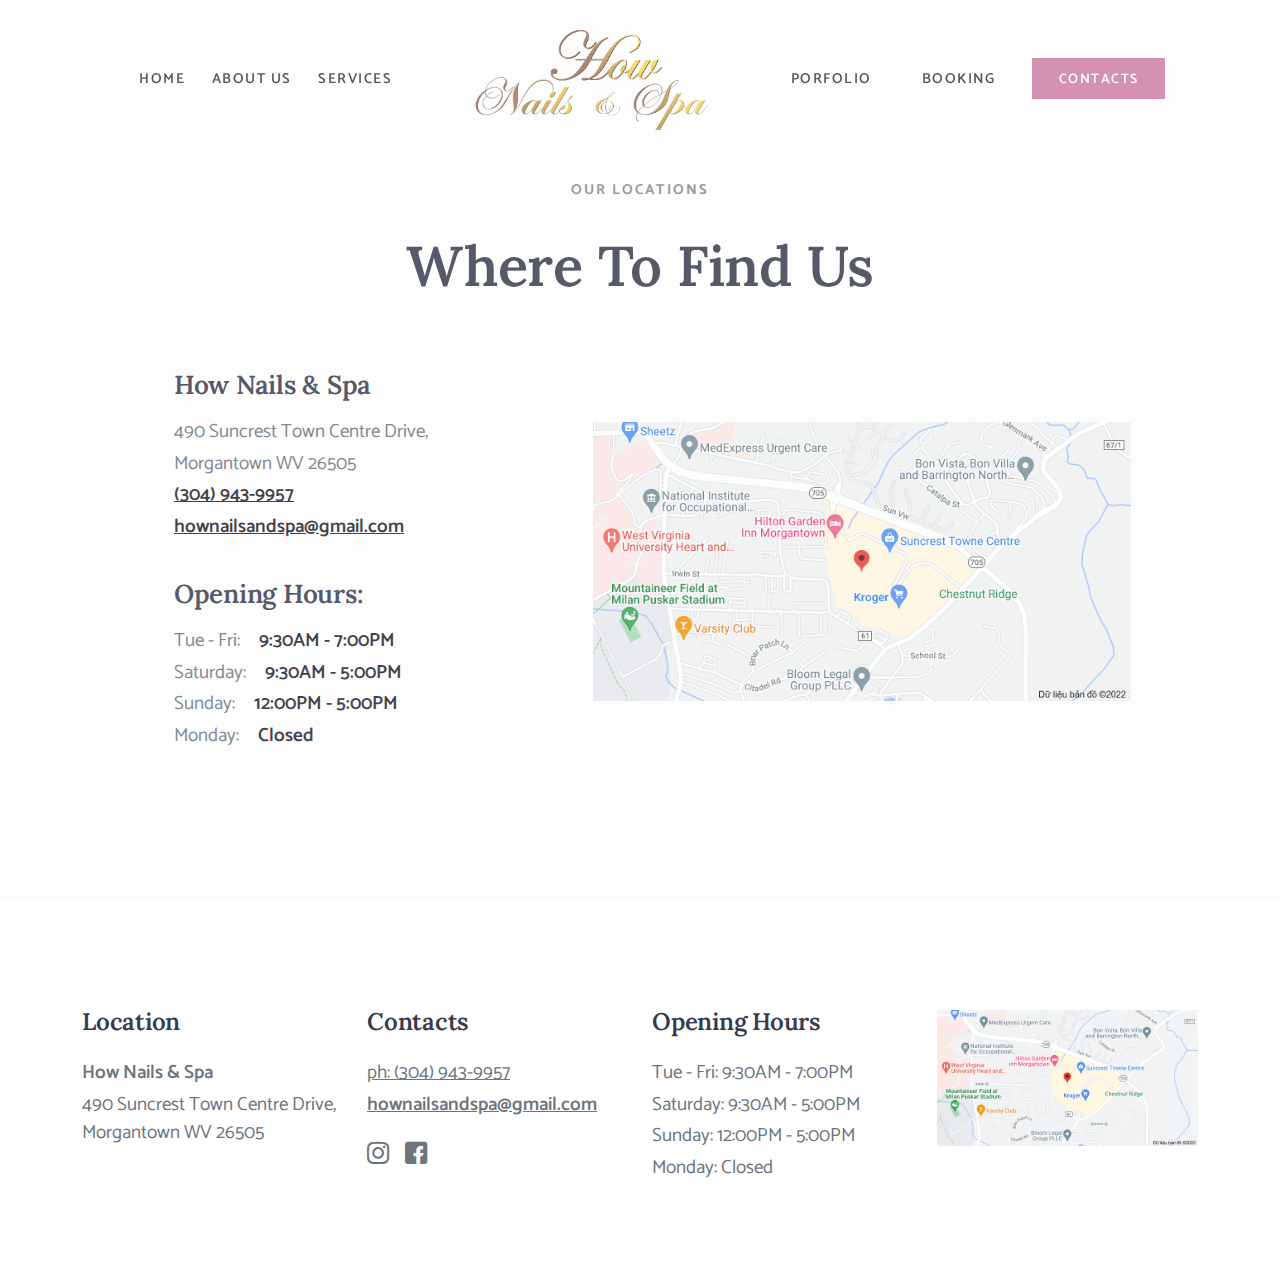
==== statics/htmls/contact.html @ 1a17918f "Update 1.1" ====
<!DOCTYPE html>
<!-- La Notte - Nail Salon HTML5 Template design by DSAThemes (http://www.dsathemes.com) -->
<!--[if lt IE 7 ]><html class="ie ie6" lang="en"> <![endif]-->
<!--[if IE 7 ]><html class="ie ie7" lang="en"> <![endif]-->
<!--[if IE 8 ]><html class="ie ie8" lang="en"> <![endif]-->
<!--[if (gte IE 9)|!(IE)]><!-->
<html lang="en">


		<head>

		<meta charset="utf-8">
		<meta http-equiv="X-UA-Compatible" content="IE=edge"/>
		<meta name="author" content="datnnt97@gmail.com"/>
		<meta name="description" content="How Nails & Spa"/>
		<meta name="keywords" content="Hownailsandspa, nails, spa, Salon, Beauty Parlour, Nails, Manicure, Pedicure, Care, Morgantown">
		<meta name="viewport" content="width=device-width, initial-scale=1.0"/>


  		<!-- SITE TITLE -->
		<title>How Nails & Spa</title>

		<!-- FAVICON AND TOUCH ICONS -->
		<link rel="shortcut icon" href="../images/logo-how-01.png" type="image/x-icon">
		<link rel="icon" href="../images/logo-01.png" type="image/x-icon">
		<link rel="apple-touch-icon" href="../images/logo-how-01.png">
		<link rel="icon" href="../images/logo-how-01.png" type="image/x-icon">


		<!-- GOOGLE FONTS -->
		<link href="https://fonts.googleapis.com/css2?family=Catamaran:wght@300;400;500;700;800&display=swap" rel="stylesheet">
		<link href="https://fonts.googleapis.com/css2?family=Lora:ital,wght@0,400;0,500;0,600;0,700;1,400;1,500&display=swap" rel="stylesheet">

		<!-- BOOTSTRAP CSS -->
		<link href="../css/bootstrap.min.css" rel="stylesheet">

		<!-- FONT ICONS -->
		<link href="../css/flaticon.css" rel="stylesheet">

			<!-- PLUGINS STYLESHEET -->
		<link href="../css/menu.css" rel="stylesheet">
		<link id="effect" href="../css/dropdown-effects/fade-down.css" media="all" rel="stylesheet">
		<link href="../css/magnific-popup.css" rel="stylesheet">
		<link href="../css/flexslider.css" rel="stylesheet">
		<link href="../css/owl.carousel.min.css" rel="stylesheet">
		<link href="../css/owl.theme.default.min.css" rel="stylesheet">
		<link href="../css/datetimepicker.min.css" rel="stylesheet">

	<!-- TEMPLATE CSS -->
		<link href="../css/style.css" rel="stylesheet">

		<!-- ON SCROLL ANIMATION -->
		<link href="../css/animate.css" rel="stylesheet">

		<!-- RESPONSIVE CSS -->
		<link href="../css/responsive.css" rel="stylesheet">

	</head>



	<body>



		<!-- PRELOADER SPINNER
		============================================= -->
		<div id="loading" class="rose-loading">
			<div id="loading-center">
				<div class="spinner">
				  	<div class="blob top"></div>
				  	<div class="blob bottom"></div>
				  	<div class="blob left"></div>
				  	<div class="blob move-blob"></div>
				</div>
			</div>
		</div>




		<!-- PAGE CONTENT
		============================================= -->	
		<div id="page" class="page">
			<!-- HEADER
			============================================= -->
			<header id="header" class="header tra-menu navbar-dark">
				<div class="header-wrapper">
					<!-- MOBILE HEADER -->
				    <div class="wsmobileheader clearfix">
				    	<span class="smllogo"><img src="../images/logo-03.png" alt="mobile-logo"/></span>
				    	<a id="wsnavtoggle" class="wsanimated-arrow"><span></span></a>
				    	<a href="tel:123456789" class="callusbtn ico-20"><span class="flaticon-phone-call-1"></span></a>
				 	</div>

					<!-- NAVIGATION MENU -->
				  	<div class="wsmainfull menu clearfix centered-menu">
	    				<div class="wsmainwp clearfix">


	    					<!-- MAIN MENU -->
	      					<nav class="wsmenu clearfix">
	        					<ul class="wsmenu-list">
									<li aria-haspopup="true"><a href="../../index.html">Home</a></li>
									<li aria-haspopup="true"><a href="../../index.html#services-2" style="padding: 0; margin: 0">About Us</a></li>
									<li class="nl-simple" aria-haspopup="true"><a href="../../index.html##pricing-3">Services</a></li>
									<li aria-haspopup="true" class="wscenterlogo">
			    						<a href="#hero-6" class="logo-black"><img src="../images/logo-01.png" alt="header-logo"></a>
			    					</li>
									<li class="nl-simple" aria-haspopup="true"><a href="../../index.html#gallery-4">porfolio</a></li>
									<li class="nl-simple" aria-haspopup="true"><a href="https://booking.gocheckin.net/v2/13750">Booking</a></li>
									<li class="nl-simple" aria-haspopup="true">
								    	<a href="../../index.html#footer-3" class="btn plum--btn tra-deep-brown--hover last-link">Contacts</a>
								    </li>


							    </ul>
	        				</nav>	<!-- END MAIN MENU -->

	    				</div>
	    			</div>	<!-- END NAVIGATION MENU -->


				</div>     <!-- End header-wrapper -->
			</header>	<!-- END HEADER -->
			<!-- CONTACTS-3
			============================================= -->
			<section id="contacts-3" class="wide-60 inner-page-hero contacts-section division">				
				<div class="container">
					<!-- SECTION TITLE -->	
					<div class="row justify-content-center">	
						<div class="col-lg-10 col-xl-8">
							<div class="section-title title-01 mb-70">
								<!-- Section ID -->	
					 			<span class="section-id">Our Locations</span>
								<!-- Title -->	
								<h2 class="h2-lg">Where To Find Us</h2>
							</div>	
						</div>
					</div>
					<!-- CONTACTS-3 WRAPPER -->
					<div class="contacts-3-wrapper">
						<!-- PLACE #1 -->	
						<div class="location-1-wrapper mb-60">
							<div class="row d-flex align-items-center">
								<!-- HOURS & LOCATION -->
								<div class="col-md-5">
									<div class="contacts-3-data pl-25 mb-40 wow fadeInRight">
										<!-- LOCATION -->
										<div class="cbox-2 mb-40">
											<!-- Title -->	
											<h5 class="h5-lg">How Nails & Spa</h5>
											<!-- Title -->	
											<p class="p-lg"> 490 Suncrest Town Centre Drive, </p>
											<p class="p-lg">Morgantown WV 26505</p>

											<!-- Text -->	
											<p class="p-lg"><a href="tel:(304) 943-9957">(304) 943-9957</a></p>
											<p class="p-lg"><a href="mailto:hownailsandspa@gmail.com">hownailsandspa@gmail.com</a></p>

										</div>

										<!-- WORKING HOURS -->
										<div class="cbox-2 mb-40">

											<!-- Title -->	
											<h5 class="h5-lg">Opening Hours:</h5>

											<!-- Text -->	
											<p class="p-lg">Tue - Fri: <span>9:30AM - 7:00PM</span></p>
											<p class="p-lg">Saturday:  <span>9:30AM - 5:00PM</span></p>
											<p class="p-lg">Sunday:  <span>12:00PM - 5:00PM</span></p>
											<p class="p-lg">Monday:  <span>Closed</span></p>

										</div>

									</div>
								</div>	<!-- END HOURS & LOCATION -->


								<!-- LOCATION PHOTO -->
								<div class="col-md-7 order-last order-md-2">
									<div class="contacts-4-img pl-25 mb-40 wow fadeInLeft">
											<a href="https://www.google.com/maps/place/490+Suncrest+Towne+Centre+Drive,+Morgantown,+WV+26505,+Hoa+K%E1%BB%B3/@39.6523673,-79.9452725,17z/data=!3m1!4b1!4m5!3m4!1s0x88357b15dfe702b5:0x5835ea061b6018a!8m2!3d39.6523632!4d-79.9430838" target="_blank">
											<img class="img-fluid" src="../images/footer-map.png" alt="location-image">
										</a>
									</div>
								</div>


							</div>
						</div>	<!-- END PLACE #1 -->

					</div>	<!-- END CONTACTS-3 WRAPPER -->


				</div>	   <!-- End container -->		
			</section>	<!-- END CONTACTS-3 -->

			<!-- FOOTER-1
			============================================= -->
			<footer id="footer-3" class="1bg--deep-blue footer division">
				<div class="container 1white-smoke--color">


					<!-- FOOTER CONTENT -->
					<div class="row">


						<!-- FOOTER CONTACTS -->
						<div class="col-sm-6 col-lg-3">
							<div class="footer-contacts mb-30">

								<!-- Title -->
								<h5 class="h5-md">Location</h5>

								<!-- Salon Name -->
								<p class="p-lg txt-600">How Nails & Spa</p>

								<!-- Address -->
								<p class="p-lg"> 490 Suncrest Town Centre Drive, Morgantown WV 26505</p>

							</div>
						</div>


						<!-- FOOTER CONTACTS -->
						<div class="col-sm-6 col-lg-3">
							<div class="footer-contacts mb-30">

								<!-- Title -->
								<h5 class="h5-md">Contacts</h5>

								<!-- Phone -->
								<p class="p-lg"><a href="tel:(304) 943-9957">ph: (304) 943-9957</a></p>

								<!-- Email -->
								<p class="p-lg"><a href="mailto:hownailsandspa@gmail.com" class="txt-600">hownailsandspa@gmail.com</a></p>

								<!-- List -->
								<ul class="foo-socials ico-20 text-center clearfix">
									<li><a href="https://www.facebook.com/profile.php?id=100088184431830" class="ico-facebook"><span class="flaticon-instagram"></span></a></li>
									<li><a href="https://www.facebook.com/profile.php?id=100088184431830" class="ico-twitter"><span class="flaticon-facebook"></span></a></li>
								</ul>

							</div>
						</div>


						<!-- FOOTER CONTACTS -->
						<div class="col-sm-6 col-lg-3">
							<div class="footer-info mb-30">

								<!-- Title -->
								<h5 class="h5-md">Opening Hours</h5>

								<!-- Text -->
								<p class="p-lg">Tue - Fri: 9:30AM - 7:00PM</p>
								<p class="p-lg">Saturday: 9:30AM - 5:00PM</p>
								<p class="p-lg">Sunday: 12:00PM - 5:00PM</p>
								<p class="p-lg">Monday: Closed</p>

							</div>
						</div>


						<!-- FOOTER GOOGLE MAP -->
						<div class="col-sm-6 col-lg-3">
							<div class="google-map mb-30">
								<a href="https://www.google.com/maps/place/490+Suncrest+Towne+Centre+Drive,+Morgantown,+WV+26505,+Hoa+K%E1%BB%B3/@39.6523673,-79.9452725,17z/data=!3m1!4b1!4m5!3m4!1s0x88357b15dfe702b5:0x5835ea061b6018a!8m2!3d39.6523632!4d-79.9430838" target="_blank">
								<img class="img-fluid" src="../images/footer-map.png" alt="footer-map">
								</a>
							</div>
						</div>	<!-- END FOOTER GOOGLE MAP -->


					</div>	  <!-- END FOOTER CONTENT -->

				</div>	   <!-- End container -->
			</footer>	<!-- END FOOTER-3 -->




		</div>	<!-- END PAGE CONTENT -->	
			



		<!-- EXTERNAL SCRIPTS
		============================================= -->
		<script src="../js/jquery-3.6.0.min.js"></script>
		<script src="../js/bootstrap.min.js"></script>
		<script src="../js/modernizr.custom.js"></script>
		<script src="../js/jquery.easing.js"></script>
		<script src="../js/jquery.appear.js"></script>
		<script src="../js/jquery.scrollto.js"></script>
		<script src="../js/menu.js"></script>
		<script src="../js/materialize.js"></script>
		<script src="../js/datetimepicker.js"></script>
		<script src="../js/jquery.vide.min.js"></script>
		<script src="../js/imagesloaded.pkgd.min.js"></script>
		<script src="../js/isotope.pkgd.min.js"></script>
		<script src="../js/jquery.flexslider.js"></script>
		<script src="../js/owl.carousel.min.js"></script>
		<script src="../js/jquery.magnific-popup.min.js"></script>
		<script src="../js/booking-form.js"></script>
		<script src="../js/contact-form.js"></script>
		<script src="../js/jquery.validate.min.js"></script>
		<script src="../js/jquery.ajaxchimp.min.js"></script>
		<script src="../js/wow.js"></script>
		<script src="../js/require.js"></script>

		<!-- Custom Script -->
		<script src="../js/custom.js"></script>




	</body>



</html>
---- statics/css/flaticon.css ----
@font-face {
    font-family: "flaticon";
    src: url("../fonts/flaticon.ttf?37838e573d8eb3b9effe3d291aafe6ff") format("truetype"),
url("../fonts/flaticon.woff?37838e573d8eb3b9effe3d291aafe6ff") format("woff"),
url("../fonts/flaticon.woff2?37838e573d8eb3b9effe3d291aafe6ff") format("woff2"),
url("../fonts/flaticon.eot?37838e573d8eb3b9effe3d291aafe6ff#iefix") format("embedded-opentype"),
url("../fonts/flaticon.svg?37838e573d8eb3b9effe3d291aafe6ff#flaticon") format("svg");
}

span[class^="flaticon-"]:before, span[class*=" flaticon-"]:before {
    font-family: flaticon !important;
    font-style: normal;
    font-weight: normal !important;
    font-variant: normal;
    text-transform: none;
    font-size: 20px;
    line-height: 1!important;
    -webkit-font-smoothing: antialiased;
    -moz-osx-font-smoothing: grayscale;
}

.flaticon-instagram:before {
    content: "\f101";
}
.flaticon-icon-2111710:before {
    content: "\f102";
}
.flaticon-whatsapp:before {
    content: "\f103";
}
.flaticon-linkedin:before {
    content: "\f104";
}
.flaticon-spotify:before {
    content: "\f105";
}
.flaticon-icon-2111765:before {
    content: "\f106";
}
.flaticon-icon-2111363:before {
    content: "\f107";
}
.flaticon-twitch:before {
    content: "\f108";
}
.flaticon-facebook:before {
    content: "\f109";
}
.flaticon-010:before {
    content: "\f10a";
}
.flaticon-youtube:before {
    content: "\f10b";
}
.flaticon-icon-2111527:before {
    content: "\f10c";
}
.flaticon-twitter:before {
    content: "\f10d";
}
.flaticon-icon-2111674:before {
    content: "\f10e";
}
.flaticon-icon-2111562:before {
    content: "\f10f";
}
.flaticon-icon-2111399:before {
    content: "\f110";
}
.flaticon-pinterest:before {
    content: "\f111";
}
.flaticon-skype:before {
    content: "\f112";
}
.flaticon-airbnb:before {
    content: "\f113";
}
.flaticon-weibo:before {
    content: "\f114";
}
.flaticon-reddit:before {
    content: "\f115";
}
.flaticon-icon-2111669:before {
    content: "\f116";
}
.flaticon-1:before {
    content: "\f117";
}
.flaticon-icon-2111378:before {
    content: "\f118";
}
.flaticon-vimeo:before {
    content: "\f119";
}
.flaticon-yelp:before {
    content: "\f11a";
}
.flaticon-google-hangouts:before {
    content: "\f11b";
}
.flaticon-blogger:before {
    content: "\f11c";
}
.flaticon-evernote:before {
    content: "\f11d";
}
.flaticon-icon-2111582:before {
    content: "\f11e";
}
.flaticon-picasa:before {
    content: "\f11f";
}
.flaticon-icon-2111347:before {
    content: "\f120";
}
.flaticon-icon-2111697:before {
    content: "\f121";
}
.flaticon-youtube-1:before {
    content: "\f122";
}
.flaticon-foursquare:before {
    content: "\f123";
}
.flaticon-plurk:before {
    content: "\f124";
}
.flaticon-icon-2111570:before {
    content: "\f125";
}
.flaticon-2:before {
    content: "\f126";
}
.flaticon-icon-2111764:before {
    content: "\f127";
}
.flaticon-disqus:before {
    content: "\f128";
}
.flaticon-google:before {
    content: "\f129";
}
.flaticon-google-1:before {
    content: "\f12a";
}
.flaticon-yahoo:before {
    content: "\f12b";
}
.flaticon-icon-2111439:before {
    content: "\f12c";
}
.flaticon-yahoo-1:before {
    content: "\f12d";
}
.flaticon-kickstarter:before {
    content: "\f12e";
}
.flaticon-9gag:before {
    content: "\f12f";
}
.flaticon-quora:before {
    content: "\f130";
}
.flaticon-3:before {
    content: "\f131";
}
.flaticon-4:before {
    content: "\f132";
}
.flaticon-5:before {
    content: "\f133";
}
.flaticon-icon-25297:before {
    content: "\f134";
}
.flaticon-6:before {
    content: "\f135";
}
.flaticon-icon-25361:before {
    content: "\f136";
}
.flaticon-7:before {
    content: "\f137";
}
.flaticon-8:before {
    content: "\f138";
}
.flaticon-pinterest-1:before {
    content: "\f139";
}
.flaticon-9:before {
    content: "\f13a";
}
.flaticon-10:before {
    content: "\f13b";
}
.flaticon-11:before {
    content: "\f13c";
}
.flaticon-12:before {
    content: "\f13d";
}
.flaticon-icon-25291:before {
    content: "\f13e";
}
.flaticon-icon-25182:before {
    content: "\f13f";
}
.flaticon-13:before {
    content: "\f140";
}
.flaticon-14:before {
    content: "\f141";
}
.flaticon-15:before {
    content: "\f142";
}
.flaticon-16:before {
    content: "\f143";
}
.flaticon-17:before {
    content: "\f144";
}
.flaticon-18:before {
    content: "\f145";
}
.flaticon-19:before {
    content: "\f146";
}
.flaticon-20:before {
    content: "\f147";
}
.flaticon-21:before {
    content: "\f148";
}
.flaticon-22:before {
    content: "\f149";
}
.flaticon-23:before {
    content: "\f14a";
}
.flaticon-zoom-in:before {
    content: "\f14b";
}
.flaticon-clock-circular-outline:before {
    content: "\f14c";
}
.flaticon-hour:before {
    content: "\f14d";
}
.flaticon-map:before {
    content: "\f14e";
}
.flaticon-maps-and-flags:before {
    content: "\f14f";
}
.flaticon-location:before {
    content: "\f150";
}
.flaticon-pin:before {
    content: "\f151";
}
.flaticon-smartphone:before {
    content: "\f152";
}
.flaticon-old-phone:before {
    content: "\f153";
}
.flaticon-phone-call:before {
    content: "\f154";
}
.flaticon-phone-call-1:before {
    content: "\f155";
}
.flaticon-phone:before {
    content: "\f156";
}
.flaticon-black-back-closed-envelope-shape:before {
    content: "\f157";
}
.flaticon-mail:before {
    content: "\f158";
}
.flaticon-arroba:before {
    content: "\f159";
}
.flaticon-email:before {
    content: "\f15a";
}
.flaticon-email-1:before {
    content: "\f15b";
}
.flaticon-email-2:before {
    content: "\f15c";
}
.flaticon-email-3:before {
    content: "\f15d";
}
.flaticon-email-4:before {
    content: "\f15e";
}
.flaticon-left-quote:before {
    content: "\f15f";
}
.flaticon-up-arrow:before {
    content: "\f160";
}
.flaticon-add:before {
    content: "\f161";
}
.flaticon-delete:before {
    content: "\f162";
}
.flaticon-down-arrow:before {
    content: "\f163";
}
.flaticon-expand:before {
    content: "\f164";
}
.flaticon-full-size:before {
    content: "\f165";
}
.flaticon-finger-with-nail:before {
    content: "\f166";
}
.flaticon-manicure:before {
    content: "\f167";
}
.flaticon-nail:before {
    content: "\f168";
}
.flaticon-nail-polish:before {
    content: "\f169";
}
.flaticon-nail-art:before {
    content: "\f16a";
}
.flaticon-nail-polish-1:before {
    content: "\f16b";
}
.flaticon-nail-polish-2:before {
    content: "\f16c";
}
.flaticon-nail-file:before {
    content: "\f16d";
}
.flaticon-skin-care:before {
    content: "\f16e";
}
.flaticon-polish:before {
    content: "\f16f";
}
.flaticon-manicure-1:before {
    content: "\f170";
}
.flaticon-pedicure:before {
    content: "\f171";
}
.flaticon-nail-1:before {
    content: "\f172";
}
.flaticon-nail-polish-3:before {
    content: "\f173";
}
.flaticon-pedicure-1:before {
    content: "\f174";
}
.flaticon-lotion:before {
    content: "\f175";
}
.flaticon-nail-polish-4:before {
    content: "\f176";
}
.flaticon-cream:before {
    content: "\f177";
}
.flaticon-nail-polish-5:before {
    content: "\f178";
}
.flaticon-nail-2:before {
    content: "\f179";
}
.flaticon-nail-polish-6:before {
    content: "\f17a";
}
.flaticon-nail-file-1:before {
    content: "\f17b";
}
.flaticon-nail-3:before {
    content: "\f17c";
}
.flaticon-settings:before {
    content: "\f17d";
}
.flaticon-hand-gesture:before {
    content: "\f17e";
}
.flaticon-positive-vote:before {
    content: "\f17f";
}
.flaticon-award:before {
    content: "\f180";
}
.flaticon-giftbox:before {
    content: "\f181";
}
.flaticon-woman:before {
    content: "\f182";
}
.flaticon-woman-1:before {
    content: "\f183";
}
.flaticon-woman-2:before {
    content: "\f184";
}
.flaticon-nail-polish-7:before {
    content: "\f185";
}
.flaticon-barbershop:before {
    content: "\f186";
}
.flaticon-cream-1:before {
    content: "\f187";
}
.flaticon-herbal:before {
    content: "\f188";
}
.flaticon-cosmetics:before {
    content: "\f189";
}
.flaticon-perfume:before {
    content: "\f18a";
}
.flaticon-hand-cream:before {
    content: "\f18b";
}
.flaticon-hand-cream-1:before {
    content: "\f18c";
}
.flaticon-cream-2:before {
    content: "\f18d";
}
.flaticon-ayurveda:before {
    content: "\f18e";
}
.flaticon-honey:before {
    content: "\f18f";
}
.flaticon-foot-massage:before {
    content: "\f190";
}
.flaticon-soak:before {
    content: "\f191";
}
.flaticon-skincare:before {
    content: "\f192";
}
.flaticon-wax:before {
    content: "\f193";
}
.flaticon-wax-1:before {
    content: "\f194";
}
.flaticon-candle:before {
    content: "\f195";
}
.flaticon-mortar:before {
    content: "\f196";
}
.flaticon-wax-2:before {
    content: "\f197";
}
.flaticon-moisturizer:before {
    content: "\f198";
}
.flaticon-pedicure-2:before {
    content: "\f199";
}
.flaticon-waxing:before {
    content: "\f19a";
}
.flaticon-pedicure-3:before {
    content: "\f19b";
}
.flaticon-manicure-2:before {
    content: "\f19c";
}
.flaticon-pedicure-4:before {
    content: "\f19d";
}
.flaticon-foot-massage-1:before {
    content: "\f19e";
}
.flaticon-gift-card:before {
    content: "\f19f";
}
.flaticon-gift-card-1:before {
    content: "\f1a0";
}
.flaticon-gift-card-2:before {
    content: "\f1a1";
}
.flaticon-gift-card-3:before {
    content: "\f1a2";
}
.flaticon-gift-card-4:before {
    content: "\f1a3";
}
.flaticon-gift:before {
    content: "\f1a4";
}
---- statics/css/menu.css ----
/*
 * Plugin: Web Slide Navigation System
 * Demo Link: https://uxwing.com/webslide/
 * Author: UXWing
 * License: http://codecanyon.net/licenses/standard
*/


/*------------------------------------------*/
/*  Desktop Base CSS
--------------------------------------------*/

.wsmenu html,
.wsmenu body,
.wsmenu iframe,
.wsmenu h1,
.wsmenu h2,
.wsmenu h3,
.wsmenu h4,
.wsmenu h5,
.wsmenu h6 {
  -webkit-font-smoothing: subpixel-antialiased;
  font-smoothing: antialiased;
  font-smooth: antialiased;
  -webkit-text-size-adjust: 100%;
  -ms-text-size-adjust: 100%;
  -webkit-font-smoothing: subpixel-antialiased;
  font-smoothing: subpixel-antialiased;
  font-smooth: subpixel-antialiased;
}

.wsmenu .cl {
  clear: both;
}

.wsmenu img {
  border: 0 none;
  max-width: 100%;
}

.wsmenu a:focus {
  outline: none;
}

.wsmenu:before,
.wsmenu:after {
  content: "";
  display: table;
}

.wsmenu:after {
  clear: both;
}

/*------------------------------------------*/
/*  Desktop Main Menu CSS
--------------------------------------------*/

.wsmenucontainer {
  background-size: cover;
  overflow: hidden;
  background-attachment: fixed;
  background-position: 50% 0;
  background-repeat: no-repeat;
}

.wsmainfull {
  width: 100%;
  height: auto;
  background-color: #fff!important;
  z-index: 999;
  -webkit-box-shadow: 0 2px 3px rgba(96, 96, 96, .1);
  -moz-box-shadow: 0 2px 3px rgba(96, 96, 96, .1);
  box-shadow: 0 2px 3px rgba(96, 96, 96, .1);
  -webkit-transition: all 450ms ease-in-out;
  -moz-transition: all 450ms ease-in-out;
  -o-transition: all 450ms ease-in-out;
  -ms-transition: all 450ms ease-in-out;
  transition: all 450ms ease-in-out;
}

.wsmainwp {
  margin: 0 auto;
  max-width: 1140px;
  padding: 0 15px;
  position: relative;
}

/* Header Logo */
.desktoplogo {
  padding: 0;
  margin: 0;
  float: left;
  line-height: 70px;
}

.desktoplogo img {
  vertical-align: middle;
}

/* Navigation Menu */
.wsmenu {
  padding: 0;
  float: right;
  display: block;
}

.centered-menu .wsmenu {
  width: 100%;
}

.wsmenu > .wsmenu-list {
  text-align: left;
  margin: 0 auto 0 auto;
  width: 100%;
  display: block;
  padding: 0;
}

.centered-menu .wsmenu > .wsmenu-list {
  display: table;
}

.wsmenu > .wsmenu-list > li {
  text-align: center;
  display: block;
  padding: 0;
  margin: 0;
  float: left;
}

.centered-menu .wsmenu > .wsmenu-list > li {
  text-align: center;
  display: table-cell;
  float: none;
}

.wsmenu > .wsmenu-list > li > a {
  display: block;
  color: #666;
  font-size: 15px;
  font-weight: 700;
  letter-spacing: 0.5px;
  padding: 10px 32px 10px 18px;
  line-height: 50px;
  text-decoration: none;
  position: relative;
}

.wsmenu > .wsmenu-list > li > a.last-link {
  padding: 10px 0px 10px 0;
}

.wsmenu > .wsmenu-list > li > a.callusbtn {
  font-size: 15px;
}

.wsmenu > .wsmenu-list > li > a.callusbtn i,
.wsmenu > .wsmenu-list > li > a.callusbtn span {
  font-size: 13px;
  margin-top: 1px;
  margin-right: 1px;
}

.tra-menu .wsmenu > .wsmenu-list > li > a,
.aqua-menu .wsmenu > .wsmenu-list > li > a,
.blue-menu .wsmenu > .wsmenu-list > li > a {
  color: #fff;
}

.white-menu .wsmenu > .wsmenu-list > li > a {
  color: #444;
}

.tra-menu .wsmenu.dark-txt > .wsmenu-list > li > a {
  color: #333;
}

.wsmenu > .wsmenu-list > li:hover > a {
  color: #f0f0f0;
}

.white-menu .wsmenu > .wsmenu-list > li:hover > a {
  color: #171819;
}

.wsmenu > .wsmenu-list > li a.menuhomeicon {
  padding-left: 29px;
  padding-right: 29px;
}

.wsmenu > .wsmenu-list > li > a i {
  display: inline-block;
  font-size: 16px;
  line-height: inherit;
  margin-right: 12px;
  vertical-align: top;
}

.wsmenu > .wsmenu-list > li > a.menuhomeicon i {
  margin-right: 0px;
  font-size: 15px;
}

.wsmenu > .wsmenu-list > li > a .wsarrow:after {
  border-left: 4px solid rgba(0, 0, 0, 0);
  border-right: 4px solid rgba(0, 0, 0, 0);
  border-top: 4px solid;
  content: "";
  float: right;
  right: 15px;
  height: 0;
  margin: 0 0 0 14px;
  position: absolute;
  text-align: right;
  top: 33px;
  width: 0;
}

/* Desktop Search Bar */
.wsmenu > .wsmenu-list > li.rightmenu {
  float: right;
}

.wsmenu > .wsmenu-list > li.rightmenu a {
  padding: 0px 30px 0px 20px;
  border-right: none;
}

.wsmenu > .wsmenu-list > li.rightmenu a i {
  font-size: 15px;
}

.wsmenu > .wsmenu-list > li.rightmenu {
  float: right;
}

.wsmenu > .wsmenu-list > li.rightmenu:before,
.wsmenu-list > li.rightmenu:after {
  content: "";
  display: table;
}

.wsmenu > .wsmenu-list > li.rightmenu:after {
  clear: both;
}

.wsmenu > .wsmenu-list > li.rightmenu > .topmenusearch {
  float: right;
  width: 210px;
  height: 39px;
  position: relative;
  margin: 16px 0px 0px 0px;
}

.wsmenu > .wsmenu-list > li.rightmenu > .topmenusearch .searchicon {
  -webkit-transition: all 0.7s ease 0s;
  -moz-transition: all 0.7s ease 0s;
  -o-transition: all 0.7s ease 0s;
  transition: all 0.7s ease 0s;
}

.wsmenu > .wsmenu-list > li.rightmenu > .topmenusearch input {
  width: 100%;
  position: relative;
  float: right;
  top: 0;
  right: 0;
  bottom: 0;
  width: 100%;
  border: 0;
  padding: 0;
  margin: 0;
  text-indent: 15px;
  height: 39px;
  z-index: 2;
  outline: none;
  color: #333;
  background-color: #efefef;
  -webkit-transition: all 0.7s ease 0s;
  -moz-transition: all 0.7s ease 0s;
  -o-transition: all 0.7s ease 0s;
  transition: all 0.7s ease 0s;
  font-size: 12px;
}

.wsmenu > .wsmenu-list > li.rightmenu > .topmenusearch input::placeholder {
  color: #a9a9a9;
}

.wsmenu > .wsmenu-list > li.rightmenu > .topmenusearch input:focus {
  color: #333;
  width: 220px;
}

.wsmenu > .wsmenu-list > li.rightmenu > .topmenusearch input:focus~.btnstyle i {
  color: #000;
  opacity: 1;
}

.wsmenu > .wsmenu-list > li.rightmenu > .topmenusearch input:focus~.searchicon {
  opacity: 1;
  z-index: 3;
  color: #FFFFFF;
}

.wsmenu > .wsmenu-list > li.rightmenu > .topmenusearch .btnstyle {
  top: 0px;
  position: absolute;
  right: 0;
  bottom: 0;
  width: 40px;
  line-height: 30px;
  z-index: 1;
  cursor: pointer;
  opacity: 0.3;
  color: #333;
  z-index: 1000;
  background-color: transparent;
  border: solid 0px;
  -webkit-transition: all 0.7s ease 0s;
  -moz-transition: all 0.7s ease 0s;
  -o-transition: all 0.7s ease 0s;
  transition: all 0.7s ease 0s;
}

.wsmenu > .wsmenu-list > li.rightmenu > .topmenusearch .btnstyle i {
  line-height: 37px;
  margin: 0;
  padding: 0;
  text-align: center;
}

.wsmenu > .wsmenu-list > li.rightmenu > .topmenusearch .btnstyle:hover i {
  opacity: 1;
}

.wsmenu > .wsmenu-list > li.rightmenu {
  zoom: 1;
}

/*------------------------------------------*/
/*  Desktop Drop Down Menu CSS
--------------------------------------------*/

.wsmenu > .wsmenu-list > li > ul.sub-menu {
  position: absolute;
  top: 70px;
  z-index: 1000;
  margin: 0px;
  padding: 12px;
  min-width: 200px;
  background-color: #fff;
  border: solid 1px #eee;
  -webkit-border-radius: 4px;
  -moz-border-radius: 4px;
  border-radius: 4px;
}

.wsmenu > .wsmenu-list > li > ul.sub-menu.last-sub-menu {
  min-width: 160px;
}

.wsmenu > .wsmenu-list > li > ul.sub-menu > li {
  position: relative;
  margin: 0px;
  padding: 0px;
  display: block;
  /*border-bottom: 1px dashed #c0c0c0;*/
}
/*
.wsmenu > .wsmenu-list > li > ul.sub-menu > li:last-child {
  border-bottom: none;
}
*/
.wsmenu > .wsmenu-list > li > ul.sub-menu > li > a {
  position: relative;
  background-image: none;
  border-right: 0 none;
  text-align: left;
  display: block;
  padding: 9px;
  text-transform: none;
  color: #888;
  font-size: 15px;
  line-height: 22px;
  font-weight: 400;
  letter-spacing: 0;
  border-right: 0px solid;
  -webkit-border-radius: 4px;
  -moz-border-radius: 4px;
  border-radius: 4px;
  -webkit-transition: all 400ms ease-in-out;
  -moz-transition: all 400ms ease-in-out;
  -o-transition: all 400ms ease-in-out;
  -ms-transition: all 400ms ease-in-out;
  transition: all 400ms ease-in-out;
}

.wsmenu > .wsmenu-list > li > ul.sub-menu.last-sub-menu > li > a {
  padding: 11px 0;
}

.wsmenu > .wsmenu-list > li > ul.sub-menu > li > a:hover {
  padding: 9px 9px 9px 10px;
}

.wsmenu > .wsmenu-list > li > ul.sub-menu.last-sub-menu > li > a:hover {
  padding: 11px 0 11px 8px;
}

.wsmenu > .wsmenu-list > li > ul.sub-menu > li > a > i {
  position: absolute;
  top: 12px;
  right: 0;
}

.wsmenu > .wsmenu-list > li > ul.sub-menu > li > ul.sub-menu {
  min-width: 200px;
  position: absolute;
  left: 100%;
  top: 0;
  margin: 0;
  padding: 0 15px;
  list-style: none;
  background-color: #fff;
  border: solid 1px #eee;
  -webkit-border-radius: 4px;
  -moz-border-radius: 4px;
  border-radius: 4px;
}

.wsmenu > .wsmenu-list > li > ul.sub-menu > li > ul.sub-menu > li {
  position: relative;
  margin: 0px;
  padding: 0px;
  display: block;
  border-bottom: 1px dashed #c0c0c0;
}

.wsmenu > .wsmenu-list > li > ul.sub-menu > li > ul.sub-menu > li:last-child {
  border-bottom: none;
}

.wsmenu > .wsmenu-list > li > ul.sub-menu > li > ul.sub-menu > li > a {
  position: relative;
  background-image: none;
  border-right: 0 none;
  text-align: left;
  display: block;
  padding: 9px;
  text-transform: none;
  color: #888;
  font-size: 16px;
  line-height: 22px;
  font-weight: 400;
  letter-spacing: normal;
  border-right: 0px solid;
  -webkit-transition: all 400ms ease-in-out;
  -moz-transition: all 400ms ease-in-out;
  -o-transition: all 400ms ease-in-out;
  -ms-transition: all 400ms ease-in-out;
  transition: all 400ms ease-in-out;
}

.wsmenu > .wsmenu-list > li > ul.sub-menu > li > ul.sub-menu > li > a:hover {
  padding: 8px 15px 8px 23px;
}

.wsmenu > .wsmenu-list > li > ul.sub-menu > li > ul.sub-menu > li > a > i {
  position: absolute;
  top: 12px;
  right: 12px;
}

.wsmenu > .wsmenu-list > li > ul.sub-menu > li > ul.sub-menu > li > ul.sub-menu {
  min-width: 200px;
  position: absolute;
  left: 100%;
  top: 0;
  margin: 0px;
  list-style: none;
  padding: 0px;
  background-color: #fff;
  border: solid 1px #eee;
  -webkit-border-radius: 4px;
  -moz-border-radius: 4px;
  border-radius: 4px;
}

.wsmenu > .wsmenu-list > li > ul.sub-menu > li > ul.sub-menu > li > ul.sub-menu > li {
  position: relative;
  margin: 0px;
  padding: 0px;
  display: block;
}

.wsmenu > .wsmenu-list > li > ul.sub-menu > li > ul.sub-menu > li > ul.sub-menu > li > a {
  background-image: none;
  border-right: 0 none;
  text-align: left;
  display: block;
  padding: 9px;
  text-transform: none;
  color: #888;
  font-size: 16px;
  font-family: 'Roboto', sans-serif;
  line-height: 22px;
  font-weight: 400;
  letter-spacing: normal;
  border-right: 0px solid;
  -webkit-transition: all 400ms ease-in-out;
  -moz-transition: all 400ms ease-in-out;
  -o-transition: all 400ms ease-in-out;
  -ms-transition: all 400ms ease-in-out;
  transition: all 400ms ease-in-out;
}

.wsmenu > .wsmenu-list > li > ul.sub-menu > li > ul.sub-menu > li > ul.sub-menu > li > a:hover {
  padding: 9px 9px 9px 20px;
}

.wsmenu > .wsmenu-list > li > ul.sub-menu > li > ul.sub-menu > li > ul.sub-menu > li > a > i {
  margin-left: 9px;
}

/*------------------------------------------*/
/*  Desktop Mega Menus CSS
--------------------------------------------*/

.wsmenu > .wsmenu-list > li > .wsmegamenu {
  width: 100%;
  left: 0px;
  position: absolute;
  top: 70px;
  color: #000;
  z-index: 1000;
  margin: 0px;
  text-align: left;
  padding: 20px 30px;
  border: solid 1px #eee;
  background-color: #fff;
  -webkit-border-radius: 4px;
  -moz-border-radius: 4px;
  border-radius: 4px;
}

.wsmenu > .wsmenu-list > li > .wsmegamenu.halfmenu {
  padding: 20px 20px;
}
/*
.wsmenu > .wsmenu-list > li > .wsmegamenu .title {
  padding: 9px 5px 9px 0px;
  font-weight: 700;
  text-transform: uppercase;
  margin: 0px 0px 7px 0px;
  text-align: left;
  height: 39px;
}
*/
.wsmenu > .wsmenu-list > li > .wsmegamenu .carousel-control-next {
  opacity: 0.8;
}

.wsmenu > .wsmenu-list > li > .wsmegamenu .carousel-control-prev {
  opacity: 0.8;
}

.wsmenu > .wsmenu-list > li > .wsmegamenu .carousel-caption {
  bottom: 0px;
  background-color: rgba(0, 0, 0, 0.7);
  font-size: 13px;
  height: 31px;
  left: 0;
  padding: 7px 0;
  right: 0;
  width: 100%;
}

.wsmenu > .wsmenu-list > li > .wsmegamenu .wsmwnutxt {
  width: 100%;
  color: #888;
  font-size: 16px;
  font-weight: 400;
  text-align: justify;
  margin-top: 0;
}

.wsmenu > .wsmenu-list > li > .wsmegamenu .link-list li {
  display: block;
  text-align: center;
  text-align: left;
  border-bottom: 1px dashed #c0c0c0;
}

.wsmenu > .wsmenu-list > li > .wsmegamenu .link-list li.title,
.wsmenu > .wsmenu-list > li > .wsmegamenu .link-list li:last-child {
  border-bottom: none;
}

.wsmenu > .wsmenu-list > li > .wsmegamenu .link-list li a {
  line-height: 22px;
  border-right: none;
  text-align: left;
  padding: 13px 0px;
  background: #fff;
  background-image: none;
  border-right: 0 none;
  display: block;
  background-color: #fff;
  color: #888;
  font-size: 16px;
  font-weight: 400;
  -webkit-transition: all 400ms ease-in-out;
  -moz-transition: all 400ms ease-in-out;
  -o-transition: all 400ms ease-in-out;
  -ms-transition: all 400ms ease-in-out;
  transition: all 400ms ease-in-out;
}

.wsmenu > .wsmenu-list > li > .wsmegamenu .mrgtop {
  margin-top: 15px;
}

.wsmenu > .wsmenu-list > li > .wsmegamenu .show-grid div {
  padding-bottom: 10px;
  padding-top: 10px;
  background-color: #dbdbdb;
  border: 1px solid #e7e7e7;
  color: #6a6a6a;
  margin: 2px 0px;
  font-size: 13px;
}

/*= Desktop Half Menu CSS =*/
.wsmenu > .wsmenu-list > li > .wsmegamenu.halfmenu {
  width: 40%;
  right: auto;
  left: auto;
}

.wsmenu > .wsmenu-list > li > .wsmegamenu.halfmenu.ext-halfmenu {
  width: 50%;
}

.wsmenu > .wsmenu-list > li > .wsmegamenu.halfdiv {
  width: 35%;
  right: auto;
  left: auto;
}

/*= Desktop HTML Form Menu CSS =*/
.wsmenu > .wsmenu-list > li > .wsmegamenu .menu_form {
  width: 100%;
  display: block;
}

.wsmenu > .wsmenu-list > li > .wsmegamenu .menu_form input[type="text"] {
  width: 100%;
  border: 1px solid #e2e2e2;
  color: #000;
  font-size: 13px;
  padding: 8px 5px;
  margin-bottom: 8px;
}

.wsmenu > .wsmenu-list > li > .wsmegamenu .menu_form textarea {
  width: 100%;
  border: 1px solid #e2e2e2;
  color: #000;
  font-size: 13px;
  padding: 8px 5px;
  margin-bottom: 8px;
  min-height: 122px;
}

.wsmenu > .wsmenu-list > li > .wsmegamenu .menu_form input[type="submit"] {
  width: 25%;
  display: block;
  height: 32px;
  float: right;
  border: none;
  margin-right: 15px;
  cursor: pointer;
  background-color: #e1e1e1;
  -webkit-border-radius: 2px;
  -moz-border-radius: 2px;
  border-radius: 2px;
}

.wsmenu > .wsmenu-list > li > .wsmegamenu .menu_form input[type="button"] {
  width: 25%;
  display: block;
  height: 32px;
  float: right;
  border: none;
  cursor: pointer;
  background-color: #e1e1e1;
  -webkit-border-radius: 2px;
  -moz-border-radius: 2px;
  border-radius: 2px;
}

.wsmenu > .wsmenu-list > li > .wsmegamenu .carousel-inner .item img {
  width: 100%;
}

.wsmenu > .wsmenu-list > li > .wsmegamenu .carousel-caption {
  bottom: 0px;
  background-color: rgba(0, 0, 0, 0.7);
  font-size: 13px;
  height: 31px;
  left: 0;
  padding: 7px 0;
  right: 0;
  width: 100%;
}

.wsmenu > .wsmenu-list > li > .wsmegamenu .typography-text {
  padding: 0px 0px;
  font-size: 14px;
}

.wsmenu > .wsmenu-list > li > .wsmegamenu .typography-text ul {
  padding: 0px 0px;
  margin: 0px;
}

.wsmenu > .wsmenu-list > li > .wsmegamenu .typography-text p {
  text-align: justify;
  line-height: 24px;
  color: #656565;
}

.wsmenu > .wsmenu-list > li > .wsmegamenu .typography-text ul li {
  display: block;
  padding: 2px 0px;
  line-height: 22px;
}

.wsmenu > .wsmenu-list > li > .wsmegamenu .typography-text ul li a {
  color: #656565;
}

/*------------------------------------------*/
/*  Desktop Extra CSS
--------------------------------------------*/

.wsmobileheader {
  display: none;
}

.overlapblackbg {
  opacity: 0;
  visibility: hidden;
}

.wsmenu .wsmenu-click {
  display: none;
}

.wsmenu .wsmenu-click02 {
  display: none;
}

.hometext {
  display: none;
}

/*==============================================================================
                              Start Mobile CSS
===============================================================================*/

/* ================== Mobile Menu Change Brake Point ================== */

@media only screen and (max-width: 991px) {

/* ================== Mobile Base CSS ================== */

/* ================== Mobile Main Menu CSS ================== */

.desktoplogo {
  display: none;
}

.wsmainfull {
  height: 0;
}

.wsmenu {
  width: 100%;
  background: rgba(0, 0, 0, 0) none repeat scroll 0 0;
  right: 0;
  overflow-y: hidden;
  padding: 0;
  top: 0;
  visibility: hidden;
  position: fixed;
  margin: 0px;
}

.wsmenu > .wsmenu-list {
  height: auto;
  min-height: 100%;
  width: 240px;
  width: 300px;
  width: 350px;
  background: #fff;
  padding-bottom: 0;
  margin-right: -240px;
  margin-right: -300px;
  margin-right: -350px;
  display: block;
  text-align: center;
  -webkit-transition: all 0.25s ease-in-out;
  -moz-transition: all 0.25s ease-in-out;
  -o-transition: all 0.25s ease-in-out;
  -ms-transition: all 0.25s ease-in-out;
  transition: all 0.25s ease-in-out;
}

.wsmenu > .wsmenu-list > li {
  width: 100%;
  display: block;
  float: none;
  border-right: none;
  background-color: transparent;
  position: relative;
  white-space: inherit;
  clear: right;
}

@supports (-webkit-overflow-scrolling: touch) {
  .wsmenu > .wsmenu-list > li:last-child {
    padding-bottom: 110px;
  }
}

.wsmenu > .wsmenu-list > li >a {
  padding: 12px 32px 12px 17px;
  font-size: 15px;
  text-align: left;
  border-right: solid 0px;
  color: #666666;
  line-height: 25px;
  border-bottom: 1px solid;
  border-bottom-color: rgba(0, 0, 0, 0.13);
  position: static;
}

.wsmenu > .wsmenu-list > li a.menuhomeicon {
  padding-left: 17px;
  padding-right: 17px;
  border-top: solid 1px rgba(0, 0, 0, 0.13);
}

.wsmenu > .wsmenu-list > li >a.menuhomeicon i {
  margin-right: 2px;
  font-size: 13px;
}

.wsmenu > .wsmenu-list > li > a >i {
  font-size: 14px;
  color: #bfbfbf;
}

.wsmenu > .wsmenu-list > li >a .wsarrow:after {
  display: none;
}

.wsmenu > .wsmenu-list > li:hover>a {
  background-color: rgba(0, 0, 0, 0.08);
  text-decoration: none;
}

.wsmenu > .wsmenu-list > li > a > .hometext {
  display: inline-block;
}

/* ================== Mobile Slide Down Links CSS ================== */

.wsmenu > .wsmenu-list > li > ul.sub-menu {
  display: none;
  position: relative;
  top: 0px;
  background-color: #fff;
  border: none;
  padding: 0px;
  opacity: 1;
  visibility: visible;
  -webkit-transform: none;
  -moz-transform: none;
  -ms-transform: none;
  -o-transform: none;
  transform: none;
  -webkit-transition: inherit;
  -moz-transition: inherit;
  transition: inherit;
  -webkit-transform-style: flat;
}

.wsmenu > .wsmenu-list > li > ul.sub-menu > li > a {
  line-height: 20px;
  font-size: 13px;
  padding: 10px 0px 10px 16px;
  color: #383838;
}

.wsmenu > .wsmenu-list > li > ul.sub-menu > li span + a {
  padding-right: 30px;
}

.wsmenu > .wsmenu-list > li > ul.sub-menu > li > a > i {
  display: none;
}

.wsmenu > .wsmenu-list > li > ul.sub-menu > li > a:hover {
  background-color: #e7e7e7;
  color: #666666;
  text-decoration: underline;
}

.wsmenu > .wsmenu-list > li > ul.sub-menu li:hover > a {
  background-color: #e7e7e7;
  color: #666666;
}

.wsmenu > .wsmenu-list > li > ul.sub-menu > li > ul.sub-menu {
  width: 100%;
  position: static;
  left: 100%;
  top: 0;
  display: none;
  margin: 0px;
  padding: 0px;
  border: solid 0px;
  transform: none;
  opacity: 1;
  visibility: visible;
  -webkit-transform: none;
  -moz-transform: none;
  -ms-transform: none;
  -o-transform: none;
  transform: none;
  -webkit-transition: inherit;
  -moz-transition: inherit;
  transition: inherit;
  -webkit-transform-style: flat;
}

.wsmenu > .wsmenu-list > li > ul.sub-menu > li > ul.sub-menu > li {
  margin: 0px 0px 0px 0px;
  padding: 0px;
  position: relative;
}

.wsmenu > .wsmenu-list > li > ul.sub-menu > li > ul.sub-menu > li > a {
  line-height: 20px;
  font-size: 13px;
  padding: 10px 0px 10px 26px;
  color: #383838;
}

.wsmenu > .wsmenu-list > li > ul.sub-menu > li > ul.sub-menu > li span + a {
  padding-right: 30px;
}

.wsmenu > .wsmenu-list > li > ul.sub-menu > li > ul.sub-menu > li > a > i {
  display: none;
}

.wsmenu > .wsmenu-list > li > ul.sub-menu > li > ul.sub-menu > li > a:hover {
  background-color: #e7e7e7;
  color: #666666;
  text-decoration: underline;
}

.wsmenu > .wsmenu-list > li > ul.sub-menu > li > ul.sub-menu > li > a.active {
  color: #000;
}

.wsmenu > .wsmenu-list > li > ul.sub-menu > li > ul.sub-menu > li:hover > a {
  color: #000;
}

.wsmenu > .wsmenu-list > li > ul.sub-menu > li > ul.sub-menu > li > ul.sub-menu {
  width: 100%;
  position: static;
  left: 100%;
  top: 0;
  display: none;
  margin: 0px;
  padding: 0px;
  border: solid 0px;
  transform: none;
  opacity: 1;
  visibility: visible;
  -webkit-transform: none;
  -moz-transform: none;
  -ms-transform: none;
  -o-transform: none;
  transform: none;
  -webkit-transition: inherit;
  -moz-transition: inherit;
  transition: inherit;
  -webkit-transform-style: flat;
}

.wsmenu > .wsmenu-list > li > ul.sub-menu > li > ul.sub-menu > li > ul.sub-menu > li {
  margin: 0px 0px 0px 0px;
}

.wsmenu > .wsmenu-list > li > ul.sub-menu > li > ul.sub-menu > li > ul.sub-menu > li >a {
  line-height: 20px;
  font-size: 13px;
  padding: 10px 0px 10px 34px;
  color: #383838;
}

.wsmenu > .wsmenu-list > li > ul.sub-menu > li > ul.sub-menu > li > ul.sub-menu > li span+a {
  padding-right: 30px;
}

.wsmenu > .wsmenu-list > li > ul.sub-menu > li > ul.sub-menu > li > ul.sub-menu > li > a >i {
  display: none;
}

.wsmenu > .wsmenu-list > li > ul.sub-menu > li > ul.sub-menu > li > ul.sub-menu > li >a:hover {
  background-color: #e7e7e7;
  color: #666666;
  text-decoration: underline;
}

.wsmenu > .wsmenu-list > li > ul.sub-menu > li > ul.sub-menu > li > ul.sub-menu > li >a.active {
  color: #000;
}

/* ================== Mobile Mega Menus CSS  ================== */

.wsmenu > .wsmenu-list > li > .wsmegamenu {
  color: #666666;
  display: none;
  position: relative;
  top: 0px;
  padding: 10px 0px;
  border: solid 0px;
  transform: none;
  opacity: 1;
  visibility: visible;
  -webkit-transform: none;
  -moz-transform: none;
  -ms-transform: none;
  -o-transform: none;
  transform: none;
  -webkit-transition: inherit;
  -moz-transition: inherit;
  transition: inherit;
  border-bottom: 1px solid rgba(0, 0, 0, 0.13);
  -webkit-transform-style: flat;
}

.wsmenu > .wsmenu-list > li > .wsmegamenu.halfmenu {
  width: 100%;
  margin: 0px;
  padding: 5px 0px 10px 0px;
}

.wsmenu > .wsmenu-list > li > .wsmegamenu .title {
  color: #666666;
  font-size: 15px;
  padding: 10px 8px 10px 0px;
}

.wsmenu > .wsmenu-list > li > .wsmegamenu> ul {
  width: 100%;
  margin: 0px;
  padding: 0px;
  font-size: 15px;
}

.wsmenu > .wsmenu-list > li > .wsmegamenu> ul > li > a {
  padding: 9px 14px;
  line-height: normal;
  font-size: 13px;
  background-color: #e7e7e7;
  color: #666666;
}

.wsmenu > .wsmenu-list > li > .wsmegamenu> ul> li >a:hover {
  background-color: #000000;
}

.wsmenu > .wsmenu-list > li > .wsmegamenu ul li.title {
  line-height: 26px;
  color: #666666;
  margin: 0px;
  font-size: 15px;
  padding: 7px 0px;
  background-color: transparent;
}

.wsmenu > .wsmenu-list > li > .wsmegamenu.halfdiv {
  width: 100%;
}

.wsmenu > .wsmenu-list > li > .wsmegamenu .menu_form {
  padding: 5px 0px 62px 0px;
}

.wsmenu > .wsmenu-list > li > .wsmegamenu .show-grid div {
  margin: 0px;
}

.wsmenu > .wsmenu-list > li > .wsmegamenu .menu_form input[type="button"] {
  width: 46%;
}

.wsmenu > .wsmenu-list > li > .wsmegamenu .menu_form input[type="submit"] {
  width: 46%;
}

.wsmenu > .wsmenu-list > li > .wsmegamenu .menu_form textarea {
  min-height: 100px;
}

/* ================== Mobile Header CSS ================== */

.wsmobileheader {
  width: 100%;
  display: block;
  position: fixed;
  top: 0;
  right: 0;
  z-index: 10002;
  height: 54px;
  /*background-color: #eaecf0;*/
  -webkit-transition: all 0.25s ease-in-out;
  -moz-transition: all 0.25s ease-in-out;
  -o-transition: all 0.25s ease-in-out;
  -ms-transition: all 0.25s ease-in-out;
  transition: all 0.25s ease-in-out;
  box-shadow: 0 0 1px rgba(0, 0, 0, .3);
}

.wsactive .wsmobileheader {
  margin-right: 240px;
  margin-right: 300px;
  margin-right: 350px;
  -webkit-transition: all 0.25s ease-in-out;
  -moz-transition: all 0.25s ease-in-out;
  -o-transition: all 0.25s ease-in-out;
  -ms-transition: all 0.25s ease-in-out;
  transition: all 0.25s ease-in-out;
}

.wsmobileheader .smllogo {
  display: inline-block;
  margin-top: 12px;
  padding-left: 18px;
}

/* Mobile Search Bar*/
.wsmenu > .wsmenu-list > li.rightmenu > .topmenusearch {
  width: 86%;
  margin: 7% 7%;
  padding: 0px;
}

.wsmenu > .wsmenu-list > li.rightmenu > .topmenusearch input {
  border-radius: 50px
}

.wsmenu > .wsmenu-list > li.rightmenu > .topmenusearch input:focus {
  width: 100%;
}

.callusbtn {
  color: #a9a9a9;
  font-size: 18px;
  position: absolute;
  left: 5px;
  top: 0px;
  transition: all 0.4s ease-in-out 0s;
  z-index: 102;
  padding: 12px 14px;
}

.callusbtn i,
.callusbtn span {
  vertical-align: top;
  margin-top: 0;
}

.callusbtn:hover i {
  color: #a9a9a9;
}

/* Mobile Toggle Menu icon (X ICON) */
.wsanimated-arrow {
  position: absolute;
  right: 0;
  top: 0;
  z-index: 102;
  -webkit-transition: all 0.4s ease-in-out;
  -moz-transition: all 0.4s ease-in-out;
  -o-transition: all 0.4s ease-in-out;
  -ms-transition: all 0.4s ease-in-out;
  transition: all 0.4s ease-in-out;
}

.wsanimated-arrow {
  cursor: pointer;
  padding: 16px 35px 16px 0px;
  margin: 7px 0 0 15px;
}

.wsanimated-arrow span,
.wsanimated-arrow span:before,
.wsanimated-arrow span:after {
  cursor: pointer;
  height: 3px;
  width: 22px;
  background: #a9a9a9;
  position: absolute;
  display: block;
  content: '';
}

.wsanimated-arrow span:before {
  top: -7px;
  width: 26px;
}

.wsanimated-arrow span:after {
  bottom: -7px;
  width: 20px;
}

.wsanimated-arrow span,
.wsanimated-arrow span:before,
.wsanimated-arrow span:after {
  transition: all 500ms ease-in-out;
}

.wsactive .wsanimated-arrow span:after {
  width: 23px;
}

.wsactive .wsanimated-arrow span {
  background-color: transparent;
}

.wsactive .wsanimated-arrow span:before,
.wsactive .wsanimated-arrow.active span:after {
  top: 7px;
}

.wsactive .wsanimated-arrow span:before {
  transform: rotate(45deg);
  -moz-transform: rotate(45deg);
  -ms-transform: rotate(45deg);
  -o-transform: rotate(45deg);
  -webkit-transform: rotate(45deg);
  bottom: 0px;
}

.wsactive .wsanimated-arrow span:after {
  transform: rotate(-45deg);
  -moz-transform: rotate(-45deg);
  -ms-transform: rotate(-45deg);
  -o-transform: rotate(-45deg);
  -webkit-transform: rotate(-45deg);
}

/* ================== Mobile Overlay/Drawer CSS ================== */

.overlapblackbg {
  left: 0;
  width: calc(100% - 240px);
  width: calc(100% - 350px);
  height: 100vh;
  min-height: 100%;
  position: fixed;
  top: 0;
  opacity: 0;
  visibility: hidden;
  background-color: rgba(0, 0, 0, 0.45);
  cursor: pointer;
}

.wsactive .wsmenu .overlapblackbg {
  opacity: 1;
  visibility: visible;
  -webkit-transition: opacity 1.5s ease-in-out;
  -moz-transition: opacity 1.5s ease-in-out;
  -ms-transition: opacity 1.5s ease-in-out;
  -o-transition: opacity 1.5s ease-in-out;
}

.wsmenucontainer {
  -webkit-transition: all 0.25s ease-in-out;
  -moz-transition: all 0.25s ease-in-out;
  -o-transition: all 0.25s ease-in-out;
  -ms-transition: all 0.25s ease-in-out;
  transition: all 0.25s ease-in-out;
}

.wsactive .wsmenucontainer {
  margin-right: 240px;
  margin-right: 300px;
  -webkit-transition: all 0.25s ease-in-out;
  -moz-transition: all 0.25s ease-in-out;
  -o-transition: all 0.25s ease-in-out;
  -ms-transition: all 0.25s ease-in-out;
  transition: all 0.25s ease-in-out;
}

.wsactive .wsmenu {
  overflow-y: scroll;
  -webkit-overflow-scrolling: touch;
  visibility: visible;
  z-index: 1000;
  top: 0;
}

.wsactive .wsmenu > .wsmenu-list {
  -webkit-transition: all 0.25s ease-in-out;
  -moz-transition: all 0.25s ease-in-out;
  -o-transition: all 0.25s ease-in-out;
  -ms-transition: all 0.25s ease-in-out;
  transition: all 0.25s ease-in-out;
  margin-right: 0;
}

/* ================== Mobile Sub Menu Expander Arrows  ================== */

.wsmenu > .wsmenu-list > li > .wsmenu-click {
  height: 49px;
  position: absolute;
  top: 0;
  right: 0;
  display: block;
  cursor: pointer;
  width: 100%;
}

.wsmenu > .wsmenu-list > li .wsmenu-click.ws-activearrow > i {
  transform: rotate(-45deg);
  margin-top: 23px;
}

.wsmenu > .wsmenu-list > li > .wsmenu-click > i {
  display: block;
  height: 8px;
  width: 8px;
  float: right;
  transform: rotate(-225deg);
  margin: 18px 18px 0px 0px;
}

.wsmenu > .wsmenu-list > li > .wsmenu-click > i:before {
  content: "";
  width: 100%;
  height: 100%;
  border-width: 1.5px 1.5px 0 0;
  border-style: solid;
  border-color: rgba(0, 0, 0, 0.40);
  transition: 0.2s ease;
  display: block;
  transform-origin: 100% 0;
}

.wsmenu > .wsmenu-list > li > ul.sub-menu > li .wsmenu-click02 {
  height: 41px;
  position: absolute;
  top: 0;
  right: 0;
  display: block;
  cursor: pointer;
  width: 100%;
}

.wsmenu > .wsmenu-list > li > ul.sub-menu > li .wsmenu-click02>i {
  display: block;
  height: 8px;
  width: 8px;
  float: right;
  transform: rotate(-225deg);
  margin: 14px 18px 0px 0px;
}

.wsmenu > .wsmenu-list > li > ul.sub-menu > li .wsmenu-click02 > i:before {
  content: "";
  width: 100%;
  height: 100%;
  border-width: 1.5px 1.5px 0 0;
  border-style: solid;
  border-color: rgba(0, 0, 0, 0.40);
  transition: 0.2s ease;
  display: block;
  transform-origin: 100% 0;
}

.wsmenu > .wsmenu-list > li > ul.sub-menu > li .wsmenu-click02>i.wsmenu-rotate {
  transform: rotate(-45deg);
  margin-top: 19px;
}

/*End Media Query*/
}

/* Extra @Media Query*/
@media only screen and (min-width: 992px) and (max-width:1162px) {
.desktoplogo {
  margin-left: 12px;
}

.wsmenu > .wsmenu-list > li > a {
  padding-left: 16px;
  padding-right: 16px;
}

.wsmenu > .wsmenu-list > li a.menuhomeicon {
  padding-left: 22px;
  padding-right: 22px;
}
}
---- statics/css/dropdown-effects/fade-down.css ----
.wsmenu > .wsmenu-list > li > ul.sub-menu {
  opacity: 0;
  visibility: hidden;
  -o-transform-origin: 0% 0%;
  -ms-transform-origin: 0% 0%;
  -moz-transform-origin: 0% 0%;
  -webkit-transform-origin: 0% 0%;
  -o-transition: -o-transform 0.3s, opacity 0.3s;
  -ms-transition: -ms-transform 0.3s, opacity 0.3s;
  -moz-transition: -moz-transform 0.3s, opacity 0.3s;
  -webkit-transition: -webkit-transform 0.3s, opacity 0.3s;
  transform-style: preserve-3d;
  -o-transform-style: preserve-3d;
  -moz-transform-style: preserve-3d;
  -webkit-transform-style: preserve-3d;
  transform: rotateX(-75deg);
  -o-transform: rotateX(-75deg);
  -moz-transform: rotateX(-75deg);
  -webkit-transform: rotateX(-75deg);
}

.wsmenu > .wsmenu-list > li:hover > ul.sub-menu {
  opacity: 1;
  visibility: visible;
  transform: rotateX(0deg);
  -o-transform: rotateX(0deg);
  -moz-transform: rotateX(0deg);
  -webkit-transform: rotateX(0deg);
}

.wsmenu > .wsmenu-list > li  > ul.sub-menu > li > ul.sub-menu {
  opacity: 0;
  visibility: hidden;
  transform-style: preserve-3d;
  -o-transform-style: preserve-3d;
  -moz-transform-style: preserve-3d;
  -webkit-transform-style: preserve-3d;
  transform: rotateX(-75deg);
  -o-transform: rotateX(-75deg);
  -moz-transform: rotateX(-75deg);
  -webkit-transform: rotateX(-75deg);
}

.wsmenu > .wsmenu-list > li > ul.sub-menu > li:hover > ul.sub-menu {
opacity: 1;
visibility: visible;
-o-transform-origin: 0% 0%;
-ms-transform-origin: 0% 0%;
-moz-transform-origin: 0% 0%;
-webkit-transform-origin: 0% 0%;
-o-transition: -o-transform 0.4s, opacity 0.4s;
-ms-transition: -ms-transform 0.4s, opacity 0.4s;
-moz-transition: -moz-transform 0.4s, opacity 0.4s;
-webkit-transition: -webkit-transform 0.4s, opacity 0.4s;
transform: rotateX(0deg);
-o-transform: rotateX(0deg);
-moz-transform: rotateX(0deg);
-webkit-transform: rotateX(0deg);
}

.wsmenu > .wsmenu-list > li > ul.sub-menu > li > ul.sub-menu > li > ul.sub-menu {
  opacity: 0;
  visibility: hidden;
  -o-transform-origin: 0% 0%;
  -ms-transform-origin: 0% 0%;
  -moz-transform-origin: 0% 0%;
  -webkit-transform-origin: 0% 0%;
  -o-transition: -o-transform 0.4s, opacity 0.4s;
  -ms-transition: -ms-transform 0.4s, opacity 0.4s;
  -moz-transition: -moz-transform 0.4s, opacity 0.4s;
  -webkit-transition: -webkit-transform 0.4s, opacity 0.4s;
  transform-style: preserve-3d;
  -o-transform-style: preserve-3d;
  -moz-transform-style: preserve-3d;
  -webkit-transform-style: preserve-3d;
  transform: rotateX(-75deg);
  -o-transform: rotateX(-75deg);
  -moz-transform: rotateX(-75deg);
  -webkit-transform: rotateX(-75deg);
}

.wsmenu > .wsmenu-list > li > ul.sub-menu > li > ul.sub-menu > li:hover > ul.sub-menu {
  opacity: 1;
  visibility: visible;
  transform: rotateX(0deg);
  -o-transform: rotateX(0deg);
  -moz-transform: rotateX(0deg);
  -webkit-transform: rotateX(0deg);
}

.wsmenu > .wsmenu-list > li > .wsmegamenu {
  opacity: 0;
  visibility: hidden;
  -o-transform-origin: 0% 0%;
  -ms-transform-origin: 0% 0%;
  -moz-transform-origin: 0% 0%;
  -webkit-transform-origin: 0% 0%;
  -o-transition: -o-transform 0.3s, opacity 0.3s;
  -ms-transition: -ms-transform 0.3s, opacity 0.3s;
  -moz-transition: -moz-transform 0.3s, opacity 0.3s;
  -webkit-transition: -webkit-transform 0.3s, opacity 0.3s;
  transform-style: preserve-3d;
  -o-transform-style: preserve-3d;
  -moz-transform-style: preserve-3d;
  -webkit-transform-style: preserve-3d;
  transform: rotateX(-75deg);
  -o-transform: rotateX(-75deg);
  -moz-transform: rotateX(-75deg);
  -webkit-transform: rotateX(-75deg);
}

.wsmenu > .wsmenu-list > li:hover > .wsmegamenu {
  opacity: 1;
  visibility: visible;
  transform: rotateX(0deg);
  -o-transform: rotateX(0deg);
  -moz-transform: rotateX(0deg);
  -webkit-transform: rotateX(0deg);
}
---- statics/css/datetimepicker.min.css ----
.xdsoft_datetimepicker{box-shadow:0 5px 15px -5px rgba(0,0,0,0.506);background:#fff;border-bottom:1px solid #bbb;border-left:1px solid #ccc;border-right:1px solid #ccc;border-top:1px solid #ccc;color:#333;font-family:"Helvetica Neue",Helvetica,Arial,sans-serif;padding:8px;padding-left:0;padding-top:2px;position:absolute;z-index:9999;-moz-box-sizing:border-box;box-sizing:border-box;display:none}.xdsoft_datetimepicker.xdsoft_rtl{padding:8px 0 8px 8px}.xdsoft_datetimepicker iframe{position:absolute;left:0;top:0;width:75px;height:210px;background:transparent;border:0}.xdsoft_datetimepicker button{border:none !important}.xdsoft_noselect{-webkit-touch-callout:none;-webkit-user-select:none;-khtml-user-select:none;-moz-user-select:none;-ms-user-select:none;-o-user-select:none;user-select:none}.xdsoft_noselect::selection{background:transparent}.xdsoft_noselect::-moz-selection{background:transparent}.xdsoft_datetimepicker.xdsoft_inline{display:inline-block;position:static;box-shadow:none}.xdsoft_datetimepicker *{-moz-box-sizing:border-box;box-sizing:border-box;padding:0;margin:0}.xdsoft_datetimepicker .xdsoft_datepicker,.xdsoft_datetimepicker .xdsoft_timepicker{display:none}.xdsoft_datetimepicker .xdsoft_datepicker.active,.xdsoft_datetimepicker .xdsoft_timepicker.active{display:block}.xdsoft_datetimepicker .xdsoft_datepicker{width:224px;float:left;margin-left:8px}.xdsoft_datetimepicker.xdsoft_rtl .xdsoft_datepicker{float:right;margin-right:8px;margin-left:0}.xdsoft_datetimepicker.xdsoft_showweeks .xdsoft_datepicker{width:256px}.xdsoft_datetimepicker .xdsoft_timepicker{width:58px;float:left;text-align:center;margin-left:8px;margin-top:0}.xdsoft_datetimepicker.xdsoft_rtl .xdsoft_timepicker{float:right;margin-right:8px;margin-left:0}.xdsoft_datetimepicker .xdsoft_datepicker.active+.xdsoft_timepicker{margin-top:8px;margin-bottom:3px}.xdsoft_datetimepicker .xdsoft_monthpicker{position:relative;text-align:center}.xdsoft_datetimepicker .xdsoft_label i,.xdsoft_datetimepicker .xdsoft_prev,.xdsoft_datetimepicker .xdsoft_next,.xdsoft_datetimepicker .xdsoft_today_button{background-image:url([data-uri])}.xdsoft_datetimepicker .xdsoft_label i{opacity:.5;background-position:-92px -19px;display:inline-block;width:9px;height:20px;vertical-align:middle}.xdsoft_datetimepicker .xdsoft_prev{float:left;background-position:-20px 0}.xdsoft_datetimepicker .xdsoft_today_button{float:left;background-position:-70px 0;margin-left:5px}.xdsoft_datetimepicker .xdsoft_next{float:right;background-position:0 0}.xdsoft_datetimepicker .xdsoft_next,.xdsoft_datetimepicker .xdsoft_prev,.xdsoft_datetimepicker .xdsoft_today_button{background-color:transparent;background-repeat:no-repeat;border:0 none;cursor:pointer;display:block;height:30px;opacity:.5;-ms-filter:"alpha(opacity=50)";outline:medium none;overflow:hidden;padding:0;position:relative;text-indent:100%;white-space:nowrap;width:20px;min-width:0}.xdsoft_datetimepicker .xdsoft_timepicker .xdsoft_prev,.xdsoft_datetimepicker .xdsoft_timepicker .xdsoft_next{float:none;background-position:-40px -15px;height:15px;width:30px;display:block;margin-left:14px;margin-top:7px}.xdsoft_datetimepicker.xdsoft_rtl .xdsoft_timepicker .xdsoft_prev,.xdsoft_datetimepicker.xdsoft_rtl .xdsoft_timepicker .xdsoft_next{float:none;margin-left:0;margin-right:14px}.xdsoft_datetimepicker .xdsoft_timepicker .xdsoft_prev{background-position:-40px 0;margin-bottom:7px;margin-top:0}.xdsoft_datetimepicker .xdsoft_timepicker .xdsoft_time_box{height:151px;overflow:hidden;border-bottom:1px solid #ddd}.xdsoft_datetimepicker .xdsoft_timepicker .xdsoft_time_box>div>div{background:#f5f5f5;border-top:1px solid #ddd;color:#666;font-size:12px;text-align:center;border-collapse:collapse;cursor:pointer;border-bottom-width:0;height:25px;line-height:25px}.xdsoft_datetimepicker .xdsoft_timepicker .xdsoft_time_box>div>div:first-child{border-top-width:0}.xdsoft_datetimepicker .xdsoft_today_button:hover,.xdsoft_datetimepicker .xdsoft_next:hover,.xdsoft_datetimepicker .xdsoft_prev:hover{opacity:1;-ms-filter:"alpha(opacity=100)"}.xdsoft_datetimepicker .xdsoft_label{display:inline;position:relative;z-index:9999;margin:0;padding:5px 3px;font-size:14px;line-height:20px;font-weight:bold;background-color:#fff;float:left;width:182px;text-align:center;cursor:pointer}.xdsoft_datetimepicker .xdsoft_label:hover>span{text-decoration:underline}.xdsoft_datetimepicker .xdsoft_label:hover i{opacity:1.0}.xdsoft_datetimepicker .xdsoft_label>.xdsoft_select{border:1px solid #ccc;position:absolute;right:0;top:30px;z-index:101;display:none;background:#fff;max-height:160px;overflow-y:hidden}.xdsoft_datetimepicker .xdsoft_label>.xdsoft_select.xdsoft_monthselect{right:-7px}.xdsoft_datetimepicker .xdsoft_label>.xdsoft_select.xdsoft_yearselect{right:2px}.xdsoft_datetimepicker .xdsoft_label>.xdsoft_select>div>.xdsoft_option:hover{color:#fff;background:#ff8000}.xdsoft_datetimepicker .xdsoft_label>.xdsoft_select>div>.xdsoft_option{padding:2px 10px 2px 5px;text-decoration:none !important}.xdsoft_datetimepicker .xdsoft_label>.xdsoft_select>div>.xdsoft_option.xdsoft_current{background:#3af;box-shadow:#178fe5 0 1px 3px 0 inset;color:#fff;font-weight:700}.xdsoft_datetimepicker .xdsoft_month{width:100px;text-align:right}.xdsoft_datetimepicker .xdsoft_calendar{clear:both}.xdsoft_datetimepicker .xdsoft_year{width:48px;margin-left:5px}.xdsoft_datetimepicker .xdsoft_calendar table{border-collapse:collapse;width:100%}.xdsoft_datetimepicker .xdsoft_calendar td>div{padding-right:5px}.xdsoft_datetimepicker .xdsoft_calendar th{height:25px}.xdsoft_datetimepicker .xdsoft_calendar td,.xdsoft_datetimepicker .xdsoft_calendar th{width:14.2857142%;background:#f5f5f5;border:1px solid #ddd;color:#666;font-size:12px;text-align:right;vertical-align:middle;padding:0;border-collapse:collapse;cursor:pointer;height:25px}.xdsoft_datetimepicker.xdsoft_showweeks .xdsoft_calendar td,.xdsoft_datetimepicker.xdsoft_showweeks .xdsoft_calendar th{width:12.5%}.xdsoft_datetimepicker .xdsoft_calendar th{background:#f1f1f1}.xdsoft_datetimepicker .xdsoft_calendar td.xdsoft_today{color:#3af}.xdsoft_datetimepicker .xdsoft_calendar td.xdsoft_highlighted_default{background:#ffe9d2;box-shadow:#ffb871 0 1px 4px 0 inset;color:#000}.xdsoft_datetimepicker .xdsoft_calendar td.xdsoft_highlighted_mint{background:#c1ffc9;box-shadow:#00dd1c 0 1px 4px 0 inset;color:#000}.xdsoft_datetimepicker .xdsoft_calendar td.xdsoft_default,.xdsoft_datetimepicker .xdsoft_calendar td.xdsoft_current,.xdsoft_datetimepicker .xdsoft_timepicker .xdsoft_time_box>div>div.xdsoft_current{background:#3af;box-shadow:#178fe5 0 1px 3px 0 inset;color:#fff;font-weight:700}.xdsoft_datetimepicker .xdsoft_calendar td.xdsoft_other_month,.xdsoft_datetimepicker .xdsoft_calendar td.xdsoft_disabled,.xdsoft_datetimepicker .xdsoft_time_box>div>div.xdsoft_disabled{opacity:.5;-ms-filter:"alpha(opacity=50)";cursor:default}.xdsoft_datetimepicker .xdsoft_calendar td.xdsoft_other_month.xdsoft_disabled{opacity:.2;-ms-filter:"alpha(opacity=20)"}.xdsoft_datetimepicker .xdsoft_calendar td:hover,.xdsoft_datetimepicker .xdsoft_timepicker .xdsoft_time_box>div>div:hover{color:#fff !important;background:#ff8000 !important;box-shadow:none !important}.xdsoft_datetimepicker .xdsoft_calendar td.xdsoft_current.xdsoft_disabled:hover,.xdsoft_datetimepicker .xdsoft_timepicker .xdsoft_time_box>div>div.xdsoft_current.xdsoft_disabled:hover{background:#3af !important;box-shadow:#178fe5 0 1px 3px 0 inset !important;color:#fff !important}.xdsoft_datetimepicker .xdsoft_calendar td.xdsoft_disabled:hover,.xdsoft_datetimepicker .xdsoft_timepicker .xdsoft_time_box>div>div.xdsoft_disabled:hover{color:inherit !important;background:inherit !important;box-shadow:inherit !important}.xdsoft_datetimepicker .xdsoft_calendar th{font-weight:700;text-align:center;color:#999;cursor:default}.xdsoft_datetimepicker .xdsoft_copyright{color:#ccc !important;font-size:10px;clear:both;float:none;margin-left:8px}.xdsoft_datetimepicker .xdsoft_copyright a{color:#eee !important}.xdsoft_datetimepicker .xdsoft_copyright a:hover{color:#aaa !important}.xdsoft_time_box{position:relative;border:1px solid #ccc}.xdsoft_scrollbar>.xdsoft_scroller{background:#ccc !important;height:20px;border-radius:3px}.xdsoft_scrollbar{position:absolute;width:7px;right:0;top:0;bottom:0;cursor:pointer}.xdsoft_datetimepicker.xdsoft_rtl .xdsoft_scrollbar{left:0;right:auto}.xdsoft_scroller_box{position:relative}.xdsoft_datetimepicker.xdsoft_dark{box-shadow:0 5px 15px -5px rgba(255,255,255,0.506);background:#000;border-bottom:1px solid #444;border-left:1px solid #333;border-right:1px solid #333;border-top:1px solid #333;color:#ccc}.xdsoft_datetimepicker.xdsoft_dark .xdsoft_timepicker .xdsoft_time_box{border-bottom:1px solid #222}.xdsoft_datetimepicker.xdsoft_dark .xdsoft_timepicker .xdsoft_time_box>div>div{background:#0a0a0a;border-top:1px solid #222;color:#999}.xdsoft_datetimepicker.xdsoft_dark .xdsoft_label{background-color:#000}.xdsoft_datetimepicker.xdsoft_dark .xdsoft_label>.xdsoft_select{border:1px solid #333;background:#000}.xdsoft_datetimepicker.xdsoft_dark .xdsoft_label>.xdsoft_select>div>.xdsoft_option:hover{color:#000;background:#007fff}.xdsoft_datetimepicker.xdsoft_dark .xdsoft_label>.xdsoft_select>div>.xdsoft_option.xdsoft_current{background:#c50;box-shadow:#b03e00 0 1px 3px 0 inset;color:#000}.xdsoft_datetimepicker.xdsoft_dark .xdsoft_label i,.xdsoft_datetimepicker.xdsoft_dark .xdsoft_prev,.xdsoft_datetimepicker.xdsoft_dark .xdsoft_next,.xdsoft_datetimepicker.xdsoft_dark .xdsoft_today_button{background-image:url([data-uri])}.xdsoft_datetimepicker.xdsoft_dark .xdsoft_calendar td,.xdsoft_datetimepicker.xdsoft_dark .xdsoft_calendar th{background:#0a0a0a;border:1px solid #222;color:#999}.xdsoft_datetimepicker.xdsoft_dark .xdsoft_calendar th{background:#0e0e0e}.xdsoft_datetimepicker.xdsoft_dark .xdsoft_calendar td.xdsoft_today{color:#c50}.xdsoft_datetimepicker.xdsoft_dark .xdsoft_calendar td.xdsoft_highlighted_default{background:#ffe9d2;box-shadow:#ffb871 0 1px 4px 0 inset;color:#000}.xdsoft_datetimepicker.xdsoft_dark .xdsoft_calendar td.xdsoft_highlighted_mint{background:#c1ffc9;box-shadow:#00dd1c 0 1px 4px 0 inset;color:#000}.xdsoft_datetimepicker.xdsoft_dark .xdsoft_calendar td.xdsoft_default,.xdsoft_datetimepicker.xdsoft_dark .xdsoft_calendar td.xdsoft_current,.xdsoft_datetimepicker.xdsoft_dark .xdsoft_timepicker .xdsoft_time_box>div>div.xdsoft_current{background:#c50;box-shadow:#b03e00 0 1px 3px 0 inset;color:#000}.xdsoft_datetimepicker.xdsoft_dark .xdsoft_calendar td:hover,.xdsoft_datetimepicker.xdsoft_dark .xdsoft_timepicker .xdsoft_time_box>div>div:hover{color:#000 !important;background:#007fff !important}.xdsoft_datetimepicker.xdsoft_dark .xdsoft_calendar th{color:#666}.xdsoft_datetimepicker.xdsoft_dark .xdsoft_copyright{color:#333 !important}.xdsoft_datetimepicker.xdsoft_dark .xdsoft_copyright a{color:#111 !important}.xdsoft_datetimepicker.xdsoft_dark .xdsoft_copyright a:hover{color:#555 !important}.xdsoft_dark .xdsoft_time_box{border:1px solid #333}.xdsoft_dark .xdsoft_scrollbar>.xdsoft_scroller{background:#333 !important}.xdsoft_datetimepicker .xdsoft_save_selected{display:block;border:1px solid #ddd !important;margin-top:5px;width:100%;color:#454551;font-size:13px}.xdsoft_datetimepicker .blue-gradient-button{font-family:"museo-sans","Book Antiqua",sans-serif;font-size:12px;font-weight:300;color:#82878c;height:28px;position:relative;padding:4px 17px 4px 33px;border:1px solid #d7d8da;background:-moz-linear-gradient(top,#fff 0,#f4f8fa 73%);background:-webkit-gradient(linear,left top,left bottom,color-stop(0,#fff),color-stop(73%,#f4f8fa));background:-webkit-linear-gradient(top,#fff 0,#f4f8fa 73%);background:-o-linear-gradient(top,#fff 0,#f4f8fa 73%);background:-ms-linear-gradient(top,#fff 0,#f4f8fa 73%);background:linear-gradient(to bottom,#fff 0,#f4f8fa 73%);filter:progid:DXImageTransform.Microsoft.gradient(startColorstr='#fff',endColorstr='#f4f8fa',GradientType=0)}.xdsoft_datetimepicker .blue-gradient-button:hover,.xdsoft_datetimepicker .blue-gradient-button:focus,.xdsoft_datetimepicker .blue-gradient-button:hover span,.xdsoft_datetimepicker .blue-gradient-button:focus span{color:#454551;background:-moz-linear-gradient(top,#f4f8fa 0,#FFF 73%);background:-webkit-gradient(linear,left top,left bottom,color-stop(0,#f4f8fa),color-stop(73%,#FFF));background:-webkit-linear-gradient(top,#f4f8fa 0,#FFF 73%);background:-o-linear-gradient(top,#f4f8fa 0,#FFF 73%);background:-ms-linear-gradient(top,#f4f8fa 0,#FFF 73%);background:linear-gradient(to bottom,#f4f8fa 0,#FFF 73%);filter:progid:DXImageTransform.Microsoft.gradient(startColorstr='#f4f8fa',endColorstr='#FFF',GradientType=0)}
---- statics/css/style.css ----
/*
  Template Name: La Notte - Nail Salon HTML5 Template
  Theme URL: https://themeforest.net/user/dsathemes
  Description: La Notte - Nail Salon HTML5 Template
  Author: DSAThemes
  Author URL: https://themeforest.net/user/dsathemes
  Version: 1.0.0
  Website: www.dsathemes.com
  Tags: DSAThemes, Beauty, Salon, Beauty Parlour, Nails, Manicure, Pedicure, Care, Health, Massage
*/




/* ==========================================================================
  01. GENERAL & BASIC STYLES
  =========================================================================== */

html {
  -webkit-font-smoothing: antialiased;
  font-size: 16px;
} 

body {
  font-family: 'Catamaran', 'Helvetica Neue', Helvetica, Arial, sans-serif;
  color: #6c757d;
  font-weight: 400;
}

.container {
  position: relative;
  z-index: 3;
}

/*------------------------------------------*/
/*  PAGE CONTENT
/*------------------------------------------*/

#page { overflow: hidden; }

/*------------------------------------------*/
/*  SPACING & INDENTS
/*------------------------------------------*/

.wide-100 { padding-top: 100px; padding-bottom: 100px; }
.wide-90 { padding-top: 100px; padding-bottom: 90px; }
.wide-80 { padding-top: 100px; padding-bottom: 80px; }
.wide-70 { padding-top: 100px; padding-bottom: 70px; }
.wide-60 { padding-top: 100px; padding-bottom: 60px; }
.wide-50 { padding-top: 100px; padding-bottom: 50px; }
.wide-40 { padding-top: 100px; padding-bottom: 40px; }
.wide-30 { padding-top: 100px; padding-bottom: 30px; }
.wide-20 { padding-top: 100px; padding-bottom: 20px; }

/*------------------------------------------*/
/*  Margin Top
/*------------------------------------------*/

.mt-100 { margin-top: 100px; }
.mt-95 { margin-top: 95px; }
.mt-90 { margin-top: 90px; }
.mt-85 { margin-top: 85px; }
.mt-80 { margin-top: 80px; }
.mt-75 { margin-top: 75px; }
.mt-70 { margin-top: 70px; }
.mt-65 { margin-top: 65px; }
.mt-60 { margin-top: 60px; }
.mt-55 { margin-top: 55px; }
.mt-50 { margin-top: 50px; }
.mt-45 { margin-top: 45px; }
.mt-40 { margin-top: 40px; }
.mt-35 { margin-top: 35px; }
.mt-30 { margin-top: 30px; }
.mt-25 { margin-top: 25px; }
.mt-20 { margin-top: 20px; }
.mt-15 { margin-top: 15px; }
.mt-10 { margin-top: 10px; }
.mt-5 { margin-top: 5px!important; }
.mt-0 { margin-top: 0; }

/*------------------------------------------*/
/*  Margin Top Inverse
/*------------------------------------------*/

.mt-inverse-150 { margin-top: -150px; }
.mt-inverse-140 { margin-top: -140px; }
.mt-inverse-130 { margin-top: -130px; }
.mt-inverse-120 { margin-top: -120px; }
.mt-inverse-110 { margin-top: -110px; }
.mt-inverse-100 { margin-top: -100px; }
.mt-inverse-90 { margin-top: -90px; }
.mt-inverse-80 { margin-top: -80px; }
.mt-inverse-70 { margin-top: -70px; }
.mt-inverse-60 { margin-top: -60px; }
.mt-inverse-50 { margin-top: -50px; }
.mt-inverse-40 { margin-top: -40px; }
.mt-inverse-30 { margin-top: -30px; }
.mt-inverse-20 { margin-top: -20px; }

/*------------------------------------------*/
/*  Margin Bottom
/*------------------------------------------*/

.mb-100 { margin-bottom: 100px; }
.mb-95 { margin-bottom: 95px; }
.mb-90 { margin-bottom: 90px; }
.mb-85 { margin-bottom: 85px; }
.mb-80 { margin-bottom: 80px; }
.mb-75 { margin-bottom: 75px; }
.mb-70 { margin-bottom: 70px; }
.mb-65 { margin-bottom: 65px; }
.mb-60 { margin-bottom: 60px; }
.mb-55 { margin-bottom: 55px; }
.mb-50 { margin-bottom: 50px; }
.mb-45 { margin-bottom: 45px; }
.mb-40 { margin-bottom: 40px; }
.mb-35 { margin-bottom: 35px; }
.mb-30 { margin-bottom: 30px; }
.mb-25 { margin-bottom: 25px; }
.mb-20 { margin-bottom: 20px; }
.mb-15 { margin-bottom: 15px; }
.mb-10 { margin-bottom: 10px; }
.mb-5 { margin-bottom: 5px!important; }
.mb-0 { margin-bottom: 0; }

/*------------------------------------------*/
/*  Margin Left
/*------------------------------------------*/

.ml-100 { margin-left: 100px; }
.ml-95 { margin-left: 95px; }
.ml-90 { margin-left: 90px; }
.ml-85 { margin-left: 85px; }
.ml-80 { margin-left: 80px; }
.ml-75 { margin-left: 75px; }
.ml-70 { margin-left: 70px; }
.ml-60 { margin-left: 60px; }
.ml-55 { margin-left: 55px; }
.ml-50 { margin-left: 50px; }
.ml-45 { margin-left: 45px; }
.ml-40 { margin-left: 40px; }
.ml-35 { margin-left: 35px; }
.ml-30 { margin-left: 30px; }
.ml-25 { margin-left: 25px; }
.ml-20 { margin-left: 20px; }
.ml-15 { margin-left: 15px; }
.ml-10 { margin-left: 10px; }
.ml-5 { margin-left: 5px!important; }

/*------------------------------------------*/
/*  Margin Right
/*------------------------------------------*/

.mr-100 { margin-right: 100px; }
.mr-95 { margin-right: 95px; }
.mr-90 { margin-right: 90px; }
.mr-85 { margin-right: 85px; }
.mr-80 { margin-right: 80px; }
.mr-75 { margin-right: 75px; }
.mr-70 { margin-right: 70px; }
.mr-65 { margin-right: 65px; }
.mr-60 { margin-right: 60px; }
.mr-55 { margin-right: 55px; }
.mr-50 { margin-right: 50px; }
.mr-45 { margin-right: 45px; }
.mr-40 { margin-right: 40px; }
.mr-35 { margin-right: 35px; }
.mr-30 { margin-right: 30px; }
.mr-25 { margin-right: 25px; }
.mr-20 { margin-right: 20px; }
.mr-15 { margin-right: 15px; }
.mr-10 { margin-right: 10px; }
.mr-5 { margin-right: 5px!important; }

/*------------------------------------------*/
/*  Padding Top
/*------------------------------------------*/

.pt-100 { padding-top: 100px; }
.pt-95 { padding-top: 95px; }
.pt-90 { padding-top: 90px; }
.pt-85 { padding-top: 85px; }
.pt-80 { padding-top: 80px; }
.pt-75 { padding-top: 75px; }
.pt-70 { padding-top: 70px; }
.pt-65 { padding-top: 65px; }
.pt-60 { padding-top: 60px; }
.pt-55 { padding-top: 55px; }
.pt-50 { padding-top: 50px; }
.pt-45 { padding-top: 45px; }
.pt-40 { padding-top: 40px; }
.pt-35 { padding-top: 35px; }
.pt-30 { padding-top: 30px; }
.pt-25 { padding-top: 25px; }
.pt-20 { padding-top: 20px; }
.pt-15 { padding-top: 15px; }
.pt-10 { padding-top: 10px; }
.pt-5 { padding-top: 5px!important; }

/*------------------------------------------*/
/*  Padding Bottom
/*------------------------------------------*/

.pb-200 { padding-bottom: 200px; }
.pb-190 { padding-bottom: 190px; }
.pb-180 { padding-bottom: 180px; }
.pb-170 { padding-bottom: 170px; }
.pb-160 { padding-bottom: 160px; }
.pb-150 { padding-bottom: 150px; }
.pb-100 { padding-bottom: 100px; }
.pb-95 { padding-bottom: 95px; }
.pb-90 { padding-bottom: 90px; }
.pb-85 { padding-bottom: 85px; }
.pb-80 { padding-bottom: 80px; }
.pb-75 { padding-bottom: 75px; }
.pb-70 { padding-bottom: 70px; }
.pb-65 { padding-bottom: 65px; }
.pb-60 { padding-bottom: 60px; }
.pb-55 { padding-bottom: 55px; }
.pb-50 { padding-bottom: 50px; }
.pb-45 { padding-bottom: 45px; }
.pb-40 { padding-bottom: 40px; }
.pb-35 { padding-bottom: 35px; }
.pb-30 { padding-bottom: 30px; }
.pb-25 { padding-bottom: 25px; }
.pb-20 { padding-bottom: 20px; }
.pb-15 { padding-bottom: 15px; }
.pb-10 { padding-bottom: 10px; }
.pb-5 { padding-bottom: 5px!important; }

/*------------------------------------------*/
/*  Padding Left
/*------------------------------------------*/

.pl-100 { padding-left: 100px; }
.pl-95 { padding-left: 95px; }
.pl-90 { padding-left: 90px; }
.pl-85 { padding-left: 85px; }
.pl-80 { padding-left: 80px; }
.pl-75 { padding-left: 75px; }
.pl-70 { padding-left: 70px; }
.pl-65 { padding-left: 65px; }
.pl-60 { padding-left: 60px; }
.pl-55 { padding-left: 55px; }
.pl-50 { padding-left: 50px; }
.pl-45 { padding-left: 45px; }
.pl-40 { padding-left: 40px; }
.pl-35 { padding-left: 35px; }
.pl-30 { padding-left: 30px; }
.pl-25 { padding-left: 25px; }
.pl-20 { padding-left: 20px; }
.pl-15 { padding-left: 15px; }
.pl-10 { padding-left: 10px; }
.pl-5 { padding-left: 5px!important; }

/*------------------------------------------*/
/*  Padding Right
/*------------------------------------------*/

.pr-100 { padding-right: 100px; }
.pr-95 { padding-right: 95px; }
.pr-90 { padding-right: 90px; }
.pr-85 { padding-right: 85px; }
.pr-80 { padding-right: 80px; }
.pr-75 { padding-right: 75px; }
.pr-70 { padding-right: 70px; }
.pr-65 { padding-right: 65px; }
.pr-60 { padding-right: 60px; }
.pr-55 { padding-right: 55px; }
.pr-50 { padding-right: 50px; }
.pr-45 { padding-right: 45px; }
.pr-40 { padding-right: 40px; }
.pr-35 { padding-right: 35px; }
.pr-30 { padding-right: 30px; }
.pr-25 { padding-right: 25px; }
.pr-20 { padding-right: 20px; }
.pr-15 { padding-right: 15px; }
.pr-10 { padding-right: 10px; }
.pr-5 { padding-right: 5px!important; }

/*------------------------------------------*/
/*  Padding Centered
/*------------------------------------------*/

.pc-70 { padding-right: 70px; padding-left: 70px; } 
.pc-65 { padding-right: 65px; padding-left: 65px; } 
.pc-60 { padding-right: 60px; padding-left: 60px; } 
.pc-55 { padding-right: 55px; padding-left: 55px; } 
.pc-50 { padding-right: 50px; padding-left: 50px; } 
.pc-45 { padding-right: 45px; padding-left: 45px; } 
.pc-40 { padding-right: 40px; padding-left: 40px; }
.pc-35 { padding-right: 35px; padding-left: 35px; }
.pc-30 { padding-right: 30px; padding-left: 30px; }
.pc-25 { padding-right: 25px; padding-left: 25px; }
.pc-20 { padding-right: 20px; padding-left: 20px; }
.pc-15 { padding-right: 15px; padding-left: 15px; }
.pc-10 { padding-right: 10px; padding-left: 10px; }

/*------------------------------------------*/
/*  BACKGROUND SETTINGS
/*------------------------------------------*/

.rel { 
  position: relative!important; 
  z-index: 3; 
}

.bg-fixed,
.bg-scroll {
  width: 100%;
  background-repeat: no-repeat;
  background-position: center center;   
  background-size: cover;
}

.bg-scroll {
  background-attachment: fixed!important;
}

/*------------------------------------------*/
/*  Background Colors
/*------------------------------------------*/

.bg--white { background-color: #fff; }
.bg--alice-blue { background-color: #f0f0f2; }
.bg--corn-silk { background-color: #f8f6f4; }
.bg--deep-blue { background-color: #2d303a; }
.bg--honey-dew { background-color: #f7f5f3; }
.bg--lavender { background-color: #fcf2ff; }
.bg--mint-cream { background-color: #e7eeec; }
.bg--moccasin { background-color: #f5f0ef; }
.bg--papaya { background-color: #fff6f3; }
.bg--plum { background-color: #d07ea7; }
.bg--rose { background-color: #fd1c79; }
.bg--steel-blue { background-color: #c1c9d0; }
.bg--tiny-pink { background-color: #fff1f6; }
.bg--violet { background-color: #912d8e; }
.bg--violet-red { background-color: #da3b85; }
.bg--white-smoke { background-color: #f5f1f2; }
.bg--wheat { background-color: #f1ede5; }

/*------------------------------------------*/
/*  Background Shapes
/*------------------------------------------*/

.white--shape:after { background-color: #ffffff; }
.dark--shape:after { background-color: #ffffff; }
.alice-blue--shape:after { background-color: #f0f0f2; }
.corn-silk--shape:after { background-color: #f8f6f4; }
.deep-blue--shape:after { background-color: #2d303a; }
.honey-dew--shape:after { background-color: #f7f5f3; }
.lavender--shape:after { background-color: #fcf2ff; }
.mint-cream--shape:after { background-color: #e7eeec; }
.moccasin--shape:after { background-color: #f5f0ef; }
.papaya--shape:after { background-color: #fff6f3; }
.plum--shape:after { background-color: #d07ea7; }
.steel-blue--shape:after { background-color: #c1c9d0; }
.tiny-pink--shape:after { background-color: #fff1f6; }
.white-smoke--shape:after { background-color: #f5f1f2; }
.wheat--shape:after { background-color: #f1ede5; }

/*------------------------------------------*/
/*  Background Image
/*------------------------------------------*/

.bg--tra-img {
  background-image: url(../images/tra-bg.png);
  background-repeat: no-repeat;
  background-position: center center;
  background-size: cover;
  background-attachment: scroll!important;
}




/* ==========================================================================
  02. TYPOGRAPHY
  =========================================================================== */

h6, h5, h4, h3, h2, h1 {
  color: #373b4d;
  font-family: 'Lora', serif;
  line-height: 1.3;
  font-weight: 600;
  letter-spacing: -0.015625rem;
}

/* Header H6 */
h6.h6-xs { font-size: 1rem; }        /* 16px */
h6.h6-sm { font-size: 1.0625rem; }   /* 17px */
h6.h6-md { font-size: 1.125rem; }    /* 18px */
h6.h6-lg { font-size: 1.1875rem; }   /* 19px */
h6.h6-xl { font-size: 1.25rem; }     /* 20px */

/* Header H5 */
h5.h5-xs { font-size: 1.3125rem; }  /* 21px */
h5.h5-sm { font-size: 1.375rem; }   /* 22px */
h5.h5-md { font-size: 1.5rem; }     /* 24px */
h5.h5-lg { font-size: 1.625rem; }   /* 26px */
h5.h5-xl { font-size: 1.75rem; }    /* 28px */

/* Header H4 */
h4.h4-xs { font-size: 1.875rem; }   /* 30px */
h4.h4-sm { font-size: 2rem; }       /* 32px */
h4.h4-md { font-size: 2.125rem; }   /* 34px */
h4.h4-lg { font-size: 2.25rem; }    /* 36px */
h4.h4-xl { font-size: 2.375rem; }   /* 38px */

h3.h3-xs { font-size: 2.5rem; }     /* 40px */
h3.h3-sm { font-size: 2.625rem; }   /* 42px */
h3.h3-md { font-size: 2.75rem; }    /* 44px */
h3.h3-lg { font-size: 2.875rem; }   /* 46px */
h3.h3-xl { font-size: 3rem; }       /* 48px */

/* Header H2 */
h2.h2-xs { font-size: 3.125rem; }   /* 50px */
h2.h2-sm { font-size: 3.25rem; }    /* 52px */
h2.h2-md { font-size: 3.375rem; }   /* 54px */
h2.h2-lg { font-size: 3.5rem; }     /* 56px */
h2.h2-xl { font-size: 3.75rem; }    /* 60px */

h2.h2-title-xs { font-size: 4.0625rem; } /* 65px */
h2.h2-title-sm { font-size: 4.375rem; }  /* 70px */
h2.h2-title-md { font-size: 4.6875rem; } /* 75px */
h2.h2-title-lg { font-size: 5rem; }      /* 80px */
h2.h2-title-xl { font-size: 5.3125rem; } /* 85px */

/*------------------------------------------*/
/*  PARAGRAPHS
/*------------------------------------------*/

p.p-sm { font-size: 1rem; }       /* 16px */
p { font-size: 1.0625rem; }       /* 17px */
p.p-md { font-size: 1.125rem; }   /* 18px */
p.p-lg { font-size: 1.1875rem; }  /* 19px */
p.p-xl { font-size: 1.25rem; }    /* 20px */

p.p-title-xs { font-size: 1.3125rem; }  /* 21px */
p.p-title-sm { font-size: 1.375rem; }   /* 22px */
p.p-title-md { font-size: 1.4375rem; }  /* 23px */
p.p-title-lg { font-size: 1.5rem; }     /* 24px */
p.p-title-xl { font-size: 1.5625rem; }  /* 25px */

/*------------------------------------------*/
/*  LINK SETTINGS
/*------------------------------------------*/

a {
  color: #6c757d;
  text-decoration: none;
  -webkit-transition: all 400ms ease-in-out;
  -moz-transition: all 400ms ease-in-out;
  -o-transition: all 400ms ease-in-out;
  -ms-transition: all 400ms ease-in-out;
  transition: all 400ms ease-in-out;
}

a:hover {
  color: #666;
  text-decoration: none;
}

a:focus {
  outline: none;
  text-decoration: none;
}

/*------------------------------------------*/
/*  TRANSPARENT LINK
/*------------------------------------------*/

p.tra-link {
  font-size: 1rem;
  line-height: 1;
  text-transform: uppercase;
  font-weight: 700;
  letter-spacing: 0.0625rem;
}

p.tra-link a {
  color: #373b4d;
  position: relative;
  padding-bottom: 6px;
  text-decoration: none;
}

p.tra-link a:after {
  content: '';
  background-color: #373b4d;
  height: 2px;
  width: 60%;
  width: 100%;
  position: absolute;
  bottom: 0;
  left: 50%;
  transform: translateX(-50%);
  -webkit-transition: .2s all ease-in;
  -moz-transition: .2s all ease-in;
  -o-transition: .2s all ease-in;
  transition: .2s all ease-in;
}

p.tra-link a:hover:after {
  width: 60%;
}

p.deep-blue--color.tra-link a,
h5.deep-blue--color.sbox-link a,
.blog-post-txt h5.deep-blue--color a {
  color: #204e5b;
}

p.deep-brown--color.tra-link a,
h5.deep-brown--color.sbox-link a,
.blog-post-txt h5.deep-brown--color a {
  color: #333233;
}

p.deep-blue--color.tra-link a:after,
h5.deep-blue--color.sbox-link a:after {
  background-color: #204e5b;
}

p.deep-brown--color.tra-link a:after,
h5.deep-brown--color.sbox-link a:after {
  background-color: #333233;
}

/*------------------------------------------*/
/*  LISTS
/*------------------------------------------*/

ul {
  margin: 0;
  padding: 0;
  list-style: none;
}

/*------------------------------------------*/
/*  TEXT LIST
/*------------------------------------------*/

.txt-list li i {
  position: relative;
  font-size: 1.05rem;
  line-height: 1.5rem;
  float: left;
  margin-right: 10px;
  top: 2px;
}

.txt-list li p {
  overflow: hidden;
  margin-bottom: 10px;
}

ul.simple-list {
  list-style: disc;
  margin-left: 15px;
}

/*------------------------------------------*/
/*  NUMBER LIST
/*------------------------------------------*/

ol.num-list {
  margin-left: -20px;
}

ol.num-list li p {
  padding-left: 5px;
  margin-bottom: 5px;
}

ol.digit-list {
  padding: 0;
  margin-left: 15px;
}

ol.digit-list p {
  margin-bottom: 8px;
}

/*------------------------------------------*/
/*  BOX LIST
/*------------------------------------------*/

.box-list p {
  position: relative;
  font-weight: 400;
  padding-bottom: 8px;
  margin-bottom: 8px;
  border-bottom: 1px dashed #ddd;
}

.bg-dark .box-list p {
  border-bottom: 1px dashed #777;
}

.box-list p:last-child {
  position: relative;
  padding-bottom: 0;
  margin-bottom: 0;
  border-bottom: none;
}

.box-list p span {
  font-weight: 500;
  position: absolute;
  top: 0;
  right: 15px;
}

.bg-dark .box-list p span {
  color: #fff;
}

/*------------------------------------------*/
/*  BUTTON SETTINGS
/*------------------------------------------*/

.btn {
  background-color: transparent;
  color: #fff;
  font-size: 0.9rem;
  font-weight: 700;
  text-transform: uppercase;
  letter-spacing: 0.125rem;
  padding: 13px 34px 10px;
  border: 1px solid transparent;
  -webkit-border-radius: 0;
  -moz-border-radius: 0;
  border-radius: 0;
  -webkit-transition: all 400ms ease-in-out;
  -moz-transition: all 400ms ease-in-out;
  -o-transition: all 400ms ease-in-out;
  -ms-transition: all 400ms ease-in-out;
  transition: all 400ms ease-in-out;
}

/*------------------------------------------*/
/*  Button Size
/*------------------------------------------*/

.btn.btn-sm {
  font-size: 0.85rem;
  padding: 12px 26px 11px;
}

.btn.btn-md {
  font-size: 0.95rem;
  padding: 15px 44px 14px;
}

/*------------------------------------------*/
/*  Button Icon
/*------------------------------------------*/

.btn.ico-15 span {
  position: relative;
  top: 3px;
  right: 1px;
}

/*------------------------------------------*/
/*  Button Color
/*------------------------------------------*/

.white--btn,
.white--hover:hover,
.white--color .white--btn,
.scroll .white--hover:hover {
  color: #373b4d!important;
  background-color: #fff;
  border-color: #fff!important;
}

.tra-white--btn,
.tra-white--hover:hover,
.white--color .tra-white--hover:hover,
.dark-menu .scroll .tra-white--hover:hover {
  color: #fff!important;
  background-color: transparent;
  border-color: #fff!important;
}

.scroll .tra-white--btn,
.scroll .tra-white--hover:hover {
  color: #373b4d!important;
  background-color: transparent;
  border-color: #373b4d!important;
}

.black--btn,
.scroll .black--btn,
.black--hover:hover,
.navbar-dark .black--btn,
.white--color .black--btn,
.scroll .black--hover:hover,
.white--color .black--hover:hover {
  color: #fff!important;
  background-color: #373b4d;
  border-color: #373b4d!important;
}

.tra-black--btn,
.tra-black--hover:hover,
.white--color .tra-black--btn,
.scroll .tra-black--hover:hover,
.white--color .tra-black--hover:hover {
  color: #373b4d!important;;
  background-color: transparent;
  border-color: #373b4d!important;
}

.grey--btn,
.white--color .grey--btn {
  color: #666;
  background-color: rgba(17, 36, 70, .04);
  border-color: rgba(17, 36, 70, .02)!important;
}

.tra-grey--btn,
.white--color .tra-grey--btn {
  color: #373b4d;
  background-color: transparent;
  border-color: #ccc!important;
}

.grey--hover:hover,
.scroll .grey--hover:hover {
  color: #373b4d!important;
  background-color: rgba(17, 36, 70, .04);
  border-color: rgba(17, 36, 70, .02)!important;
}

.tra-grey--hover:hover,
.scroll .tra-grey--hover:hover {
  color: #373b4d!important;
  background-color: transparent;
  border-color: #ccc!important;
}

.deep-brown--btn,
.scroll .deep-brown--btn,
.white--color .deep-brown--btn,
.deep-brown--hover:hover,
.scroll .deep-brown--hover:hover,
.white--color .deep-brown--hover:hover {
  color: #fff!important;
  background-color: #333233;
  border-color: #333233!important;
}

.tra-deep-brown--btn,
.scroll .tra-deep-brown--btn,
.white--color .tra-deep-brown--btn,
.tra-deep-brown--hover:hover,
.scroll .tra-deep-brown--hover:hover,
.white--color .tra-deep-brown--hover:hover {
  color: #333233!important;
  background-color: transparent;
  border-color: #333233!important;
}

.deep-blue--btn,
.scroll .deep-blue--btn,
.white--color .deep-blue--btn,
.deep-blue--hover:hover,
.scroll .deep-blue--hover:hover,
.white--color .deep-blue--hover:hover {
  color: #fff!important;
  background-color: #204e5b;
  border-color: #204e5b!important;
}

.tra-deep-blue--btn,
.scroll .tra-deep-blue--btn,
.white--color .tra-deep-blue--btn,
.tra-deep-blue--hover:hover,
.scroll .tra-deep-blue--hover:hover,
.white--color .tra-deep-blue--hover:hover {
  color: #204e5b!important;
  background-color: transparent;
  border-color: #204e5b!important;
}

.violet-red--btn,
.scroll .violet-red--btn,
.white--color .violet-red--btn,
.violet-red--hover:hover,
.scroll .violet-red--hover:hover,
.white--color .violet-red--hover:hover {
  color: #fff!important;
  background-color: #da3b85;
  border-color: #da3b85!important;
}

.tra-violet-red--btn,
.scroll .tra-violet-red--btn,
.white--color .tra-violet-red--btn,
.tra-violet-red--hover:hover,
.scroll .tra-violet-red--hover:hover,
.white--color .tra-violet-red--hover:hover {
  color: #da3b85!important;
  background-color: transparent;
  border-color: #da3b85!important;
}

.plum--btn,
.scroll .plum--btn,
.white--color .plum--btn,
.plum--hover:hover,
.scroll .plum--hover:hover,
.white--color .plum--hover:hover {
  color: #fff!important;
  background-color: #d07ea7;
  border-color: #d07ea7!important;
}

.tra-plum--btn,
.scroll .tra-plum--btn,
.white--color .tra-plum--btn,
.tra-plum--hover:hover,
.scroll .tra-plum--hover:hover,
.white--color .tra-plum--hover:hover {
  color: #d07ea7!important;
  background-color: transparent;
  border-color: #d07ea7!important;
}

.red--btn,
.scroll .red--btn,
.white--color .red--btn,
.red--hover:hover,
.scroll .red--hover:hover,
.white--color .red--hover:hover {
  color: #fff!important;
  background-color: #f1292e;
  border-color: #f1292e!important;
}

.tra-red--btn,
.scroll .tra-red--btn,
.white--color .tra-red--btn,
.tra-red--hover:hover,
.scroll .tra-red--hover:hover,
.white--color .tra-red--hover:hover {
  color: #f1292e!important;
  background-color: transparent;
  border-color: #f1292e!important;
}

.rose--btn,
.scroll .rose--btn,
.white--color .rose--btn,
.rose--hover:hover,
.scroll .rose--hover:hover,
.white--color .rose--hover:hover {
  color: #fff!important;
  background-color: #fd1c79;
  border-color: #fd1c79!important;
}

.tra-rose--btn,
.scroll .tra-rose--btn,
.white--color .tra-rose--btn,
.tra-rose--hover:hover,
.scroll .tra-rose--hover:hover,
.white--color .tra-rose--hover:hover {
  color: #fd1c79!important;
  background-color: transparent;
  border-color: #fd1c79!important;
}

/*------------------------------------------*/
/*  Button Focus
/*------------------------------------------*/

.btn:focus {
  color: #fff;
  -webkit-box-shadow: none;
  box-shadow: none;
}

.btn.btn-black:focus {
  color: #fff;
  -webkit-box-shadow: none;
  box-shadow: none;
}

.btn-grey:focus {
  color: #666;
  -webkit-box-shadow: none;
  box-shadow: none;
}

.btn-tra-black:focus,
.btn.btn-tra-grey:focus {
  color: #333;
  -webkit-box-shadow: none;
  box-shadow: none;
}

/*------------------------------------------*/
/*  VIDEO LINK
/*------------------------------------------*/

.btn-md.btn-video-link {
  color: #666;
  font-size: 18px;
  padding: 10px 8px;
}

.btn-md.btn-video-link span {
  position: relative;
  top: 5px;
  right: 6px;
}

.btn-md.btn-video-link {
  line-height: 30px!important;
}

/*------------------------------------------*/
/*  VIDEO POPUP ICON
/*------------------------------------------*/

.video-preview {
  position: relative;
  text-align: center;
}

.video-btn {
  position: absolute!important;
  top: 50%;
  left: 50%;
  display: inline-block;
  text-align: center;
  color: #fff;
  -webkit-border-radius: 100%;
  -moz-border-radius: 100%;
  border-radius: 100%;
}

.video-btn.bg--tra {
  background-color: transparent;
  border: 5px solid #fff;
}

.video-btn-xl {
  width: 120px;
  height: 120px;
  margin-top: -60px;
  margin-left: -60px;
}

.video-btn-lg {
  width: 100px;
  height: 100px;
  margin-top: -50px;
  margin-left: -50px;
}

.video-btn-md {
  width: 80px;
  height: 80px;
  margin-top: -40px;
  margin-left: -40px;
}

.video-btn-sm {
  width: 60px;
  height: 60px;
  margin-top: -30px;
  margin-left: -30px;
}

.video-block-wrapper {
  -webkit-transition: all 400ms ease-in-out;
  -moz-transition: all 400ms ease-in-out;
  -o-transition: all 400ms ease-in-out;
  -ms-transition: all 400ms ease-in-out;
  transition: all 400ms ease-in-out;
}

.video-btn.video-btn-xl [class^="flaticon-"]:before,
.video-btn.video-btn-xl [class^="flaticon-"]:after {
  line-height: 120px!important;
  margin-left: 10px;
}

.video-btn.bg--travideo-btn-xl [class^="flaticon-"]:before,
.video-btn.bg--travideo-btn-xl [class^="flaticon-"]:after {
  line-height: 90px!important;
  margin-left: 10px;
}


.video-btn.video-btn-lg [class^="flaticon-"]:before,
.video-btn.video-btn-lg [class^="flaticon-"]:after {
  line-height: 100px!important;
  margin-left: 8px;
}

.video-btn.video-btn-md [class^="flaticon-"]:before,
.video-btn.video-btn-md [class^="flaticon-"]:after {
  line-height: 80px!important;
  margin-left: 7px;
}

.video-btn.video-btn-sm [class^="flaticon-"]:before,
.video-btn.video-btn-sm [class^="flaticon-"]:after {
  line-height: 60px!important;
  margin-left: 6px;
}

.video-btn:hover .video-block-wrapper {
  -moz-transform: scale(0.95);
  -ms-transform: scale(0.95);
  -webkit-transform: scale(0.95);
  -o-transform: scale(0.95);
  transform: scale(0.95);
}

.video-btn:before {
  content: '';
  position: absolute;
  left: -5px;
  right: -5px;
  top: -5px;
  bottom: -5px;
  background: rgba(255, 255, 255, 0.2);
  opacity: 0;
  -webkit-border-radius: 50%;
  -moz-border-radius: 50%;
  border-radius: 50%;
  -webkit-transition: all 400ms ease-in-out;
  -moz-transition: all 400ms ease-in-out;
  -o-transition: all 400ms ease-in-out;
  -ms-transition: all 400ms ease-in-out;
  transition: all 400ms ease-in-out;
}

.video-btn.video-btn-xl:hover:before {
  opacity: .75;
  left: -32px;
  right: -32px;
  top: -32px;
  bottom: -32px;
}

.video-btn.video-btn-lg:hover:before {
  opacity: .75;
  left: -25px;
  right: -25px;
  top: -25px;
  bottom: -25px;
}

.video-btn.video-btn-md:hover:before {
  opacity: .75;
  left: -18px;
  right: -18px;
  top: -18px;
  bottom: -18px;
}

.video-btn.video-btn-sm:hover:before {
  opacity: .75;
  left: -12px;
  right: -12px;
  top: -12px;
  bottom: -12px;
}

/*------------------------------------------*/
/*  VECTOR ICONS
/*------------------------------------------*/

.ico-10 [class*="flaticon-"]:before, .ico-10 [class*="flaticon-"]:after { font-size: 0.75rem; }     /* 15px */
.ico-15 [class*="flaticon-"]:before, .ico-15 [class*="flaticon-"]:after { font-size: 0.9375rem; }   /* 15px */
.ico-20 [class*="flaticon-"]:before, .ico-20 [class*="flaticon-"]:after { font-size: 1.25rem; }     /* 20px */
.ico-25 [class*="flaticon-"]:before, .ico-25 [class*="flaticon-"]:after { font-size: 1.5625rem; }   /* 25px */
.ico-30 [class*="flaticon-"]:before, .ico-30 [class*="flaticon-"]:after { font-size: 1.875rem; }    /* 30px */
.ico-35 [class*="flaticon-"]:before, .ico-35 [class*="flaticon-"]:after { font-size: 2.1875rem; }   /* 35px */
.ico-40 [class*="flaticon-"]:before, .ico-40 [class*="flaticon-"]:after { font-size: 2.5rem; }      /* 40px */
.ico-45 [class*="flaticon-"]:before, .ico-45 [class*="flaticon-"]:after { font-size: 2.8125rem; }   /* 45px */
.ico-50 [class*="flaticon-"]:before, .ico-50 [class*="flaticon-"]:after { font-size: 3.125rem; }    /* 50px */
.ico-55 [class*="flaticon-"]:before, .ico-55 [class*="flaticon-"]:after { font-size: 3.4375rem; }   /* 55px */
.ico-60 [class*="flaticon-"]:before, .ico-60 [class*="flaticon-"]:after { font-size: 3.75rem; }     /* 60px */
.ico-65 [class*="flaticon-"]:before, .ico-65 [class*="flaticon-"]:after { font-size: 4.0625rem; }   /* 65px */
.ico-70 [class*="flaticon-"]:before, .ico-70 [class*="flaticon-"]:after { font-size: 4.375rem; }    /* 70px */
.ico-75 [class*="flaticon-"]:before, .ico-75 [class*="flaticon-"]:after { font-size: 4.6875rem; }   /* 75px */
.ico-80 [class*="flaticon-"]:before, .ico-80 [class*="flaticon-"]:after { font-size: 5rem; }        /* 80px */
.ico-85 [class*="flaticon-"]:before, .ico-85 [class*="flaticon-"]:after { font-size: 5.3125rem; }   /* 85px */
.ico-90 [class*="flaticon-"]:before, .ico-90 [class*="flaticon-"]:after { font-size: 5.625rem; }    /* 90px */
.ico-95 [class*="flaticon-"]:before, .ico-95 [class*="flaticon-"]:after { font-size: 5.9375rem; }   /* 95px */
.ico-100 [class*="flaticon-"]:before, .ico-100 [class*="flaticon-"]:after { font-size: 6.25rem; }   /* 100px */
.ico-105 [class*="flaticon-"]:before, .ico-105 [class*="flaticon-"]:after { font-size: 6.5625rem; } /* 105px */
.ico-110 [class*="flaticon-"]:before, .ico-110 [class*="flaticon-"]:after { font-size: 6.875rem; }  /* 110px */
.ico-115 [class*="flaticon-"]:before, .ico-115 [class*="flaticon-"]:after { font-size: 7.1875rem; } /* 115px */
.ico-120 [class*="flaticon-"]:before, .ico-120 [class*="flaticon-"]:after { font-size: 7.5rem; }    /* 120px */
.ico-125 [class*="flaticon-"]:before, .ico-125 [class*="flaticon-"]:after { font-size: 7.8125rem; } /* 125px */

/*------------------------------------------*/
/*  SECTION ID
/*------------------------------------------*/

.section-id {
  display: block;
  color: #8e8987;
  font-size: 0.9rem;
  font-weight: 700;
  text-transform: uppercase;
  letter-spacing: 0.125rem;
  margin-bottom: 28px;
}

.section-id.section-id-lg {
  font-size: 1rem;
}

.white-color .section-id {
  color: #fff;
}

/*------------------------------------------*/
/*  SECTION TITLE
/*------------------------------------------*/

.title-01,
.title-02 {
  text-align: center;
}

.title-01 h4 {
  line-height: 1;
}

/*------------------------------------------*/
/*  FONT SETTINGS
/*------------------------------------------*/

.txt-300 { font-weight: 300; }
.txt-400 { font-weight: 400; }
.txt-500 { font-weight: 500; }
.txt-600 { font-weight: 600; }
.txt-700 { font-weight: 700; }
.txt-900 { font-weight: 900; }

.txt-upcase  {
  display: block;
  font-size: 0.9rem;
  line-height: 1;
  text-transform: uppercase;
  font-weight: 600;
  letter-spacing: 0.125rem;
  margin-bottom: 0;
}

/*------------------------------------------*/
/*  TEXT COLORS
/*------------------------------------------*/

.white--color,
.white--color h2,
.white--color h3,
.white--color h4,
.white--color h5,
.white--color h6,
.white--color p,
.white--color a,
.white--color li,
.white--color i,
.white--color span { color: #fff; }

.white-smoke--color,
.white-smoke--color h2,
.white-smoke--color h3,
.white-smoke--color h4,
.white-smoke--color h5,
.white-smoke--color h6,
.white-smoke--color p,
.white-smoke--color a,
.white-smoke--color li,
.white-smoke--color i,
.white-smoke--color span { color: #f2f2f2; }

.black--color,
.black--color h2,
.black--color h3,
.black--color h4,
.black--color h5,
.black--color h6,
.black--color p,
.black--color a,
.black--color li,
.black--color i,
.black--color span,
.white--color .black--color { color: #373b4d; }

.deep-brown--color,
.deep-brown--color h2,
.deep-brown--color h3,
.deep-brown--color h4,
.deep-brown--color h5,
.deep-brown--color h6,
.deep-brown--color p,
.deep-brown--color a,
.deep-brown--color li,
.deep-brown--color i,
.deep-brown--color span,
.white---color .deepbrown--color { color: #333233; }

.deep-blue--color,
.deep-blue--color h2,
.deep-blue--color h3,
.deep-blue--color h4,
.deep-blue--color h5,
.deep-blue--color h6,
.deep-blue--color p,
.deep-blue--color a,
.deep-blue--color li,
.deep-blue--color i,
.deep-blue--color span,
.white--color .deep-blue--color { color: #204e5b; }

.violet-red--color,
.violet-red--color h2,
.violet-red--color h3,
.violet-red--color h4,
.violet-red--color h5,
.violet-red--color h6,
.violet-red--color p,
.violet-red--color a,
.violet-red--color li,
.violet-red--color i,
.violet-red--color span,
.white--color .violetred--color { color: #da3b85; }

.plum--color,
.plum--color h2,
.plum--color h3,
.plum--color h4,
.plum--color h5,
.plum--color h6,
.plum--color p,
.plum--color a,
.plum--color li,
.plum--color i,
.plum--color span,
.white--color .plum--color { color: #d07ea7; }

.rose--color,
.rose--color h2,
.rose--color h3,
.rose--color h4,
.rose--color h5,
.rose--color h6,
.rose--color p,
.rose--color a,
.rose--color li,
.rose--color i,
.rose--color span,
.white--color .rose--color { color: #fd1c79; }

/*------------------------------------------*/
/*  MORE BUTTON
/*------------------------------------------*/

.more-btn {
  text-align: center;
  margin-bottom: 40px;
}

#pricing-3 .more-btn,
#pricing-4 .more-btn {
  margin-bottom: 0;
}

/*------------------------------------------*/
/*  OLD PRICE
/*------------------------------------------*/

.old-price {
  color: #aaa!important;
  font-weight: 700;
  text-decoration: line-through;
  margin-right: 10px;
}

/*------------------------------------------*/
/*  IMG BLOCK IMAGE
/*------------------------------------------*/

.img-block {
  text-align: center;
}

/*------------------------------------------*/
/*  MASONRY IMAGE
/*------------------------------------------*/

.masonry-wrap .masonry-image {
  position: relative;
  width: 33.33333%;
  margin-bottom: 30px;
  padding: 0 15px;
}

.masonry-image img {
  text-align: center;
  -webkit-transition: all 300ms ease-in-out;
  -moz-transition: all 300ms ease-in-out;
  -o-transition: all 300ms ease-in-out;
  -ms-transition: all 300ms ease-in-out;
  transition: all 300ms ease-in-out;
}

/*------------------------------------------*/
/*  MASONRY IMAGES HOLDER
/*------------------------------------------*/

.masonry-image .hover-overlay,
.masonry-image .hover-overlay img {
  overflow: hidden;
}

/*------------------------------------------*/
/*  Image Hover Overlay
/*------------------------------------------*/

.hover-overlay {
  width: 100%;
  height: auto;
  overflow: hidden;
  position: relative;
}

.hover-overlay img {
  transform: scale(1);
  -ms-transform: scale(1);
  -webkit-transform: scale(1);
  -o-transform: scale(1);
  -moz-transform: scale(1);
  overflow: hidden;
  -webkit-transition: transform 400ms;
  -moz-transition: transform 400ms;
  -o-transition: transform 400ms;
  transition: transform 400ms;
}

/*------------------------------------------*/
/*    Overlay Background
/*------------------------------------------*/

.item-overlay {
  opacity: 0;
  -moz-opacity: 0;
  position: absolute;
  top: 0;
  left: 0;
  width: 100%;
  height: 100%;
  background: rgba(20, 20, 20, .5);
  -webkit-transition: all 400ms ease-in-out;
  -moz-transition: all 400ms ease-in-out;
  -o-transition: all 400ms ease-in-out;
  -ms-transition: all 400ms ease-in-out;
  transition: all 400ms ease-in-out;
}




/* ==========================================================================
  03. PRELOAD SPINNER
  ========================================================================== */

#loading {
  height: 100%;
  width: 100%;
  position: fixed;
  z-index: 1;
  margin-top: 0px;
  top: 0px;
  z-index: 99999999;
}

#loading-center {
  width: 100%;
  height: 100%;
  position: relative;
}

.spinner {
  position: absolute;
  width: 45px;
  height: 45px;
  top: 50%;
  left: 50%;
  transform: translate(-50%, -50%);
}

.spinner .blob {
  position: absolute;
  top: 50%;
  left: 50%;
  transform: translate(-50%, -50%);
  width: 20px;
  height: 20px;
  border-radius: 50%;
}

.spinner .blob.top {
  top: 0;
  -webkit-animation: blob-top 1s infinite ease-in;
          animation: blob-top 1s infinite ease-in;
}

.spinner .blob.bottom {
  top: 100%;
  -webkit-animation: blob-bottom 1s infinite ease-in;
          animation: blob-bottom 1s infinite ease-in;
}

.spinner .blob.left {
  left: 0;
  -webkit-animation: blob-left 1s infinite ease-in;
          animation: blob-left 1s infinite ease-in;
}

.spinner .move-blob {
  top: 0;
  -webkit-animation: blob-spinner-mover 1s infinite ease-in;
          animation: blob-spinner-mover 1s infinite ease-in;
}

@keyframes blob-bottom {
  25%, 50%, 75% {
    top: 50%;
    left: 100%;
  }
  100% {
    top: 0;
    left: 50%;
  }
}

@keyframes blob-left {
  25% {
    top: 50%;
    left: 0;
  }
  50%, 100% {
    top: 100%;
    left: 50%;
  }
}

@keyframes blob-top {
  50% {
    top: 0;
    left: 50%;
  }
  75%, 100% {
    top: 50%;
    left: 0;
  }
}

@keyframes blob-spinner-mover {
  0%, 100% {
    top: 0;
    left: 50%;
  }
  25% {
    top: 50%;
    left: 100%;
  }
  50% {
    top: 100%;
    left: 50%;
  }
  75% {
    top: 50%;
    left: 0;
  }
}

/*------------------------------------------*/
/*  PRELOAD SPINNER COLOR
/*------------------------------------------*/

#loading { background-color: #f8f6f4; }
.spinner .blob { border: 2px solid #f08080; }
.spinner .move-blob { background: #f08080; }

#loading.plum-loading { background-color: #f7f5f3; }
.plum-loading .spinner .blob { border: 2px solid #d07ea7; }
.plum-loading .spinner .move-blob { background: #d07ea7; }

#loading.rose-loading { background-color: #f0f0f2; }
.rose-loading .spinner .blob { border: 2px solid #fd1c79; }
.rose-loading .spinner .move-blob { background: #fd1c79; }

#loading.violet-red-loading { background-color: #f7f5f3; }
.violet-red-loading .spinner .blob { border: 2px solid #da3b85; }
.violet-red-loading .spinner .move-blob { background: #da3b85; }





/* ==========================================================================
  04. HEADER & NAVIGATION
  ========================================================================== */

#header {
  width: 100%;
  display: block;
  padding-top: 0px;
}

.header-wrapper {
  position: fixed;
  top: 0;
  right: 0;
  left: 0;
  z-index: 1030;
}

.headerwp {
  max-width: 1140px;
  margin: 0 auto;
  padding: 0;
}

.posrlt {
  position: relative;
}

/*------------------------------------------*/
/*  HEADER LOGO
/*------------------------------------------*/

.desktoplogo img,
.wscenterlogo img {
  width: auto;
  max-width: inherit;
  max-height: 100px;
  -webkit-transition: all 450ms ease-in-out;
  -moz-transition: all 450ms ease-in-out;
  -o-transition: all 450ms ease-in-out;
  -ms-transition: all 450ms ease-in-out;
  transition: all 450ms ease-in-out; 
}

.wscenterlogo img {
  max-height: 100px;
}

.scroll .wscenterlogo img {
  max-height: 90px;
}

/*------------------------------------------*/
/*   NAVIGATION MENU
/*------------------------------------------*/

.wsmainfull {
  width: 100%;
  height: auto;
  z-index: 1031;
  -webkit-transition: all 450ms ease-in-out;
  -moz-transition: all 450ms ease-in-out;
  -o-transition: all 450ms ease-in-out;
  -ms-transition: all 450ms ease-in-out;
  transition: all 450ms ease-in-out; 
}

.tra-menu .wsmainfull {
  background-color: transparent!important;
  padding: 20px 0;
  -webkit-box-shadow: none;
  -moz-box-shadow: none;
  box-shadow: none;
}

.tra-menu.tra-menu-wide .wsmainfull {
  padding: 40px 0;
}

.white-menu .wsmainfull {
  background-color: #fff!important;
  padding: 10px 0;
  -webkit-box-shadow: 0 2px 3px rgba(96, 96, 96, .1);
  -moz-box-shadow: 0 2px 3px rgba(96, 96, 96, .1);
  box-shadow: 0 2px 3px rgba(96, 96, 96, .1);
}

.dark-menu .wsmainfull {
  background-color: #1d293f!important;
  padding: 10px 0;
  -webkit-box-shadow: 0 2px 3px rgba(96, 96, 96, .1);
  -moz-box-shadow: 0 2px 3px rgba(96, 96, 96, .1);
  box-shadow: 0 2px 3px rgba(96, 96, 96, .1);
}

.centered-menu .wsmenu {
  padding: 0 30px;
}

/*------------------------------------------*/
/*  HEADER LINK
/*------------------------------------------*/

.wsmenu > .wsmenu-list > li > a {
  display: block;
  font-size: 0.9rem;
  font-weight: 600;
  letter-spacing: 0.09375rem;
  text-transform: uppercase;
  margin: 0 9px;
  padding: 10px 13px;
  line-height: 50px;
  text-decoration: none;  
}

.navbar-dark .wsmenu > .wsmenu-list > li > a {
  color: #383838;
}

.navbar-light .wsmenu > .wsmenu-list > li > a {
  color: #fff;
}

.wsmenu > .wsmenu-list > li > a.last-link {
  padding: 10px 0px;
  margin: 0 0 0 7px;
}

.wsmenu > .wsmenu-list > li > a .wsarrow:after {
  border-left: 4px solid rgba(0, 0, 0, 0);
  border-right: 4px solid rgba(0, 0, 0, 0);
  border-top: 4px solid;
  content: "";
  float: right;
  right: 0;
  height: 0;
  margin: 0 0 0 14px;
  position: absolute;
  text-align: right;
  top: 32px;
  width: 0;
}

/*------------------------------------------*/
/*  HEADER BUTTONS
/*------------------------------------------*/

.wsmenu > .wsmenu-list > li a.btn {
  font-size: 0.85rem;
  line-height: 30px;
  font-weight: 600;
  text-transform: uppercase;
  margin-top: 14px;
  margin-left: 12px;
  padding: 5px 22px 4px;
}

/*------------------------------------------*/
/*  HEADER SUBMENU
/*------------------------------------------*/

.wsmenu > .wsmenu-list > li > ul.sub-menu {
  padding: 12px 20px;
  width: auto;
  min-width: 200px;
  top: 65px;
  -webkit-border-radius: 8px;
  -moz-border-radius: 8px;
  -o-border-radius: 8px;
  -webkit-box-shadow: 0 2px 3px rgba(96, 96, 96, .1);
  -moz-box-shadow: 0 2px 3px rgba(96, 96, 96, .1);
  box-shadow: 0 2px 3px rgba(96, 96, 96, .1);
}

.wsmenu > .wsmenu-list > li > ul.sub-menu:before {
  content: "";
  background-color: #fff;
  position: absolute;
  top: -8px;
  left: 40px;
  height: .9375rem;
  width: .9375rem;
  border-top: solid 1px #eee;
  border-left: solid 1px #eee;
  -webkit-transform: rotate(45deg);
  -ms-transform: rotate(45deg);
  transform: rotate(45deg);
  z-index: -2;
}

.wsmenu > .wsmenu-list > li > ul.sub-menu > li > a {
  color: #2c3e50;
  font-size: 0.85rem;
  font-weight: 600;
  letter-spacing: 0.09375rem;
  text-transform: uppercase;
  padding: 5px 0;
  transition: all 0.3s ease-in-out;
}

.wsmenu > .wsmenu-list > li > ul.sub-menu > li > a:hover {
  padding: 5px 0 5px 5px;
}

/*------------------------------------------*/
/*   HALFMENU
/*------------------------------------------*/

.wsmenu > .wsmenu-list > li > .wsmegamenu {
  top: 65px;
}

.wsmenu > .wsmenu-list > li > .wsmegamenu.halfmenu {
  width: 36%;
  padding: 15px 10px;
  -webkit-border-radius: 8px;
  -moz-border-radius: 8px;
  -o-border-radius: 8px;
  -webkit-box-shadow: 0 2px 3px rgba(96, 96, 96, .1);
  -moz-box-shadow: 0 2px 3px rgba(96, 96, 96, .1);
  box-shadow: 0 2px 3px rgba(96, 96, 96, .1);
}

.wsmenu > .wsmenu-list > li > .wsmegamenu.halfmenu:before {
  content: "";
  background-color: #fff;
  position: absolute;
  top: -8px;
  left: 40px;
  height: .9375rem;
  width: .9375rem;
  border-top: solid 1px #eee;
  border-left: solid 1px #eee;
  -webkit-transform: rotate(45deg);
  -ms-transform: rotate(45deg);
  transform: rotate(45deg);
  z-index: -2;
}

.wsmenu > .wsmenu-list > li > .wsmegamenu .link-list li {
  border-bottom: none;
}

.wsmenu > .wsmenu-list > li > .wsmegamenu.w-75 ul.link-list > li > a,
.wsmenu > .wsmenu-list > li > .wsmegamenu.halfmenu ul.link-list > li > a {
  color: #656565;
  font-size: 0.85rem;
  font-weight: 600;
  letter-spacing: 0.09375rem;
  text-transform: uppercase;
  padding: 5px 0;
  transition: all 0.3s ease-in-out;
}

.wsmenu > .wsmenu-list > li > .wsmegamenu.w-75 ul.link-list > li > a:hover,
.wsmenu > .wsmenu-list > li > .wsmegamenu.halfmenu ul.link-list > li > a:hover {
  padding: 5px 0 5px 5px;
}

/*------------------------------------------*/
/*   MEGAMENU
/*------------------------------------------*/

.wsmenu > .wsmenu-list > li > .wsmegamenu {
  padding: 15px 10px;
  -webkit-border-radius: 8px;
  -moz-border-radius: 8px;
  -o-border-radius: 8px;
  -webkit-box-shadow: 0 2px 3px rgba(96, 96, 96, .1);
  -moz-box-shadow: 0 2px 3px rgba(96, 96, 96, .1);
  box-shadow: 0 2px 3px rgba(96, 96, 96, .1);
}

.wsmenu > .wsmenu-list > li.mg_link:hover > a:after {
  content: "";
  background-color: #fff;
  position: absolute;
  bottom: -2px;
  left: 34%;
  height: .9375rem;
  width: .9375rem;
  border-top: solid 1px #eee;
  border-left: solid 1px #eee;
  -webkit-transform: rotate(45deg);
  -ms-transform: rotate(45deg);
  transform: rotate(45deg);
  z-index: 9990;
  transition: all 1.4s ease-in-out;
}

.wsmenu > .wsmenu-list > li > .wsmegamenu.w-75 {
  width: 76%!important;
  left: 22%;
  padding: 20px 10px;
}

.wsmenu > .wsmenu-list > li > .wsmegamenu .title p,
.wsmenu > .wsmenu-list > li > .wsmegamenu.halfmenu .title p {
  font-size: 0.85rem;
  font-weight: 600;
  letter-spacing: 0.09375rem;
  text-transform: uppercase;
  margin: 10px 0 10px 0;
}

/*------------------------------------------*/
/*  NAVBAR SCROLL
/*------------------------------------------*/

.tra-menu .wsmainfull.scroll,
.white-menu .wsmainfull.scroll,
.tra-menu.tra-menu-wide .wsmainfull.scroll,
.dark-menu.dark-scroll .wsmainfull.scroll {
  background-color: #fff!important;
  padding: 0;
  -webkit-box-shadow: 0 2px 3px rgba(96, 96, 96, .1);
  -moz-box-shadow: 0 2px 3px rgba(96, 96, 96, .1);
  box-shadow: 0 2px 3px rgba(96, 96, 96, .1);
}

.scroll .white-color.header-socials span {
  color: #463853!important;
}

/*------------------------------------------*/
/*  Navigation Menu
/*------------------------------------------*/

.tra-menu.navbar-light .scroll .wsmenu > .wsmenu-list > li a {
  color: #463853;
}

.tra-menu.navbar-light.dark-scroll .scroll .wsmenu > .wsmenu-list > li a,
.tra-menu.navbar-dark.dark-scroll .scroll .wsmenu > .wsmenu-list > li a {
  color: #fff;
}

.tra-menu.navbar-light.dark-scroll .scroll .wsmenu > .wsmenu-list .sub-menu li a,
.tra-menu.navbar-dark.dark-scroll .scroll .wsmenu > .wsmenu-list .sub-menu li a,
.tra-menu.navbar-light.dark-scroll .scroll .wsmenu > .wsmenu-list li .wsmegamenu a,
.tra-menu.navbar-dark.dark-scroll .scroll .wsmenu > .wsmenu-list li .wsmegamenu a {
  color: #666;
}

/*------------------------------------------*/
/*  Logo Image
/*------------------------------------------*/

.logo-white, 
.logo-black {
  display: block;
}

.navbar-light .logo-black,
.navbar-dark .logo-white,
.tra-menu.navbar-dark .logo-white,
.tra-menu.navbar-light .logo-black,
.white-menu.navbar-dark .logo-white,
.dark-menu.navbar-light .logo-black,
.white-menu.navbar-light .logo-black,
.tra-menu.navbar-light .scroll .logo-white {
  display: none;
}

.tra-menu.navbar-light .scroll .logo-black {
  display: block;
}




/* ==========================================================================
  05. HERO
  ========================================================================== */

.hero-section .container {
  position: relative;
  z-index: 3;
}

/*------------------------------------------*/
/*  HERO SLIDER
/*------------------------------------------*/

.slider {
  position: relative;
  max-width: 100%;
  height: 560px;
}

.slider .slides {
  margin: 0;
  height: 560px;
}

.slider .slides li {
  opacity: 0;
  position: absolute;
  top: 0;
  left: 0;
  z-index: 1;
  width: 100%;
  height: inherit;
  overflow: hidden;
}

.slider .slides li img {
  height: 100%;
  width: 100%;
  background-size: cover;
  background-position: center;
}

.slider .slides li .caption {
  position: absolute;
  top: 0;
  left: 0;
  width: 100%;
  height: 100%;
  opacity: 0;
}

.slider .slides li.active {
  z-index: 2;
}

/*------------------------------------------*/
/*  Slider Animation
/*------------------------------------------*/

.center-align {
  text-align: center;
}

/*------------------------------------------*/
/*  Slider Indicators
/*------------------------------------------*/

.slider .indicators {
  position: absolute;
  text-align: center;
  left: 0;
  right: 0;
  bottom: 20px;
  margin: 0; 
  z-index: 98;
}

.slider .indicators .indicator-item {
  display: inline-block;
  position: relative;
  cursor: pointer;
  background-color: transparent;
  height: 10px;
  width: 10px;
  border: 2px solid #fff;
  margin: 0 7px;
  opacity: .5;
  -webkit-transition: background-color .3s;
  transition: background-color .3s;
  border-radius: 50%;
}

.slider .indicators .indicator-item.active {
  background-color: #fff;
  opacity: .65;
}

/*------------------------------------------*/
/*  HERO-1
/*------------------------------------------*/

#hero-1 .slider {
  margin-top: 80px;
}

#hero-1 .caption-txt {
  margin-top: -10px;
}

#hero-1 .caption-txt h2 {
  font-size: 5.25rem;
  line-height: 1.25;
  font-weight: 400;
  text-transform: uppercase;
  letter-spacing: 1.5px;
  margin-bottom: 30px;
}

#hero-1 .caption-txt h2 span {
  display: block;
}

/*------------------------------------------*/
/*  HERO-2
/*------------------------------------------*/

#hero-2 {
  position: relative;
  background-color: #eeb4c7;
  padding-top: 100px;
  margin-bottom: 60px;
} 

.hero-2-txt {
  margin-top: -50px;
}

.hero-2-txt h2 {
  font-size: 5.35rem;
  line-height: 1.15;
  letter-spacing: 0;
  margin-bottom: 20px;
}

.hero-2-txt p {
  color: #fdf2f6;
  padding-right: 10%;
  margin-bottom: 30px;
}

.hero-2-img {
  margin: 0 -50px -60px -50px;
}

.wave-shape-bottom {
  position: absolute;
  bottom: 0;
  left: 0;
  width: 100%;
}

/*------------------------------------------*/
/*  HERO-3
/*------------------------------------------*/

#hero-3 {
  background-image: url(../images/hero-3.jpg);
  padding-top: 175px;
  padding-bottom: 125px;
} 

.hero-3-txt h2 {
  font-size: 4.35rem;
  font-weight: 500;
  font-style: italic;
  margin-bottom: 10px;
}

.hero-3-txt p {
  font-size: 1.7rem;
  margin-bottom: 30px;
}

/*------------------------------------------*/
/*  HERO-4
/*------------------------------------------*/

#hero-4 .slider {
  height: 530px;
  margin-top: 80px;
}

#hero-4 .slider .slides {
  height: 530px;
  margin: 0;
}

/*------------------------------------------*/
/*  HERO-5
/*------------------------------------------*/

.hero-5-overlay {
  height: 100%;
  background-color: rgba(0, 0, 0, .55);
  padding-top: 180px;
  padding-bottom: 125px;
}

.hero-5-txt h2 {
  font-size: 4.75rem;
  font-weight: 500;
  font-style: italic;
  letter-spacing: -1px;
  margin-bottom: 10px;
}

.hero-5-txt p {
  margin-bottom: 30px;
}

/*------------------------------------------*/
/*  HERO-6
/*------------------------------------------*/

#hero-6 {
  padding-top: 170px;
}

.hero-6-txt h2 {
  line-height: 1.2;
  margin-bottom: 30px;
}

.hero-6-images {
  margin-top: 70px;
}

#img-6-1 img,
#img-6-2 img {
  text-align: center;
  -webkit-transition: all 450ms ease-in-out;
  -moz-transition: all 450ms ease-in-out;
  -o-transition: all 450ms ease-in-out;
  -ms-transition: all 450ms ease-in-out;
  transition: all 450ms ease-in-out;
}

#img-6-1:hover img,
#img-6-2:hover img  {
  transform: scale(1.05);
  -ms-transform: scale(1.05);
  -webkit-transform: scale(1.05);
  -o-transform: scale(1.05);
  -moz-transform: scale(1.05);
}

/*------------------------------------------*/
/*  HERO-7
/*------------------------------------------*/

#hero-7 .slider {
  height: 550px;
  margin-top: 140px;
}

#hero-7 .slider .slides {
  height: 550px;
  margin: 0;
}

#hero-7 .caption-txt {
  padding-left: 60px;
}

#hero-7 .caption-txt h2 {
  font-family: 'Catamaran', sans-serif;
  font-size: 5rem;
  line-height: 1.1;
  font-weight: 800;
  text-transform: uppercase;
  letter-spacing: -1px;
  margin-bottom: 15px;
}

#hero-7 .caption-txt h2 span {
  display: block;
}

#hero-7 .caption-txt p {
  padding-right: 15%;
  margin-bottom: 30px;
}

/*------------------------------------------*/
/*  HERO-8
/*------------------------------------------*/

#hero-8 {
  position: relative;
  padding-top: 160px;
  margin-bottom: 120px;
}

.hero-8-txt {
  position: relative;
  padding: 0 10%;
  z-index: 5;
}

.hero-8-txt h2 {
  font-size: 4.75rem;
  line-height: 1.25;
  font-weight: 500;
  font-style: italic;
}

.hero-8-img {
  position: relative;
  margin: 50px 4% -120px;
  z-index: 2;
}

/*------------------------------------------*/
/*  HERO-9
/*------------------------------------------*/

#hero-9 {
  background-image: url(../images/hero-9.jpg);
  padding-top: 260px;
  padding-bottom: 90px;
}

.hero-9-txt h2 {
  font-size: 4.35rem;
  line-height: 1.2;
  margin-bottom: 20px;
}

.hero-9-txt p {
  padding-right: 3%;
  margin-bottom: 30px;
}




/* ==========================================================================
  06. ABOUT
  ========================================================================== */

#about-6,
#about-7 {
  position: relative;
  margin-bottom: 60px;
}

#about-7 .container {
  padding-left: 25px;
}

#about-6 .container:after,
#about-7 .container:after {
  position: absolute;
  content: '';
  width: 85%;
  height: 100%;
  top: 0;
  z-index: -1;
}

#about-6 .container:after {
  left: 15%;
}

#about-7 .container:after {
  left: 0;
}

#about-8 {
  margin-top: 60px;
}

#about-9 {
  position: relative;
  padding-top: 100px;
  padding-bottom: 60px;
}

#about-9:after {
  position: absolute;
  content: '';
  width: 65%;
  height: 100%;
  top: 0;
  left: 0;
  z-index: 2;
}

#about-10 .container:after {
  position: absolute;
  content: '';
  width: 85%;
  height: 100%;
  top: 0;
  left: 15%;
  z-index: -1;
}

#about-12 {
  position: relative;
  z-index: 1;
}

/*------------------------------------------*/
/*  ABOUT TEXT
/*------------------------------------------*/ 

.txt-block.left-column,
.txt-table.left-column,
.img-block.left-column {
  padding-left: 5px;
  padding-right: 20px;
}

.txt-block.right-column,
.img-block.right-column {
  padding-left: 20px;
  padding-right: 5px;
}

#about-4 .txt-block.right-column {
  padding-left: 30px;
}

.about-6-txt {
  position: relative;
  padding: 80px 70px 80px 10px;
}

.about-7-txt {
  position: relative;
  padding-left: 60px;
  padding-right: 10px;
}

.about-8-txt {
  margin-top: 70px;
  padding-right: 50px;
  padding-left: 20px;
}

.about-9-txt {
  padding-left: 5px;
}

.about-10-txt {
  padding: 60px 70px 60px 10px;
}

.about-11-txt {
  position: relative;
  padding: 80px;
  margin-right: -80px;
  z-index: 7;
}

/*------------------------------------------*/
/*  ABOUT TYPOGRAPHY
/*------------------------------------------*/ 

.about-section h5,
.about-section h6 {
  margin-top: 12px;
  margin-bottom: 22px;
}

.about-section h4 {
  margin-bottom: 20px;
}

.about-section h3,
.about-section h2 {
  margin-bottom: 22px;
}

#about-2 .txt-block p,
#about-5 .txt-block p {
  margin-bottom: 0;
}

.about-section .btn {
  position: relative;
  z-index: 1;
  margin-top: 15px;
}

#about-1.about-section .btn,
#about-2.about-section .btn {
  margin-top: 5px;
}

/*------------------------------------------*/
/*  ABOUT TABLES
/*------------------------------------------*/ 

.table-rounded {
  padding: 45px 55px;
  border: 2px solid #232424;
}

.table-rounded.no-border {
  border: none;
}

.table-rounded.deepblue-border {
  border: 2px solid #204e5b;
}

.txt-table h5 {
  margin-bottom: 25px;
}

.txt-table table {
  margin-bottom: 0;
}

.txt-table .table td,
.txt-table .table th {
  font-size: 1.25rem;
  padding: 14px 0;
  border-top: none;
  border-bottom: 1px dashed #aaa;
}

.txt-table .table .last-tr td,
.txt-table .table .last-tr th {
  border-bottom: none;
}

td.text-end {
  font-weight: 600;
}

/*------------------------------------------*/
/*  ABOUT ACCORDION  
/*------------------------------------------*/

.accordion-wrapper {
  margin-bottom: 10px;
}

.accordion-item {
  background-color: transparent!important;
  border: none;
}

.accordion-thumb {
  margin: 0;
  padding: 20px 0;
  cursor: pointer;
  position: relative;
}

.accordion-item .accordion-thumb:before,
.accordion-item.is-active .accordion-thumb:before {
  font-family: Flaticon;
  font-weight: 300; 
  content: "\f147";
  position: absolute;
  font-size: 0.8rem;
  top: 35px;
  left: 0;
}

.accordion-item.is-active .accordion-thumb:before {
  content: "\f163";
}

.accordion-panel {
  margin: 0;
  padding: 0;
  display: none;
}

.accordion-thumb h6,
.accordion-thumb h5,
.accordion-thumb h4 {
  line-height: 1;
  margin-bottom: 0;
  padding-left: 25px;
}

/*------------------------------------------*/
/*  ABOUT IMAGES
/*------------------------------------------*/ 

.about-6-img {
  position: relative;
  margin: 60px 40px -60px 0;
}

.about-7-img {
  position: relative;
  margin: 60px 0 -60px 40px;
}

.about-8-img {
  padding: 0 30px 0 0;
  margin-top: -60px;
}

.about-9-img {
  position: relative;
  margin-left: 60px;
}

.about-10-img { 
  margin: 80px 20px 80px 0;
}

.about-11-img { 
  position: relative;
  z-index: 2;
}

.about-12-img { 
  background-image: url(../images/about-12-img.jpg);
  background-repeat: no-repeat;
  background-position: center center;   
  background-size: cover;
  position: absolute;
  top: 0;
  bottom: 0;
  width: 50%;
  left: 53%;
}

/*------------------------------------------*/
/*  ABOUT IMAGE HOVER
/*------------------------------------------*/ 

.sbox-7 .item-overlay {
  background: rgba(240, 240, 240, .25);
}

.sbox-7:hover img {
  transform: scale(1.05);
  -ms-transform: scale(1.05);
  -webkit-transform: scale(1.05);
  -o-transform: scale(1.05);
  -moz-transform: scale(1.05);
}

.sbox-7:hover .item-overlay {
  opacity: 1; 
  -moz-opacity: 1; 
}




/* ==========================================================================
  07. SERVICES
  ========================================================================== */

#services-3,
#services-4 {
  position: relative;
  padding-top: 80px;
  padding-bottom: 80px;
}

#services-3:after,
#services-4:after {
  position: absolute;
  content: '';
  width: 70%;
  height: 100%;
  top: 0;
  z-index: 2;
}

#services-3:after {
  left: 30%;
}

#services-4:after {
  left: 0;
}

/*------------------------------------------*/
/*  SERVICE BOXES WRAPPER
/*------------------------------------------*/

.sbox-3-wrapper {
  margin-left: 80px;
}

.sbox-4-wrapper {
  margin-right: 80px;
}

/*------------------------------------------*/
/*  SERVICE BOX 
/*------------------------------------------*/

.sbox-1 {
  text-align: center;
  border:  2px solid #dae3e0;
  padding: 50px 35px;
  -webkit-border-radius: 6px;
  -moz-border-radius: 6px;
  border-radius: 6px;
  -webkit-transition: all 450ms ease-in-out;
  -moz-transition: all 450ms ease-in-out;
  -o-transition: all 450ms ease-in-out;
  -ms-transition: all 300ms ease-in-out;
  transition: all 450ms ease-in-out; 
} 

.sbox-1:hover {
  background-color: rgba(201, 208, 206, .05);
  border: 2px solid rgba(201, 208, 206, .05);
  -webkit-box-shadow: 0 0 10px rgba(0, 0, 0, 0.1);
  -moz-box-shadow: 0 0 10px rgba(0, 0, 0, 0.1);
  box-shadow: 0 0 10px rgba(0, 0, 0, 0.1);
}

.sbox-2 {
  padding: 0 8%;
} 

.sbox-3,
.sbox-4 {
  padding: 0 10px;
} 

/*------------------------------------------*/
/*  SERVICE BOX ICON
/*------------------------------------------*/ 

.sbox-ico {
  margin-bottom: 20px;
}

.sbox-2 .sbox-ico {
  margin-bottom: 25px;
}

/*------------------------------------------*/
/*  SERVICE BOX TYPOGRAPHY
/*------------------------------------------*/ 

.sbox-1 h5,
.sbox-3 h5,
.sbox-4 h5 {
  margin-bottom: 13px;
} 

.sbox-2 h5,
.sbox-5 h5 {
  margin-bottom: 10px;
} 

.sbox-6 h5 {
  margin-top: 13px;
  margin-bottom: 0;
} 

.sbox-1 p,
.sbox-2 p,
.sbox-3 p,
.sbox-4 p,
.sbox-5 p {
  margin-bottom: 0;
} 

/*------------------------------------------*/
/*  Service Box link
/*------------------------------------------*/ 

h5.sbox-link a {
  position: relative;
  color: #201e29;
  padding-bottom: 6px;
  text-decoration: none;
}

h5.sbox-link a:after {
  content: '';
  background-color: #201e29;
  width: 20%;
  height: 2px;
  position: absolute;
  bottom: 0;
  left: 50%;
  transform: translateX(-50%);
  opacity: 0;
  -webkit-transition: .3s all ease-in;
  -moz-transition: .3s all ease-in;
  -o-transition: .3s all ease-in;
  transition: .3s all ease-in;
}

.sbox-1:hover h5.sbox-link a:after, 
.sbox-2:hover h5.sbox-link a:after, 
.sbox-3:hover h5.sbox-link a:after,
.sbox-4:hover h5.sbox-link a:after,
.sbox-6:hover h5.sbox-link a:after,
.sbox-7:hover h5.sbox-link a:after {
  width: 100%;
  opacity: 1;
}

/*------------------------------------------*/
/*  SERVICE IMAGE
/*------------------------------------------*/ 

.sbox-6 .item-overlay {
  background: rgba(20, 20, 20, .3);
}

.services-3-img {
  position: relative;
  margin-left: 0;
  margin-right: -50px;
}

.services-4-img {
  position: relative;
  margin-left: -50px;
  margin-right: 0;
}

.sbox-6-img {
  margin-bottom: 30px;
}

/*------------------------------------------*/
/*  Sbox Image Hover
/*------------------------------------------*/

.sbox-6:hover img {
  transform: scale(1.05);
  -ms-transform: scale(1.05);
  -webkit-transform: scale(1.05);
  -o-transform: scale(1.05);
  -moz-transform: scale(1.05);
}

.sbox-6:hover .item-overlay {
  opacity: 1; 
  -moz-opacity: 1; 
  bottom: 0;
}




/* ==========================================================================
  08. GALLERY
  ========================================================================== */

#gallery-2 .col {
  padding: 0 8px;
}

#img-2-1, #img-2-2, #img-2-3, #img-2-4 {
  margin-bottom: 16px;
}

/*------------------------------------------*/
/*  MASONRY IMAGES HOLDER
/*------------------------------------------*/ 

#img-4-1 { margin-top: 60px; }
#img-4-2 { margin-bottom: 30px; }
#img-4-3 { margin-right: -30px; }
#img-4-4 { margin-top: 60px; margin-bottom: 30px; }
#img-4-5 { margin-left: 30px; }
#img-4-6 { margin: 30px 10px 30px; }

/*------------------------------------------*/
/*  MASONRY IMAGES HOLDER
/*------------------------------------------*/ 

.masonry-image .hover-overlay,
.masonry-image .hover-overlay img {
  overflow: hidden;
}

/*------------------------------------------*/
/*  IMAGE DESCRIPTION
/*------------------------------------------*/

.image-data,
.image-description {
  text-align: center;
  position: absolute;
  bottom: 0;
  left: 0;
  z-index: 20;
  width: 100%;
  height: 100%;
  opacity: 0;
  -webkit-transition: all 400ms ease-in-out;
  -moz-transition: all 400ms ease-in-out;
  -o-transition: all 400ms ease-in-out;
  -ms-transition: all 400ms ease-in-out;
  transition: all 400ms ease-in-out;
}

.image-data {
  bottom: -40px;
}

.gallery-link,
.image-caption,
.gallery-5-txt {
  width: 100%;
  position: absolute;
  top: 50%;
  transform: translateY(-50%);
}

.image-caption h6,
.image-caption h5 {
  -webkit-transform: translate3d(0, 15px, 0);
  transform: translate3d(0, 15px, 0);
  -webkit-transition: all 450ms ease-in-out;
  -moz-transition: all 450ms ease-in-out;
  -o-transition: all 450ms ease-in-out;
  -ms-transition: all 450ms ease-in-out;
  transition: all 450ms ease-in-out;
}

.image-caption p { 
  margin-bottom: 8px;
  -webkit-transform: translate3d(0, -15px, 0);
  transform: translate3d(0, -15px, 0);
  -webkit-transition: all 450ms ease-in-out;
  -moz-transition: all 450ms ease-in-out;
  -o-transition: all 450ms ease-in-out;
  -ms-transition: all 450ms ease-in-out;
  transition: all 450ms ease-in-out;
}

/*------------------------------------------*/
/*    Image Hover Effect 
/*------------------------------------------*/ 

.gallery-image:hover img,
.masonry-image:hover img {
  transform: scale(1.1);
  -ms-transform: scale(1.1);
  -webkit-transform: scale(1.1);
  -o-transform: scale(1.1);
  -moz-transform: scale(1.1);
}

.gallery-image:hover .image-data,
.masonry-image:hover .image-data,
.gallery-image:hover .item-overlay,
.masonry-image:hover .item-overlay,
.gallery-image:hover .image-description,
.masonry-image:hover .image-description {
  opacity: 1; 
  -moz-opacity: 1; 
  bottom: 0;
}

.gallery-image:hover .image-caption h5,
.masonry-image:hover .image-caption h5,
.gallery-image:hover .image-caption p,
.masonry-image:hover .image-caption p {
  -webkit-transform: translate3d(0, 0, 0);
  transform: translate3d(0, 0, 0);
}




/* ==========================================================================
  09. VIDEO
  =========================================================================== */

#video-1,
.video-2-wrapper {
  background-image: url(../images/video.jpg);
  padding-top: 240px;
  padding-bottom: 240px;
}

.video-2-overlay {
  height: 100%;
  background-color: rgba(0, 0, 0, .4);
  padding-top: 140px;
  padding-bottom: 140px;
}

/*------------------------------------------*/
/*  VIDEO TYPOGRAPHY
/*------------------------------------------*/ 

.video-2-txt h3 {
  margin-bottom: 15px;
}

.video-2-txt p {
  margin-bottom: 25px;
}

.video-2-txt span a {
  text-decoration: underline;
}




/* ==========================================================================
  10. TEAM
  =========================================================================== */

/*------------------------------------------*/
/*  TEAM MEMBER
/*------------------------------------------*/

.team-member {
  position: relative;
  text-align: center;
  margin-bottom: 50px;
}

#team-2 .masonry-wrap .masonry-image {
  width: 50%;
  text-align: left;
  margin-bottom: 40px;
  padding: 0 15px;
}

/*------------------------------------------*/
/*  TEAM MEMBER PHOTO
/*------------------------------------------*/

.team-member-photo {
  position: relative;
  text-align: center;
  overflow: hidden;
}

/*------------------------------------------*/
/*  TEAM MEMBER TYPOGRAPHY
/*------------------------------------------*/

.team-member-data {
  margin-top: 30px;
}

.team-member-data span {
  margin-bottom: 13px;
}

.team-member-data h5 {
  line-height: 1;
  margin-bottom: 0;
}

.team-member .item-overlay {
  background: rgba(20, 20, 20, .4);
}

/*------------------------------------------*/
/*  Team Member Social Links
/*------------------------------------------*/

.tm-social ul {
  width: 100%;
  display: inline-block; 
  padding-left: 0;
  position: absolute;
  right: 0;
  bottom: 0;
  z-index: 20;
  zoom: 1;
  opacity: 0;
  -webkit-transition: all 200ms ease-in-out;
  -moz-transition: all 200ms ease-in-out;
  -o-transition: all 200ms ease-in-out;
  -ms-transition: all 200ms ease-in-out;
  transition: all 200ms ease-in-out;
}

.tm-social li {
  width: auto!important;
  display: inline-block!important;
  vertical-align: top;
  clear: none !important;
  margin: 0 10px;
  padding: 0;
}

.tm-social span {
  margin-bottom: 0;
}

.tm-social a {
  display: block;
  text-decoration: none;
}

/*------------------------------------------*/
/*  Team Member Hover
/*------------------------------------------*/

.team-member:hover img {
  transform: scale(1.05);
  -ms-transform: scale(1.05);
  -webkit-transform: scale(1.05);
  -o-transform: scale(1.05);
  -moz-transform: scale(1.05);
}

.team-member:hover .item-overlay {
  opacity: 1; 
  -moz-opacity: 1; 
}

.team-member:hover .tm-social ul {
  bottom: 6%;
  opacity: 1; 
  -moz-opacity: 1; 
}

/*------------------------------------------*/
/*  CAREER BOX
/*------------------------------------------*/

.career-box {
  padding: 50px 45px 35px;
}

/*------------------------------------------*/
/*  CAREER BOX TITLE
/*------------------------------------------*/

.career-box-title {
  position: relative;
  width: 100%;
  margin-bottom: 15px;
}

.career-box-ico {   
  width: 20%;
  display: inline-block!important;  
  float: left;
  margin-top: -10px;
  text-align: left;
}

.career-box-title-txt {
  width: 80%;
  display: inline-block!important;
}

.career-box-title-txt h5 {
  line-height: 1; 
  margin-bottom: 10px;
}

.career-box-btn {
  position: absolute;
  top: 5px;
  right: -10px;
}

/*------------------------------------------*/
/*  CAREER BOX TEXT
/*------------------------------------------*/

.career-box .simple-list p {
  margin-bottom: 8px;
}




/* ==========================================================================
  11. PRICING
  ========================================================================== */

#pricing-1,
#pricing-2 {
  position: relative;
  padding-top: 80px;
  padding-bottom: 80px;
}

#pricing-1:after,
#pricing-2:after {
  position: absolute;
  content: '';
  width: 70%;
  height: 100%;
  top: 0;
  z-index: 2;
}

#pricing-1:after {
  left: 30%;
}

#pricing-2:after {
  left: 0;
}

/*------------------------------------------*/
/*  SERVICE BOXES WRAPPER
/*------------------------------------------*/

.pricing-1-wrapper {
  margin-left: 70px;
  padding-right: 5px;
}

.pricing-2-wrapper {
  margin-right: 70px;
  padding-left: 5px;
}

.pricing-3-wrapper {
  padding: 0 5px;
}

.p4-wrapper {
  padding: 75px 60px;
  overflow: hidden;
}

.pricing-5-wrapper {
  border: 1px solid #f5f5f5;
  padding: 55px 60px;
  -webkit-box-shadow: 0 5px 10px rgba(0, 0, 0, .05);
  -moz-box-shadow: 0 5px 10px rgba(0, 0, 0, .05);
  box-shadow: 0 5px 10px rgba(0, 0, 0, .05);
}

.pricing-6-wrapper {
  padding: 0 5px;
}

.p7-wrapper {
  background-color: #3e3e3f;
  padding: 70px;
  overflow: hidden;
}

/*------------------------------------------*/
/*  PRICING TITLES
/*------------------------------------------*/ 

.pricing-title {
  line-height: 1;
  margin-bottom: 40px;
}

.pricing-7-title {
  text-align: center;
  border-bottom: 2px solid #fff;
  margin-bottom: 75px;
}

/*------------------------------------------*/
/*  PRICING LIST
/*------------------------------------------*/ 

.pricing-1-list li,
.pricing-2-list li,
.pricing-3-list li,
.pricing-5-list li,
.pricing-7-list li {
  margin-bottom: 18px;
}

.pricing-4-list li {
  margin-bottom: 25px;
}

.pricing-6-list li {
  margin-bottom: 15px;
}

.pricing-1-list li:last-child,
.pricing-2-list li:last-child,
.pricing-3-list li:last-child,
.pricing-4-list li:last-child,
.pricing-5-list li:last-child,
.pricing-6-list li:last-child,
.pricing-7-list li:last-child {
  margin-bottom: 0;
}

/*------------------------------------------*/
/*  PRICING DETAILS
/*------------------------------------------*/ 

.detail-price {
  margin: 0;
  display: table;
}

.price-name {
  position: relative;
  display: table-cell;
  width: 1%;
  white-space: nowrap;
  padding: 0 10px 0 0;
}

.price-dots {
  position: relative;
  display: table-cell;
  height: 3px;
  width: 98%;
  z-index: 1;
  background-image: radial-gradient(circle closest-side,#878889 99%,transparent 100%);
  background-position: 50% 100%;
  background-size: 5px 2px;
  background-repeat: repeat-x;
}

.price-number {
  display: table-cell;
  width: 1%;
  padding: 0 0 0 10px;
  white-space: nowrap;
}

.price-name h5,
.price-number h5 {
  position: relative;
  line-height: 1;
  margin-bottom: 0;
}

/*------------------------------------------*/
/*  Pricing Item Description
/*------------------------------------------*/ 

.price-txt {
  margin-top: 3px;
}

.pricing-4-item .price-txt {
  margin-top: 8px;
}

.price-txt p {
  font-weight: 400;
  margin-top: 5px;
  margin-bottom: 0;
}

.pricing-4-item .price-txt p {
  margin-top: 10px;
  margin-bottom: 0;
}

.price-txt span {
  display: block;
  margin-bottom: 0;
  padding-right: 3px;
}

.pricing-4-item .price-name h5 {
  -webkit-transition: all 400ms ease-in-out;
  -moz-transition: all 400ms ease-in-out;
  -o-transition: all 400ms ease-in-out;
  -ms-transition: all 400ms ease-in-out;
  transition: all 400ms ease-in-out;
}

.pricing-notice p {
  margin-bottom: 0;
}

/*------------------------------------------*/
/*  PRICING IMAGE
/*------------------------------------------*/ 

.pricing-1-img {
  position: relative;
  margin-right: -30px;
}

.pricing-2-img {
  position: relative;
  margin-left: -30px;
}

.pricing-4-item .item-overlay {
  background: rgba(240, 240, 240, .35);
}

.pricing-5-img {
  margin-right: -60px;
}

/*------------------------------------------*/
/*  Image Hover Effect 
/*------------------------------------------*/ 

.pricing-4-item:hover img {
  transform: scale(1.1);
  -ms-transform: scale(1.1);
  -webkit-transform: scale(1.1);
  -o-transform: scale(1.1);
  -moz-transform: scale(1.1);
}

.pricing-4-item:hover .item-overlay {
  opacity: 1; 
  -moz-opacity: 1; 
}

.pricing-4-item:hover .price-name h5 {
  color: #656565;
}




/* ==========================================================================
  12. GIFT CARDS
  ========================================================================== */

/*------------------------------------------*/
/*  GIFT CARDS TEXT
/*------------------------------------------*/ 

.cards-2-txt {
  padding-left: 5px;
  padding-right: 20px;
}

/*------------------------------------------*/
/*  GIFT CARD
/*------------------------------------------*/ 

.gift-card {
  background-image: url(../images/gift-card.png);
  text-align: center;
  padding: 80px 35px;
  margin-bottom: 40px;
}

.gift-card h5.h5-lg,
.gift-card h5.h5-xl {
  margin-bottom: 25px;
}

.gift-card span {
  font-family: 'Open Sans', sans-serif;
  font-size: 5.25rem;
  line-height: 1;
  font-weight: 700;
  letter-spacing: 0;
}

.gift-card sup {
  font-family: 'Open Sans', sans-serif;
  font-size: 3.5rem;
  font-weight: 400;
  top: -9px;
  right: 3px;
}

.gift-card p {
  margin-top: 15px;
  margin-bottom: 30px;
}

/*------------------------------------------*/
/*  GIFT CARDS TEXT TYPOGRAPHY
/*------------------------------------------*/ 

.cards-2-txt h3 {
  margin-bottom: 15px;
}

.cards-2-txt p {
  margin-bottom: 30px;
}




/* ==========================================================================
  13. BRANDS
  ========================================================================== */

#brands-1 {
  padding-top: 80px;
  padding-bottom: 80px;
}

/*------------------------------------------*/
/*  BRANDS LOGO HOLDER
/*------------------------------------------*/ 

.brand-logo {
  padding: 0 20px;
} 

.brands-section .owl-dots {
  display: none;
}




/* ==========================================================================
  14. TESTIONIALS
  ========================================================================== */

.reviews-section {
  position: relative;
}

/*------------------------------------------*/
/*  REVIEWS
/*------------------------------------------*/ 

.review-1 { 
  text-align: center;
  margin: 0 15px 40px;
}

.review-2-txt {
  text-align: center;
  margin-bottom: 40px;
} 

/*------------------------------------------*/
/*  QUOTE ICON
/*------------------------------------------*/ 

.review-1 .quote-icon {
  position: relative;
  margin-left: 5px;
  margin-bottom: -50px;
  opacity: .08;
}

.review-2 .quote-icon {
  position: relative;
  margin-bottom: -70px;
  opacity: .08;
}

/*------------------------------------------*/
/*  REVIEWS TYPOGRAPHY
/*------------------------------------------*/ 

span.testimonial-autor {
  display: block;
  font-size: 1.05rem;
  line-height: 1;
  font-weight: 700;
  letter-spacing: 0.125rem;
  text-transform: uppercase;
  margin-top: 25px;
  margin-bottom: 0;
}

.review-2 span.testimonial-autor {
  margin-top: 0;
  margin-bottom: 70px;
}

/*------------------------------------------*/
/*  Testimonial Message Text
/*------------------------------------------*/

.reviews-section h6 {
  margin-bottom: 0;
}

.review-2-txt p {
  font-size: 1.9rem;
  line-height: 1.45;
  font-weight: 400;
  padding: 0 10%;
  margin-bottom: 30px;
}

/*------------------------------------------*/
/*  Reviews FlexSlider Navigation
/*------------------------------------------*/

.flex-control-paging li a {
  background: rgba(90, 90, 90, .25);
  width: 10px;
  height: 10px;  
  border: 2px solid rgba(90, 90, 90, .02);
}

.flex-control-paging li a:hover,
.flex-control-paging li a.flex-active { 
  background: rgba(111, 94, 77, .65); 
  border: 2px solid rgba(111, 94, 77, .2); 
}

/*------------------------------------------*/
/*  Carousel Dots
/*------------------------------------------*/

.reviews-section button {
  background-color: transparent;
  border: none;
  padding: 0 2px;
}

.owl-theme .owl-dots .owl-dot span {
  margin: 0 7px;
}

.owl-dots button:focus {
  outline: none;
  text-decoration: none;
}




/* ==========================================================================
  15. PROMO
  =========================================================================== */

#promo-3 .item-overlay {
  opacity: 1;
  background: rgba(20, 20, 20, .3);
}

#promo-4:before,
#promo-4:after {
  position: absolute;
  width: 100%;
  background-repeat: no-repeat;
  background-position: center center;   
  background-size: cover;
  content: '';
  z-index: 2;
}

#promo-4:before {
  background-image: url(../images/pb_4-1.jpg);
  width: 49%;
  height: 90%;
  top: 5%; 
}

#promo-4:after {
  background-image: url(../images/pb_4-2.jpg);
  width: 49%;
  height: 100%;
  top: 0;
  left: 51%;
}

.pbox-description {
  position: absolute;
  top: 0;
  left: 0;
  width: 100%;
  height: 100%;
  background-image: -webkit-linear-gradient(bottom, rgba(0, 0, 0, .6), rgba(0, 0, 0, .03));
  background-image: linear-gradient(bottom, rgba(0, 0, 0, .6), rgba(0, 0, 0, .03));
  padding: 100px 0 0;
}

.pbox-caption {
  position: absolute;
  width: 80%;
  bottom: 30px;
  left: 25px;
  z-index: 1;
}

.pbox-3-caption {
  width: 80%;
  position: absolute;
  top: 50%;
  left: 10%;
  transform: translateY(-50%);
  z-index: 3;
} 

#pb-4-1 {
  padding: 100px 80px 100px 30px;
}

#pb-4-2 {
  padding: 100px 30px 100px 80px;
}

.pbox-caption h5 {
  margin-bottom: 0;
}

#promo-2 .promo-box-txt h5 {
  margin-bottom: 0;
}

.pbox-3-caption h4 {
  margin-bottom: 30px;
} 

#pb-4-1 h3 {
  font-weight: 500;
  font-style: italic;
  margin-bottom: 0;
}

#pb-4-1 h2 {
  letter-spacing: -2px;
  margin-bottom: 40px;
}

#pb-4-2 h2 {
  font-size: 9.75rem;
  line-height: 1;
  letter-spacing: -3px;
  margin-bottom: 35px;
}

#pb-4-2 h2 span {
  display: block;
}

.pbox-caption p {
  margin-bottom: 12px;
} 

#promo-2 p.txt-upcase {
  margin-bottom: 20px;
} 

/*------------------------------------------*/
/*  Promo Box link
/*------------------------------------------*/ 

h5.pbox-link a {
  position: relative;
  color: #fff;
  padding-bottom: 8px;
  text-decoration: none;
}

h5.pbox-link a:after {
  content: '';
  background-color: #fff;
  width: 20%;
  height: 2px;
  position: absolute;
  bottom: 0;
  left: 50%;
  transform: translateX(-50%);
  opacity: 0;
  -webkit-transition: .3s all ease-in;
  -moz-transition: .3s all ease-in;
  -o-transition: .3s all ease-in;
  transition: .3s all ease-in;
}

.promo-box:hover h5.pbox-link a:after {
  width: 100%;
  opacity: 1;
}

/*------------------------------------------*/
/*  PROMO BOX IMAGE
/*------------------------------------------*/

.promo-box .item-overlay {
  background: rgba(20, 20, 20, .2);
}

#promo-1 .promo-box:hover img,
#promo-2 .promo-box:hover img,
#promo-3 .promo-box:hover img {
  transform: scale(1.05);
  -ms-transform: scale(1.05);
  -webkit-transform: scale(1.05);
  -o-transform: scale(1.05);
  -moz-transform: scale(1.05);
}




/* ==========================================================================
  16. BANNER
  ========================================================================== */

#banner-1 {
  background-image: url(../images/banner-1.jpg);
  padding-top: 90px;
  padding-bottom: 90px;
}

.banner-2-wrapper {
  background-image: url(../images/banner-2.jpg);
  padding-top: 70px;
  padding-bottom: 80px;
}

#banner-3 {
  background-image: url(../images/banner-3.jpg);
}

#banner-4 {
  position: relative;
  background-image: url(../images/banner-4.jpg);
}

#banner-4:after {
  position: absolute;
  content: '';
  width: 55%;
  height: 100%;
  top: 0;
  left: 0;
  z-index: 2;
}

.banner-5-wrapper {
  background-image: url(../images/banner-5.jpg);
  padding: 80px;
}

#banner-6 {
  background-image: url(../images/banner-6.jpg);
  padding-top: 180px;
  padding-bottom: 180px;
}

/*------------------------------------------*/
/*  BANNER TEXT
/*------------------------------------------*/ 

.banner-3-txt {
  text-align: center;
  padding: 90px 0;
}

.banner-4-txt {
  text-align: center;
  padding: 100px 80px 100px 20px;
}

/*------------------------------------------*/
/*  BANNER TYPOGRAPHY
/*------------------------------------------*/ 

.banner-1-txt h5,
.banner-1-txt h4 {
  line-height: 1;
  font-weight: 400;
  letter-spacing: 2px;
  margin-bottom: 35px;
}

.banner-1-txt h3 {
  font-size: 6rem;
  line-height: 1;
  font-weight: 400;
  margin-bottom: 0;
}

.banner-1-txt h2 {
  font-size: 8.25rem;
  line-height: 1;
  font-weight: 600;
  letter-spacing: -1px;
  margin-bottom: 30px;
}

.banner-2-txt h2,
.banner-5-txt h2,
.banner-5-txt h3 {
  margin-bottom: 30px;
}

.banner-3-txt h4,
.banner-4-txt h4 {
  line-height: 1;
  font-weight: 400;
  margin-bottom: 30px;
}

.banner-3-txt h2,
.banner-4-txt h2 {
  font-size: 6.25rem;
  line-height: 1;
  letter-spacing: -1px;
  margin-bottom: 20px;
}

.banner-3-txt h5,
.banner-4-txt h5 {
  line-height: 1.4;
  font-weight: 400;
  padding: 0 18%;
  margin-bottom: 25px;
}

.banner-3-txt p,
.banner-4-txt p {
  margin-top: 20px;
  margin-bottom: 0;
}

.banner-6-txt a {
  text-decoration: underline;
}




/* ==========================================================================
  17. FAQs
  =========================================================================== */

#faqs-1 .question {
  margin-bottom: 40px;
}

/*------------------------------------------*/
/*  FAQs TYPOGRAPHY
/*------------------------------------------*/

#faqs-1 .question h5 {
  margin-bottom: 15px;
}

/*------------------------------------------*/
/*  MORE QUESTIONS BUTTON
/*------------------------------------------*/ 

.more-questions {
  text-align: center;
  margin-top: 40px;
  margin-bottom: 40px;
}




/* ==========================================================================
  18. NEWSLETTER
  ========================================================================== */

.newsletter-wrapper {
  padding: 70px 80px 40px;
}

#newsletter-1 .newsletter-form {
  padding: 0 15%;
}

/*------------------------------------------*/
/*  NEWSLETTER TYPOGRAPHY
/*------------------------------------------*/ 

#newsletter-1 .newsletter-form p {
  text-align: center;
  padding: 0 5%;
  margin-top: 30px;
  margin-bottom: 0;
}

#newsletter-1 .newsletter-form p a { 
  font-weight: 700;
  text-decoration: underline;
}

/*------------------------------------------*/
/*   Newsletter Form Input
/*------------------------------------------*/

.newsletter-section .form-control {
  height: 60px;
  background-color: #fff;
  border: 1px solid #ccc;
  color: #666;
  font-size: 1.1875rem;
  font-weight: 300;
  padding: 0 20px;
  box-shadow: none;
  -webkit-border-radius: 0;
  -moz-border-radius: 0;
  -o-border-radius: 0;
  border-radius: 0; 
  -webkit-transition: all 450ms ease-in-out;
  -moz-transition: all 450ms ease-in-out;
  -o-transition: all 450ms ease-in-out;
  -ms-transition: all 450ms ease-in-out;
  transition: all 450ms ease-in-out;    
}

.newsletter-section .input-group > .custom-select:not(:last-child), 
.newsletter-section .input-group > .form-control:not(:last-child) {
  border-top-right-radius: 4px;
  border-bottom-right-radius: 4px;
}

/*------------------------------------------*/
/*  Newsletter Form Input Focus
/*------------------------------------------*/

.newsletter-section .form-control:focus {
  outline: 0;
  box-shadow: none;
}

/*------------------------------------------*/
/*  Newsletter Form Input Placeholder
/*------------------------------------------*/

.newsletter-section .form-control::-moz-placeholder { color: #999; } 
.newsletter-section .form-control:-ms-input-placeholder { color: #999; } 
.newsletter-section .form-control::-webkit-input-placeholder { color: #999; } 

/*------------------------------------------*/
/*  Newsletter Form Button
/*------------------------------------------*/

.newsletter-section .btn {
  width: 100%; 
  height: 60px;
  padding: 13px 45px 10px;
  margin-left: 10px;
}

/*------------------------------------------*/
/*  Newsletter Form Notification
/*------------------------------------------*/

.newsletter-section .form-notification {
  font-size: 1.0625rem;
  font-weight: 400;
  line-height: 1;
  margin: 7px 0 0;
}

.newsletter-section .form-notification.error {
  color: #f6412d!important;
}

.newsletter-section .form-notification.valid {
  color: #48af4b!important;
}




/* ==========================================================================
  19. BLOG
  ========================================================================== */

.blog-2-post {
  margin-bottom: 10px;
}

/*------------------------------------------*/
/*  BLOG POST TYPOGRAPHY
/*------------------------------------------*/ 

.blog-1-post .blog-post-txt,
.blog-2-post .blog-post-txt {
  margin-top: 30px;
}

.blog-post-txt h6,
.blog-post-txt h5 {
  margin-bottom: 10px;
}

.blog-post-txt h5 a {
  color: #201e29;
}

.blog-post-txt h5 a:hover {
  text-decoration: underline;
}

p.post-tag {
  font-size: 0.85rem;
  line-height: 1;
  font-weight: 600;
  letter-spacing: 0.125rem;
  text-transform: uppercase;
  margin-bottom: 20px;
}

p.post-tag span {
  padding: 0 4px;
}

.blog-post-txt p.p-lg {
  margin-bottom: 0;
}

/*------------------------------------------*/
/*  Blog Post Image
/*------------------------------------------*/ 

.blog-1-post .item-overlay,
.blog-2-post .item-overlay {
  background: rgba(20, 20, 20, .3);
}

/*------------------------------------------*/
/*  Blog Post Image Hover Effect 
/*------------------------------------------*/ 

.blog-1-post:hover img,
.blog-2-post:hover img {
  transform: scale(1.05);
  -ms-transform: scale(1.05);
  -webkit-transform: scale(1.05);
  -o-transform: scale(1.05);
  -moz-transform: scale(1.05);
}

.blog-1-post:hover .item-overlay,
.blog-2-post:hover .item-overlay {
  opacity: 1; 
  -moz-opacity: 1; 
}




/* ==========================================================================
  20. SINGLE BLOG POST
  ========================================================================== */

.post-content {
  padding: 0 5%;
}

/*------------------------------------------*/
/*  Single Post Title
/*------------------------------------------*/

.single-post-title h3,
.single-post-title h2 {
  padding: 0 3%;
  margin-bottom: 20px;
}

.single-post-title p.post-tag {
  font-size: 0.95rem;
  text-transform: uppercase;
  margin-bottom: 0;
}

.single-post-title p.post-tag span {
  padding: 0 8px;
}

.single-post-title p.post-tag a {
  color: #1d293f;
  font-weight: 700;
}

/*------------------------------------------*/
/*  Single Post Text
/*------------------------------------------*/

.single-post-txt h5 {
  margin-top: 20px;
  margin-bottom: 22px;
}

.single-post-txt span.txt-700 {
  color: #1d293f;
}

/*------------------------------------------*/
/*  Single Post Image
/*------------------------------------------*/

.post-inner-img {
  text-align: center;
  margin-top: 50px;
  margin-bottom: 50px;
}

/*------------------------------------------*/
/*  POST SHARE LINKS
/*------------------------------------------*/ 

.post-share-links {
  border-top:  1px solid #ccc;
  margin-top: 60px;
  padding-top: 60px;
}

.post-tags-list span a {
  color: #999;
  background-color: #f6f7f8;
  font-size: 0.8rem;
  line-height: 1;
  font-weight: 700;
  letter-spacing: 0.125rem;
  text-transform: uppercase;
  padding: 10px 16px 9px;
  margin-right: 5px;
  -webkit-transition: all 300ms ease-in-out;
  -moz-transition: all 300ms ease-in-out;
  -o-transition: all 300ms ease-in-out;
  -ms-transition: all 300ms ease-in-out;
  transition: all 300ms ease-in-out;
}

/*------------------------------------------*/
/*  POST SHARE ICONS
/*-----------------------------------------*/

.post-share-links .share-social-icons {
  display: inline-block; 
  padding-left: 0;
  margin-top: 3px;
}

.post-share-links .share-social-icons li {
  width: auto !important;
  display: inline-block !important;
  vertical-align: top;
  clear: none !important;
  padding: 0;
}

.post-share-links .share-social-icons a.share-ico span {
  opacity: .75;
  margin-top: 3px;
  margin-left: 20px;
  -webkit-transition: all 450ms ease-in-out;
  -moz-transition: all 450ms ease-in-out;
  -o-transition: all 450ms ease-in-out;
  -ms-transition: all 450ms ease-in-out;
  transition: all 450ms ease-in-out;
}

.post-share-links .share-social-icons a.share-ico:hover span {
  opacity: 1;
}

/*------------------------------------------*/
/*  POST COMMENTS
/*------------------------------------------*/

.post-comments {
  padding-top: 100px;
}

.post-comments hr {
  margin-top: 24px; 
  margin-bottom: 40px; 
}

.post-comments h5.h5-lg,
.post-comments h5.h5-xl {
  margin-bottom: 60px;
}

.post-comments img {
  width: 68px;
  height: 68px;
  -webkit-border-radius: 100%;
  -moz-border-radius: 100%;
  -o-border-radius: 100%;
  border-radius: 100%;
}

.comment-body {
  margin-left: 25px;
}

.comment-meta {
  margin-bottom: 10px;
}

.comment-meta h6 {
  line-height: 1;
  margin-bottom: 2px;
}

.comment-date {
  font-size: 16px;
  font-weight: 400;
  margin-bottom: 5px;
}

/*------------------------------------------*/
/*  Comment Reply 
/*------------------------------------------*/

.btn-reply {
  margin-left: 3px;
}

.btn-reply a {
  font-size: 17px;
  font-weight: 400; 
}

.btn-reply span {
  position: relative;
  top: 3px;
  margin-right: 4px;
  left: 3px;
}

.btn-reply.ico-20 [class*="flaticon-"]:before, 
.btn-reply.ico-20 [class*="flaticon-"]:after { font-size: 0.975rem; }

.btn-reply a:hover {
  color: #222;
}

/*------------------------------------------*/
/*  SINGLE POST COMMENT FORM
/*------------------------------------------*/

.post-comments #leave-comment h5 {
  padding-bottom: 0;
  margin-top: 80px;
  margin-bottom: 5px;
  border: none;
}

.comment-form {
  position: relative;
  margin-top: 60px;
}

.comment-form p {
  line-height: 1;
  font-weight: 700;
  margin-bottom: 15px;
  padding-left: 8px;
  display: block;
}

.comment-form .form-control {
  height: 56px;
  background-color: #fff;
  border: 1px solid #ccc;
  box-shadow: 0 0 0 0;
  color: #5f5842;
  font-size: 17px;
  line-height: 1;
  font-weight: 300;
  padding: 0 15px;
  margin-bottom: 22px;
  -webkit-border-radius: 0;
  -moz-border-radius: 0;
  border-radius: 0;
  -webkit-transition: all 300ms ease-in-out;
  -moz-transition: all 300ms ease-in-out;
  -o-transition: all 300ms ease-in-out;
  -ms-transition: all 300ms ease-in-out;
  transition: all 300ms ease-in-out;
}

.comment-form .form-control:focus {
  outline: 0px none;
  box-shadow: none;
}

.comment-form textarea { min-height: 220px; }
.comment-form textarea.form-control { 
  padding: 20px 15px;
}

/*------------------------------------------*/
/*  Comment Form Button
/*------------------------------------------*/

.comment-form .btn {
  margin-top: 15px;
}

.comment-form .btn:focus {
  outline: 0px none;
  box-shadow: none;
}

/*------------------------------------------*/
/*  Comment Form Message
/*------------------------------------------*/

.comment-form-msg {
  width: 100%!important;
  display: block;
  margin-top: 15px;
  padding-left: 0;
}

.comment-form .loading {
  color: #00b2e4;
  font-size: 18px;
  font-weight: 400;
}

.comment-form .error {
  color: #e74c3c;
  font-size: 14.5px;
  font-weight: 300;
  margin-bottom: 20px;
  padding-left: 10px;
}

.comment-form .form-control.error {
  font-size: 17px!important;
}




/* ==========================================================================
  21. BOOKING
  ========================================================================== */

.booking-form .col-md-6,
.booking-form .col-lg-6,
.booking-form .col-md-12 {
  padding-left: 10px;
  padding-right: 10px;
}

.booking-1-wrapper,
.booking-2-wrapper {
  position: relative;
  border: 1px solid #f5f5f5;
  padding: 65px 40px 55px;
  -webkit-box-shadow: 0 5px 10px rgba(0, 0, 0, .05);
  -moz-box-shadow: 0 5px 10px rgba(0, 0, 0, .05);
  box-shadow: 0 5px 10px rgba(0, 0, 0, .05);
  z-index: 3;
}

.booking-2-txt {
  position: relative;
  z-index: 2;
  padding: 90px 90px 90px 100px;
  margin-right: -60px;
}

.booking-2-txt:after {
  position: absolute;
  content: '';
  width: 100%;
  height: 100%;
  top: 0;
  left: 0;
  z-index: 3;
}

/*------------------------------------------*/
/*  BOOKING TYPOGRAPHY
/*------------------------------------------*/

.booking-1-wrapper .section-id,
.booking-2-wrapper .section-id {
  margin-bottom: 16px;
}

.booking-1-wrapper h4,
.booking-2-wrapper h4 {
  margin-bottom: 35px;
}

.booking-2-txt h5 {
  margin-bottom: 15px;
}

.booking-2-hours {
  margin-top: 20px;
}

.booking-2-hours p {
  margin-bottom: 3px;
}

/*------------------------------------------*/
/*  BOOKING IMAGE
/*------------------------------------------*/

.booking-1-img {
  margin-right: -60px;
}

/*------------------------------------------*/
/*  BOOKING FORM
/*------------------------------------------*/

.booking-form .form-control,
.booking-form .form-select {
  height: 52px;
  background-color: #fff;
  border: 1px solid #ccc;
  box-shadow: 0 0 0 0;
  color: #5f5842;
  font-size: 17px;
  line-height: 1;
  font-weight: 300;
  padding: 0 12px;
  margin-bottom: 22px;
  -webkit-border-radius: 0;
  -moz-border-radius: 0;
  border-radius: 0;
  -webkit-transition: all 300ms ease-in-out;
  -moz-transition: all 300ms ease-in-out;
  -o-transition: all 300ms ease-in-out;
  -ms-transition: all 300ms ease-in-out;
  transition: all 300ms ease-in-out;
}

/*------------------------------------------*/
/*  Booking Form Placeholder
/*------------------------------------------*/

.booking-form .form-control::-moz-placeholder { color: #5f5842; } 
.booking-form .form-control:-ms-input-placeholder { color: #5f5842; }
.booking-form .form-control::-webkit-input-placeholder { color: #5f5842; }

/*------------------------------------------*/
/*  Booking Form Input Focus
/*------------------------------------------*/

.booking-form .form-control:focus {
  outline: 0px none;
  box-shadow: none;
}

/*------------------------------------------*/
/*  Booking Form Message
/*------------------------------------------*/

.booking-form-msg {
  width: 100%!important;
  display: block;
  margin-top: 10px;
  padding-left: 0;
}

.booking-form .loading {
  color: #00b2e4;
  font-size: 18px;
  font-weight: 400;
}

.booking-form .error {
  color: #e74c3c;
  font-size: 14.5px;
  font-weight: 300;
  margin-bottom: 20px;
}

.booking-form .form-control.error {
  font-size: 17px!important;
}




/* ==========================================================================
  22. CONTACTS
  ========================================================================== */

.contacts-1-wrapper {
  padding: 0 4%;
}  

.contacts-2-wrapper {
  padding: 0 5%;
}

.contacts-2-wrapper .title-01 {
  margin-top: 60px;
}

.contacts-3-wrapper {
  padding: 0 6%;
}

/*------------------------------------------*/
/*  CONTACT BOX
/*------------------------------------------*/

.cbox-3 {
  position: relative;
  height: 300px;
}

.cbox-3-txt {
  width: 70%;
  position: absolute;
  top: 50%;
  left: 15%;
  transform: translateY(-50%);
  z-index: 3;
}

.cbox-2 h5 {
  line-height: 1;
  margin-bottom: 20px;
}

.cbox-3 h5 {
  margin-bottom: 18px;
}

.cbox-1 p,
.cbox-2 p {
  font-weight: 400;
  margin-bottom: 3px;
}

.cbox-3 p {
  font-weight: 400;
  padding: 0 6%;
  margin-bottom: 20px;
}

.cbox-2 p a,
.cbox-1 p.p-xl,
.cbox-1 p.p-xl a {
  color: #201e29;
  font-weight: 600;
}

.cbox-2 p span {
  color: #201e29;
  font-weight: 600;
  margin-left: 10px;
}

#contacts-3 .cbox-2 p span {
  margin-left: 15px;
}

.contacts-section .tra-link {
  font-size: 0.95rem;
  font-weight: 700;
  margin-top: 12px;
}

.cbox-1 a,
.cbox-2 a {
  text-decoration: underline;
} 

/*------------------------------------------*/
/*  CONTACT FORM
/*------------------------------------------*/

.contact-form .form-control {
  height: 56px;
  background-color: #fff;
  border: 1px solid #ccc;
  box-shadow: 0 0 0 0;
  color: #5f5842;
  font-size: 17px;
  line-height: 1;
  font-weight: 300;
  padding: 0 15px;
  margin-bottom: 22px;
  -webkit-border-radius: 0;
  -moz-border-radius: 0;
  border-radius: 0;
  -webkit-transition: all 300ms ease-in-out;
  -moz-transition: all 300ms ease-in-out;
  -o-transition: all 300ms ease-in-out;
  -ms-transition: all 300ms ease-in-out;
  transition: all 300ms ease-in-out;
}

/*------------------------------------------*/
/*  Contact Form Textarea
/*------------------------------------------*/

.contact-form textarea { min-height: 220px; }
.contact-form textarea.form-control { 
  padding: 20px 15px;
}

/*------------------------------------------*/
/*  Contact Form Placeholder
/*------------------------------------------*/

.contact-form .form-control::-moz-placeholder { color: #5f5842; } 
.contact-form .form-control:-ms-input-placeholder { color: #5f5842; }
.contact-form .form-control::-webkit-input-placeholder { color: #5f5842; }

/*------------------------------------------*/
/*  Contact Form Input Focus
/*------------------------------------------*/

.contact-form .form-control:focus {
  outline: 0px none;
  box-shadow: none;
}

input:-webkit-autofill,
input:-webkit-autofill:hover, 
input:-webkit-autofill:focus,
textarea:-webkit-autofill,
textarea:-webkit-autofill:hover,
textarea:-webkit-autofill:focus,
select:-webkit-autofill,
select:-webkit-autofill:hover,
select:-webkit-autofill:focus {
  border: 1px solid green;
  -webkit-text-fill-color: #555;
  -webkit-box-shadow: 0 0 0px 1000px #fff inset;
  transition: background-color 5000s ease-in-out 0s;
}

/*------------------------------------------*/
/*  Contact Form Message
/*------------------------------------------*/

.contact-form-msg {
  width: 100%!important;
  display: block;
  margin-top: 10px;
  padding-left: 0;
}

.contact-form .loading {
  color: #00b2e4;
  font-size: 18px;
  font-weight: 400;
}

.contact-form .error {
  color: #e74c3c;
  font-size: 14.5px;
  font-weight: 300;
  margin-bottom: 20px;
}

.contact-form .form-control.error {
  font-size: 17px!important;
}




/* ==========================================================================
  23. GOOGLE MAP
  =========================================================================== */

.google-map {
  position: relative;
  padding: 0px 0px 85%;
  height: 0px;
  overflow: hidden;
}

#gmap .google-map,
#gmap-1 .google-map {
  padding: 0px 0px 36%;
}

.footer .google-map {
  padding: 0px 0px 70%;
}

.google-map iframe, 
.google-map object, 
.google-map embed {
  position: absolute;
  top: 0px;
  left: 0px;
  width: 100%;
  height: 100%;
  border:0;
}




/* ==========================================================================
  24. FOOTER
  ========================================================================== */

.footer {
  padding-top: 100px;
  padding-bottom: 40px;
}

#footer-1 .footer-info {
  padding-left: 3%;
}

#footer-2 .footer-contacts {
  padding-left: 30%;
  padding-right: 10%;
}

/*------------------------------------------*/
/*  FOOTER TYPOGRAPHY
/*------------------------------------------*/

.footer h6,
.footer h5,
.footer h4 {
  line-height: 1;
  margin-bottom: 25px;
}

.footer-contacts p,
#footer-3 .footer-info p {
  margin-bottom: 3px;
}

#footer-2 .footer-contacts p {
  margin-bottom: 2px;
}

#footer-1 .footer-info p,
#footer-1 .footer-contacts p {
  font-weight: 400;
  margin-bottom: 3px;
}

.footer-info a,
.footer-contacts a {
  text-decoration: underline;
}

.footer-info h5.booking-link {
  line-height: 1;
  font-weight: 700;
  margin-top: 25px;
  margin-bottom: 0;
}

#footer-2 h4.h4-xs,
#footer-2 h4.h4-sm {
  margin-top: 20px;
  margin-bottom: 20px;
}

#footer-2 h4.h4-xs a,
#footer-2 h4.h4-sm a { 
  text-decoration: none;
}

/*------------------------------------------*/
/*  FOOTER LINKS
/*------------------------------------------*/

.footer-links li {
  width: auto !important;
  display: block !important;
  vertical-align: top;
  clear: none !important;
  margin: 0;
  padding: 0;
}

.footer-links li p {
  margin-bottom: 5px;
}

/*------------------------------------------*/
/*   FOOTER SOCIAL LINKS
/*------------------------------------------*/

.foo-socials {
  display: inline-block; 
  margin-top: 20px;
}

.foo-socials li {
  width: auto !important;
  display: inline-block !important;
  vertical-align: top;
  clear: none !important;
  margin: 0 12px 0 0;
  padding: 0;
}

.foo-socials a {
  display: block;
  text-decoration: none;
}

.foo-socials.ico-20 [class*="flaticon-"]:before, 
.foo-socials.ico-20 [class*="flaticon-"]:after { font-size: 1.4rem; }

/*------------------------------------------*/
/*  FOOTER INSTAGRAM IMAGES
/*------------------------------------------*/

.footer-img li {
  display: inline-block!important;
  margin: 0 0 10px 6px;
}

.footer-img img.insta-img {
  width: 110px;
  height: 110px;
}

.foo-img .item-overlay {
  background: rgba(40, 40, 40, .2);
}

.foo-img:hover img {
  transform: scale(1.1);
  -ms-transform: scale(1.1);
  -webkit-transform: scale(1.1);
  -o-transform: scale(1.1);
  -moz-transform: scale(1.1);
}

.foo-img:hover .item-overlay {
  opacity: 1; 
  -moz-opacity: 1; 
}

/*------------------------------------------*/
/*  FOOTER NEWSLETTER FORM
/*------------------------------------------*/

.footer-form p {
  font-size: 1rem;
  margin-top: 25px;
}

.footer-form p a {
  font-weight: 700;
  text-decoration: underline;
}

.footer-form .form-control {
  height: 56px;
  color: #666;
  font-size: 1.1rem;
  padding: 0 15px;
  box-shadow: none;
}

/*------------------------------------------*/
/*  Newsletter Form Input Focus
/*------------------------------------------*/

.footer-form .form-control:focus {
  border: 1px solid #373b4d;
  border-right: none;
  outline: 0;
  box-shadow: none;
}

/*------------------------------------------*/
/*  Footer Form Placeholder
/*------------------------------------------*/

.footer-form .form-control::-moz-placeholder { color: #6c757d; } 
.footer-form .form-control:-ms-input-placeholder { color: #6c757d; } 
.footer-form .form-control::-webkit-input-placeholder { color: #6c757d; } 

/*------------------------------------------*/
/*  Newsletter Form Button
/*------------------------------------------*/

.footer-form .btn {
  font-size: 0.85rem;
  height: 56px;
}

/*------------------------------------------*/
/*  Footer Form Notification
/*------------------------------------------*/

.footer-form .form-notification {
  color: #e03a3e;
  font-size: 0.95rem;
  line-height: 1.25;
  font-weight: 400;
  margin-top: 12px;
  margin-left: 5px;
}

/*------------------------------------------*/
/*  BOTTOM FOOTER
/*------------------------------------------*/

.bottom-footer {
  padding-top: 50px;
}

/*------------------------------------------*/
/*  BOTTOM FOOTER LINKS
/*------------------------------------------*/

.bottom-footer-list li {
  width: auto!important;
  display: inline-block!important;
  vertical-align: top;
  clear: none !important;
}

.bottom-footer-list span {
  position: relative;
  top: 3px;
  padding: 0 8px;
}

.bottom-footer-list li p {
  display: inline-block;
  float: left;
  margin-bottom: 0;
}

/*------------------------------------------*/
/*  FOOTER COPYRIGHT
/*------------------------------------------*/

.footer-copyright p {
  margin-bottom: 0;
}




/* ==========================================================================
  25. INNER PAGE WRAPPER
  =========================================================================== */

.inner-page-hero {
  padding-top: 180px;
}

/*------------------------------------------*/
/*  INNER PAGE HERO
/*------------------------------------------*/

.page-hero-section {
  background: no-repeat center center;
  background-size: cover;
  padding-top: 160px;
  padding-bottom: 110px;
}

#about-page.page-hero-section {
  background-image: url(../images/about-page.jpg);
}

#booking-page.page-hero-section {
  background-image: url(../images/booking-page.jpg);
}

#careers-page.page-hero-section {
  background-image: url(../images/careers-page.jpg);
}

#contacts-page.page-hero-section {
  background-image: url(../images/contacts-page.jpg);
}

#faqs-page.page-hero-section {
  background-image: url(../images/faqs-page.jpg);
}

#gallery-page.page-hero-section {
  background-image: url(../images/gallery-page.jpg);
}

#gift-cards-page.page-hero-section {
  background-image: url(../images/gift-cards-page.jpg);
}

#pricing-page.page-hero-section {
  background-image: url(../images/pricing-page.jpg);
}

#team-page.page-hero-section {
  background-image: url(../images/team-page.jpg);
}

/*------------------------------------------*/
/*  INNER PAGE HERO TYPOGRAPHY
/*------------------------------------------*/

.page-hero-section h3,
.page-hero-section h2 {
  margin-bottom: 20px;
}




/* ==========================================================================
  26. BREADCRUMB
  =========================================================================== */

#breadcrumb {
  text-align: center;
}

.breadcrumb-nav {
  display: inline-block;
  margin: 0 auto;
}

.breadcrumb {
  padding: 0;
  margin-bottom: 0;
  background-color: transparent;
  border-radius: 0;
  width: 100%;
}

/*------------------------------------------*/
/*  BREADCRUMB TYPOGRAPHY
/*------------------------------------------*/ 

.breadcrumb-item {
  color: #fff;
  font-size: 0.85rem!important;
  line-height: 1!important;
  font-weight: 700;
  letter-spacing: 0.1865rem;
  text-transform: uppercase;
}

.breadcrumb-item a {
  color: #fff;
  text-decoration: underline;
}

.breadcrumb-item.active,
.breadcrumb-item1 a:hover {
  color: #fff;
}

.breadcrumb-item + .breadcrumb-item::before {
  font-size: 1.15rem;
  display: inline-block;
  padding-right: 16px;
  margin-top: -3px;
  color: #fff;
  content: "\00bb";
}

.breadcrumb-item + .breadcrumb-item {
  padding-left: 19px;
}




/* ==========================================================================
  27. PAGE PAGINATION
  =========================================================================== */

.page-link {
  font-size: 1.15rem;
  font-weight: 700;
  padding: 3px 13px;
  margin: 0 8px;
  -webkit-border-radius: 0;
  -moz-border-radius: 0;
  -o-border-radius: 0;
  border-radius: 0;
  background-color: transparent;
  border: 1px solid transparent;
  -webkit-transition: all 400ms ease-in-out;
  -moz-transition: all 400ms ease-in-out;
  -o-transition: all 400ms ease-in-out;
  -ms-transition: all 400ms ease-in-out;
  transition: all 400ms ease-in-out; 
}

.page-item:first-child .page-link {
  border-top-left-radius:0;
  border-bottom-left-radius: 0;
}

.page-item:last-child .page-link {
  border-top-right-radius: 0;
  border-bottom-right-radius: 0;
}

.pagination span { position: relative; font-size: 0.95rem; top: 2px; } 

.pagination.ico-20 [class*="flaticon-"]:before, 
.pagination.ico-20 [class*="flaticon-"]:after { font-size: 0.85rem; } 

.page-link { 
  color: #333233; 
}

.page-item.active .page-link {
  color: #fff;
  background-color: #333233;
  border: 1px solid #333233;
}

.page-item.disabled .page-link {
  color: #333233;
  background-color: transparent;
  border: 1px solid transparent;
}

.page-link:hover {
  color: #333233;
  background-color: transparent;
  border: 1px solid #333233;
}

.page-link:focus {
  background-color: transparent;
  color: #333233;
  border: 1px solid transparent;
  box-shadow: 0 0;
}




/* ==========================================================================
  28. SCROLL TO TOP
  ========================================================================== */  
 
#scrollUp {
  display: none;
  width: 45px;
  height: 45px;
  position: fixed;
  bottom: 30px;
  right: 30px;
  -webkit-border-radius: 6px;
  -moz-border-radius: 6px;
  border-radius: 6px;
  background-image: url(../images/back-to-top.png);
  background-repeat: no-repeat;
  background-position: 50% 48%;
  background-color: rgba(10, 10, 10, .25);
  -webkit-transition: all 400ms ease-in-out;
  -moz-transition: all 400ms ease-in-out;
  -o-transition: all 400ms ease-in-out;
  -ms-transition: all 400ms ease-in-out;
  transition: all 400ms ease-in-out; 
}

#scrollUp:hover {
  background-color: rgba(10, 10, 10, .85);
}

nav a#pull {  
  display: none;  
}




/* ==========================================================================
   STYLE CHANGER 
  ========================================================================== */

#stlChanger {
  position: fixed;
  z-index: 9999;
  font-size: 0.9375rem;
  overflow: hidden;
  right: -230px;
  top: 100px;
  cursor: pointer;
  -webkit-border-radius: 0;
  -moz-border-radius: 0;
  border-radius: 0;
  -webkit-transition: all 400ms ease-in-out;
  -moz-transition: all 400ms ease-in-out;
  -o-transition: all 400ms ease-in-out;
  -ms-transition: all 400ms ease-in-out;
  transition: all 400ms ease-in-out;
}

#stlChanger.open {
  right: 0px;
}

#stlChanger .bgChanger {
  min-width: 280px;
  min-height: 280px;
}

#stlChanger .blockChanger {
  width: 230px;
}

#stlChanger .chBody {
  background: #282920;
  width: 230px;
  position: relative;
  overflow: hidden;
  border: 1px solid #282920;
  height: 550px; 
  overflow: scroll; 
  overflow-x: hidden;
  direction: rtl;
  margin-left: 50px;
}

#stlChanger .chBut {
  width: 50px;
  height: 50px;
  position: absolute;
  top: 35px;
  left: 0;
  z-index: 1000000;
  text-align: center;
  border-left: none;
  padding: 0 0 0 2px;
  -webkit-transition: all 300ms ease-in-out;
  -moz-transition: all 300ms ease-in-out;
  -o-transition: all 300ms ease-in-out;
  -ms-transition: all 300ms ease-in-out;
  transition: all 300ms ease-in-out;
  box-shadow: 0 0 2px rgba(50, 50, 50, 0.4); 
}

#stlChanger .chBut.icon-xs [class*="flaticon-"]:before,
#stlChanger .chBut.icon-xs [class*="flaticon-"]:after {   
  color: #fff;
  font-size: 2.15rem;
  line-height: 48px!important;
}

#stlChanger p {
  font-size: 0.9rem;
  font-weight: 700;
  letter-spacing: 0.0625rem;
  text-transform: uppercase;
  margin-bottom: 20px;
}

#stlChanger .stBgs a {
  text-decoration: none;
  width: 50px;
  height: 50px;
  float: left;
  padding: 0;
  margin: 0 5px 8px;
  cursor: pointer;
  opacity: 1;
}

#stlChanger .stBgs a img {
  width: 50px;
  height: 50px;
}

.stBlock1 {
  margin: 0 20px 25px 20px;
}

.stBlock .btn {
  width: 100%;
  font-size: 0.785rem;
  line-height: 1;
  padding: 13px 18px;
  margin-top: 15px;
}

.s_1 img {
  opacity: 1;
  margin-bottom: 15px;
  -webkit-transition: all 250ms ease-in-out;
  -moz-transition: all 250ms ease-in-out;
  -o-transition: all 250ms ease-in-out;
  -ms-transition: all 250ms ease-in-out;
  transition: all 250ms ease-in-out;
}

.s_1 img:hover {
  opacity: 0.8;
}
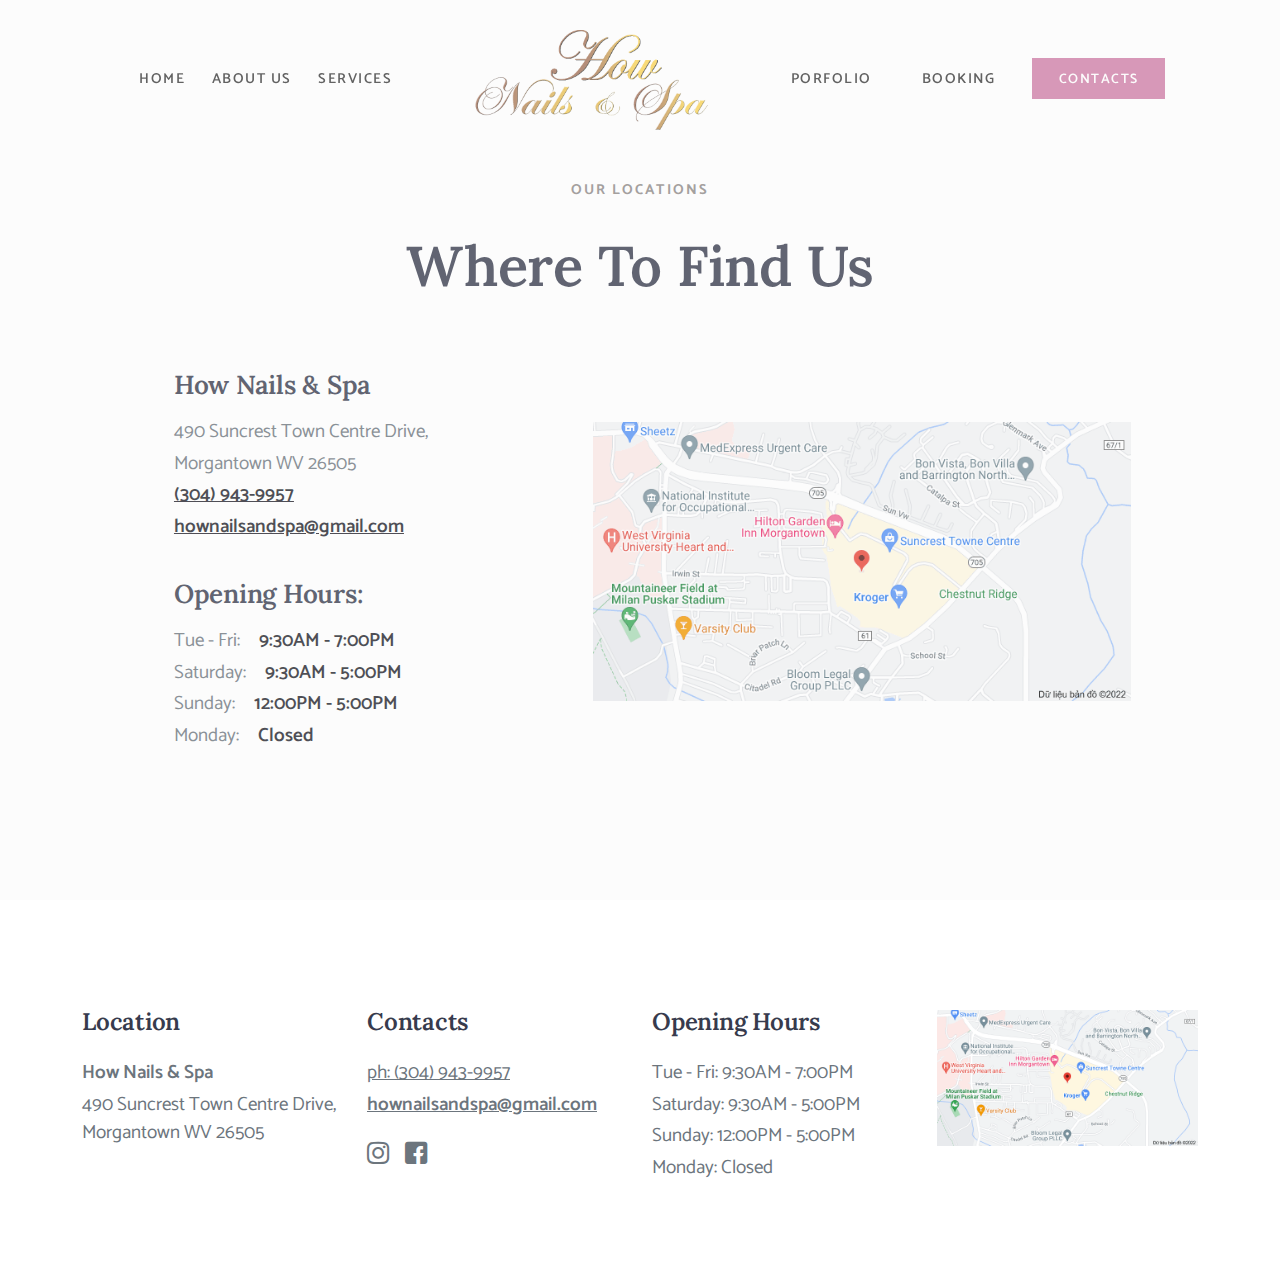
==== commit 7ab43264: "Update 1.1" ====
--- a/statics/htmls/contact.html
+++ b/statics/htmls/contact.html
@@ -90,7 +90,7 @@
 				    <div class="wsmobileheader clearfix">
 				    	<span class="smllogo"><img src="../images/logo-03.png" alt="mobile-logo"/></span>
 				    	<a id="wsnavtoggle" class="wsanimated-arrow"><span></span></a>
-				    	<a href="tel:123456789" class="callusbtn ico-20"><span class="flaticon-phone-call-1"></span></a>
+				    	<a href="tel:(304) 943-9957" class="callusbtn ico-20"><span class="flaticon-phone-call-1"></span></a>
 				 	</div>
 
 					<!-- NAVIGATION MENU -->
@@ -100,20 +100,18 @@
 
 	    					<!-- MAIN MENU -->
 	      					<nav class="wsmenu clearfix">
-	        					<ul class="wsmenu-list">
+								<ul class="wsmenu-list">
 									<li aria-haspopup="true"><a href="../../index.html">Home</a></li>
 									<li aria-haspopup="true"><a href="../../index.html#services-2" style="padding: 0; margin: 0">About Us</a></li>
-									<li class="nl-simple" aria-haspopup="true"><a href="../../index.html##pricing-3">Services</a></li>
+									<li class="nl-simple" aria-haspopup="true"><a href="./pricing.html">Services</a></li>
 									<li aria-haspopup="true" class="wscenterlogo">
 			    						<a href="#hero-6" class="logo-black"><img src="../images/logo-01.png" alt="header-logo"></a>
 			    					</li>
-									<li class="nl-simple" aria-haspopup="true"><a href="../../index.html#gallery-4">porfolio</a></li>
+									<li class="nl-simple" aria-haspopup="true"><a href="./gallery.html">porfolio</a></li>
 									<li class="nl-simple" aria-haspopup="true"><a href="https://booking.gocheckin.net/v2/13750">Booking</a></li>
 									<li class="nl-simple" aria-haspopup="true">
-								    	<a href="../../index.html#footer-3" class="btn plum--btn tra-deep-brown--hover last-link">Contacts</a>
+								    	<a href="./contact.html" class="btn plum--btn tra-deep-brown--hover last-link">Contacts</a>
 								    </li>
-
-
 							    </ul>
 	        				</nav>	<!-- END MAIN MENU -->
 
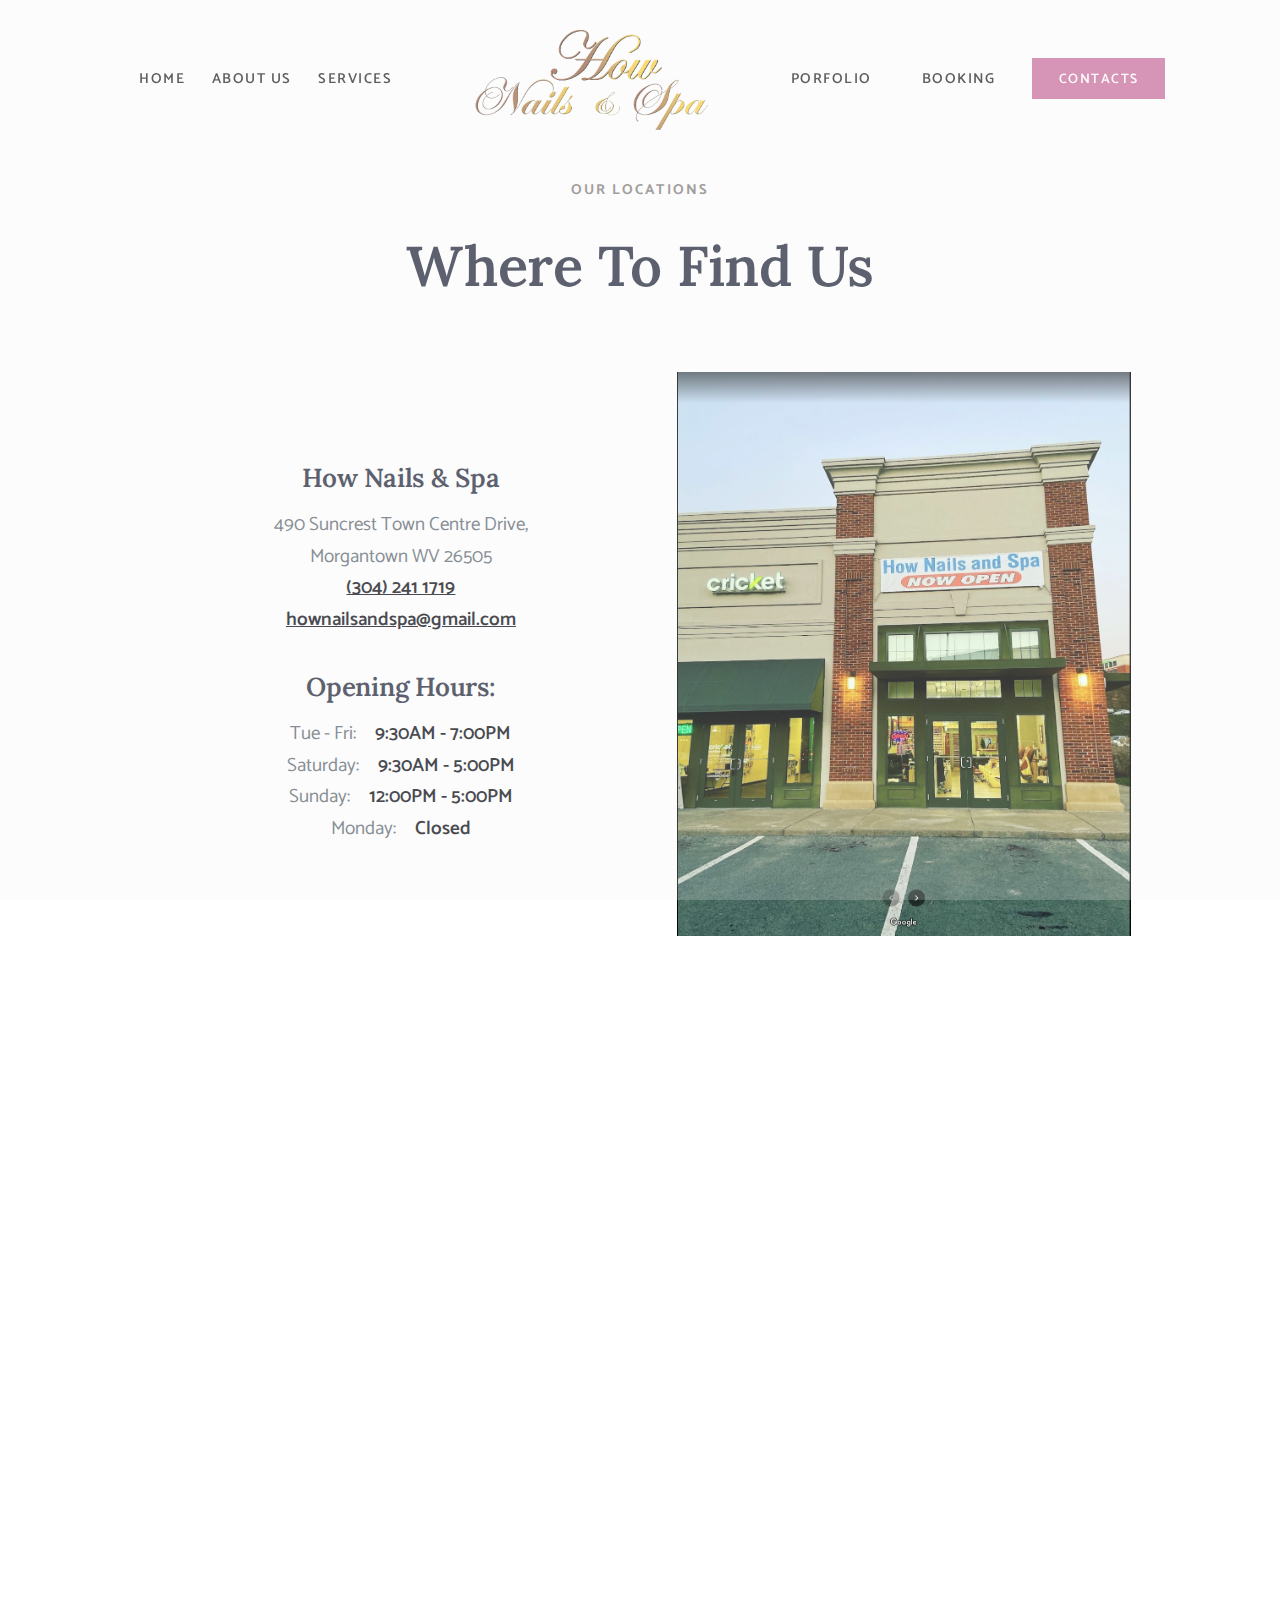
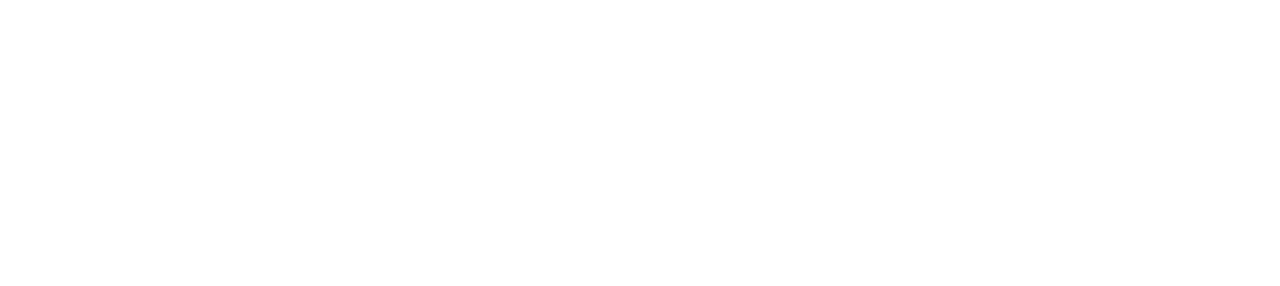
==== commit df1342a9: "Update price and location on map" ====
--- a/statics/htmls/contact.html
+++ b/statics/htmls/contact.html
@@ -138,11 +138,12 @@
 					</div>
 					<!-- CONTACTS-3 WRAPPER -->
 					<div class="contacts-3-wrapper">
-						<!-- PLACE #1 -->	
+						<!-- PLACE #1 -->
 						<div class="location-1-wrapper mb-60">
 							<div class="row d-flex align-items-center">
 								<!-- HOURS & LOCATION -->
-								<div class="col-md-5">
+
+								<div class="col-md-6" style="text-align: center">
 									<div class="contacts-3-data pl-25 mb-40 wow fadeInRight">
 										<!-- LOCATION -->
 										<div class="cbox-2 mb-40">
@@ -153,7 +154,7 @@
 											<p class="p-lg">Morgantown WV 26505</p>
 
 											<!-- Text -->	
-											<p class="p-lg"><a href="tel:(304) 943-9957">(304) 943-9957</a></p>
+											<p class="p-lg"><a href="tel:3042411719">(304) 241 1719</a></p>
 											<p class="p-lg"><a href="mailto:hownailsandspa@gmail.com">hownailsandspa@gmail.com</a></p>
 
 										</div>
@@ -175,107 +176,48 @@
 									</div>
 								</div>	<!-- END HOURS & LOCATION -->
 
-
+								<div class="col-md-6">
+									<div class="contacts-4-img pl-25 mb-40 wow fadeInLeft">
+										<a href="https://www.google.com/maps/place/How+Nails+%26+Spa/@39.6518304,-79.943867,17z/data=!4m6!3m5!1s0x88357ba9f50695c9:0xa3fa98495c58f7f5!8m2!3d39.6518263!4d-79.9416783!16s%2Fg%2F11s7_6bsjd" target="_blank">
+											<img class="img-fluid" src="../images/front-store.png" alt="location-image">
+										</a>
+									</div>
+								</div>	<!-- END HOURS & LOCATION -->
+
+							</div>
+						</div>	<!-- END PLACE #1 -->
+						<div class="location-1-wrapper mb-60">
+							<div class="row d-flex align-items-center">
+								<!-- HOURS & LOCATION -->
 								<!-- LOCATION PHOTO -->
-								<div class="col-md-7 order-last order-md-2">
+								<div class="col-md-12 order-last order-md-12">
 									<div class="contacts-4-img pl-25 mb-40 wow fadeInLeft">
-											<a href="https://www.google.com/maps/place/490+Suncrest+Towne+Centre+Drive,+Morgantown,+WV+26505,+Hoa+K%E1%BB%B3/@39.6523673,-79.9452725,17z/data=!3m1!4b1!4m5!3m4!1s0x88357b15dfe702b5:0x5835ea061b6018a!8m2!3d39.6523632!4d-79.9430838" target="_blank">
+										<a href="https://www.google.com/maps/place/How+Nails+%26+Spa/@39.6518304,-79.943867,17z/data=!4m6!3m5!1s0x88357ba9f50695c9:0xa3fa98495c58f7f5!8m2!3d39.6518263!4d-79.9416783!16s%2Fg%2F11s7_6bsjd" target="_blank">
 											<img class="img-fluid" src="../images/footer-map.png" alt="location-image">
 										</a>
 									</div>
 								</div>
-
-
 							</div>
 						</div>	<!-- END PLACE #1 -->
-
+						<div class="location-1-wrapper mb-60">
+							<div class="row d-flex align-items-center">
+								<!-- HOURS & LOCATION -->
+								<!-- LOCATION PHOTO -->
+								<div class="col-md-12 order-last order-md-12">
+									<div class="contacts-4-img pl-25 mb-40 wow fadeInLeft">
+										<a href="https://www.google.com/maps/place/How+Nails+%26+Spa/@39.6518304,-79.943867,17z/data=!4m6!3m5!1s0x88357ba9f50695c9:0xa3fa98495c58f7f5!8m2!3d39.6518263!4d-79.9416783!16s%2Fg%2F11s7_6bsjd" target="_blank">
+											<img class="img-fluid" src="../images/footer-map-1.png" alt="location-image">
+										</a>
+									</div>
+								</div>
+							</div>
+						</div>	<!-- END PLACE #1 -->
 					</div>	<!-- END CONTACTS-3 WRAPPER -->
 
 
 				</div>	   <!-- End container -->		
 			</section>	<!-- END CONTACTS-3 -->
 
-			<!-- FOOTER-1
-			============================================= -->
-			<footer id="footer-3" class="1bg--deep-blue footer division">
-				<div class="container 1white-smoke--color">
-
-
-					<!-- FOOTER CONTENT -->
-					<div class="row">
-
-
-						<!-- FOOTER CONTACTS -->
-						<div class="col-sm-6 col-lg-3">
-							<div class="footer-contacts mb-30">
-
-								<!-- Title -->
-								<h5 class="h5-md">Location</h5>
-
-								<!-- Salon Name -->
-								<p class="p-lg txt-600">How Nails & Spa</p>
-
-								<!-- Address -->
-								<p class="p-lg"> 490 Suncrest Town Centre Drive, Morgantown WV 26505</p>
-
-							</div>
-						</div>
-
-
-						<!-- FOOTER CONTACTS -->
-						<div class="col-sm-6 col-lg-3">
-							<div class="footer-contacts mb-30">
-
-								<!-- Title -->
-								<h5 class="h5-md">Contacts</h5>
-
-								<!-- Phone -->
-								<p class="p-lg"><a href="tel:(304) 943-9957">ph: (304) 943-9957</a></p>
-
-								<!-- Email -->
-								<p class="p-lg"><a href="mailto:hownailsandspa@gmail.com" class="txt-600">hownailsandspa@gmail.com</a></p>
-
-								<!-- List -->
-								<ul class="foo-socials ico-20 text-center clearfix">
-									<li><a href="https://www.facebook.com/profile.php?id=100088184431830" class="ico-facebook"><span class="flaticon-instagram"></span></a></li>
-									<li><a href="https://www.facebook.com/profile.php?id=100088184431830" class="ico-twitter"><span class="flaticon-facebook"></span></a></li>
-								</ul>
-
-							</div>
-						</div>
-
-
-						<!-- FOOTER CONTACTS -->
-						<div class="col-sm-6 col-lg-3">
-							<div class="footer-info mb-30">
-
-								<!-- Title -->
-								<h5 class="h5-md">Opening Hours</h5>
-
-								<!-- Text -->
-								<p class="p-lg">Tue - Fri: 9:30AM - 7:00PM</p>
-								<p class="p-lg">Saturday: 9:30AM - 5:00PM</p>
-								<p class="p-lg">Sunday: 12:00PM - 5:00PM</p>
-								<p class="p-lg">Monday: Closed</p>
-
-							</div>
-						</div>
-
-
-						<!-- FOOTER GOOGLE MAP -->
-						<div class="col-sm-6 col-lg-3">
-							<div class="google-map mb-30">
-								<a href="https://www.google.com/maps/place/490+Suncrest+Towne+Centre+Drive,+Morgantown,+WV+26505,+Hoa+K%E1%BB%B3/@39.6523673,-79.9452725,17z/data=!3m1!4b1!4m5!3m4!1s0x88357b15dfe702b5:0x5835ea061b6018a!8m2!3d39.6523632!4d-79.9430838" target="_blank">
-								<img class="img-fluid" src="../images/footer-map.png" alt="footer-map">
-								</a>
-							</div>
-						</div>	<!-- END FOOTER GOOGLE MAP -->
-
-
-					</div>	  <!-- END FOOTER CONTENT -->
-
-				</div>	   <!-- End container -->
-			</footer>	<!-- END FOOTER-3 -->
 
 
 
